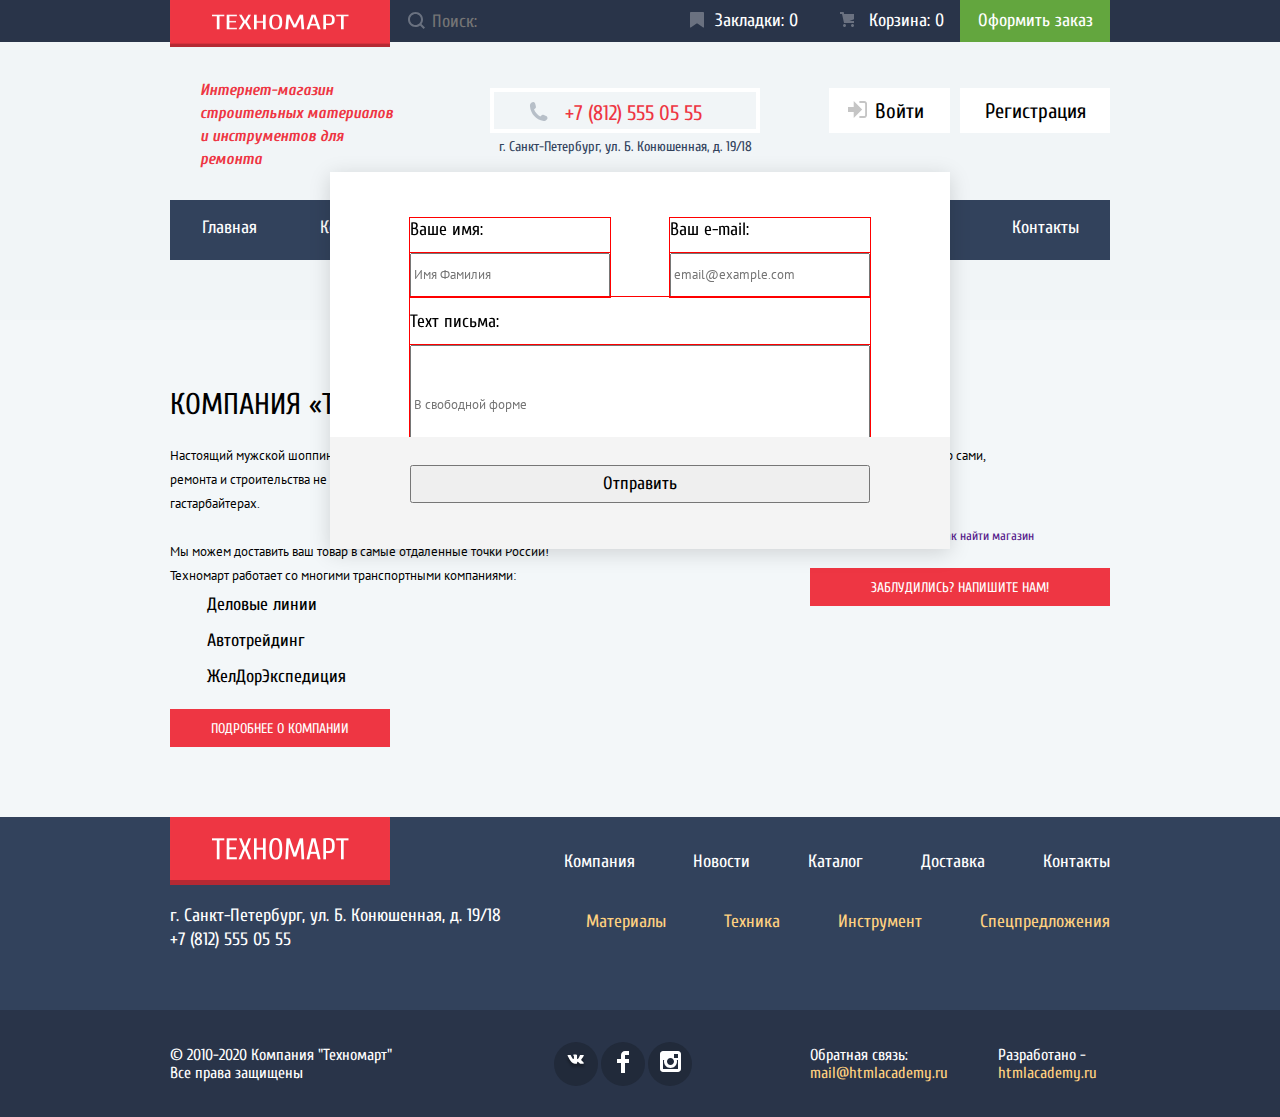
==== index.html @ abdaade6 "четверг 08 07 дневной коммит" ====
<!DOCTYPE html>
<html class="page" lang="ru">
  <head>
    <meta charset="utf-8">
    <title>Техномарт</title>
    <link href="https://fonts.googleapis.com/css2?family=Cuprum:ital,wght@0,400;0,700;1,400;1,700&display=swap" rel="stylesheet">
    <link href="https://fonts.googleapis.com/css2?family=PT+Sans:ital,wght@0,400;0,700;1,400;1,700&display=swap" rel="stylesheet">
    <link rel="stylesheet" href="css/normalize.css">
    <link rel="stylesheet" href="css/style.css">
  </head>
  <body class="page-body">

    <header class="main-navigation">
      <section class="upper-navigation-row">
        <div class="upper-navigation-row-content">
          <a href="#" >
            <img src="img/logo.png" width="220" height="47" alt="Логотип магазина "ТЕХНОМАРТ"">
          </a>
          <input class="search-field" type="text" placeholder="Поиск:">
          <a href="blank.html" class="bookmarks">Закладки: <span>0</span></a>
          <a href="blank.html" class="basket">Корзина: <span>0</span></a>
          <a href="blank.html" class="make-order">Оформить заказ</a>
        </div>
      </section>
      <section class="midle-navigation-row">
          <h2 class="left-side-midle-navigation-row">
            Интернет-магазин
            строительных материалов
            и инструментов для ремонта
          </h2>
        <div class="central-side-midle-navigation-row">
          <a class="phone" href="tel:+78125550555">+7 (812) 555 05 55</a>
          <address>г. Санкт-Петербург, ул. Б. Конюшенная, д. 19/18</address>
        </div>
          <a href="blank.html" class="log-in-button">Войти</a>
          <a href="blank.html" class="join-button">Регистрация</a>
      </section>
        <nav>
          <ul class="header-navigation">
            <li><a>Главная</a></li>
            <li><a href="blank.html">Компания</a></li>
            <li><a href="catalog.html">Каталог</a></li>
            <li><a href="blank.html">Новости</a></li>
            <li><a href="blank.html">Спецпредложения</a></li>
            <li><a href="blank.html">Доставка</a></li>
            <li><a href="blank.html">Контакты</a></li>
          </ul>
        </nav>
    </header>
    <main>
      <div class="company-information">
      <section class="about-company">
        <h2>Компания «Техномарт»</h2>
        <p>
          Настоящий мужской шоппинг начинается здесь! Огромный выбор товаров для
          ремонта и строительства не оставит равнодушными любителей сэкономить на
          гастарбайтерах.
        </p>
        <p>
          Мы можем доставить ваш товар в самые отдаленные точки России!<br>
          Техномарт работает со многими транспортными компаниями:
        </p>
        <ul>
          <li>Деловые линии</li>
          <li>Автотрейдинг</li>
          <li>ЖелДорЭкспедиция</li>
        </ul>
        <a class="about-company-more" href="blank.html">Подробнее о компании</a>
      </section>
      <section class="contacts">
        <h2>Контакты</h2>
        <p> Вы можете забрать товар сами,
          заехав в наш офис:
        </P>
        <a href="">
        <img src="img/object.jpg" width="300" height="158" alt="карта показывающая как найти магазин">
        </a>
        <a class="contacts-more" href="">Заблудились? Напишите нам!</a>
      </section>
      </div>
    </main>
    <footer>
      <div class="footer-main-background">
      <section class="footer-main">
        <div class="footer-main-upper-row">
          <a href="#">
            <img src="img/logo.png" width="220" height="68" alt="Логотип магазина "Техномарт"">
          </a>
          <ul class="footer-main-navigation">
            <li><a href="blank.html">Компания</a></li>
            <li><a href="blank.html">Новости</a></li>
            <li><a href="catalog.html">Каталог</a></li>
            <li><a href="blank.html">Доставка</a></li>
            <li><a href="blank.html">Контакты</a></li>
          </ul>
        </div>
        <div class="footer-main-bottom-row">
          <div class="left-part-footer-main-bottom-row">
            <address>г. Санкт-Петербург, ул. Б. Конюшенная, д. 19/18</address>
            <a href="tel:+78125550555">+7 (812) 555 05 55</a>
          </div>
          <ul class="footer-extra-navigation">
            <li><a href="blank.html">Материалы</a></li>
            <li><a href="blank.html">Техника</a></li>
            <li><a href="blank.html">Инструмент</a></li>
            <li><a href="blank.html">Спецпредложения</a></li>
          </ul>
        </section>
        </div>
      </div>
      <div class="footer-other-background">
      <section class="footer-other">
        <p> © 2010-2020 Компания "Техномарт"
            Все права защищены
        </p>
        <ul class="social-networks">
          <li><a href="https://vk.com/" target="_blank">
            <span class="visually-hidden">VK</span>
            <img src="img/icon-vk.svg" width="26" height="15">
          </a></li>
          <li><a href="https://www.facebook.com/" target="_blank">
            <span class="visually-hidden">FB</span>
            <img src="img/icon-fb.svg" width="12" height="22">
          </a></li>
          <li><a href="https://www.instagram.com/" target="_blank">
            <span class="visually-hidden">Instagram</span>
            <img src="img/icon-insta.svg" width="21" height="21">
          </a></li>
        </ul>
        <div class="feedback">
          <span>Обратная связь:</span>
          <a href="mailto:mail@htmlacademy.ru">mail@htmlacademy.ru</a>
        </div>
        <div class="copyright">
          <span>Разработано - </span>
          <a href="https://htmlacademy.ru/" target="_blank">htmlacademy.ru</a>
        </div>
      </div>
      </section>
    </footer>

    <section class="modal-map">
      <h2 class="visually-hidden">Как нас найти:</h2>
      <img src="img/map-popup.png" width="943" height="449" alt="офис на Большой Конюшенной улице 18/19">
      <button class="modal-close" type="button" aria-label="Закрыть"></button>
    </section>







      <section>
        <form action="https://echo.htmlacademy.ru" method="post" class="modal-write-us">

          <p class="name-field-block">
            <label for="name-field">Ваше имя:</label>
            <input id="name-field" type="text" name="name" placeholder="Имя Фамилия" class="name-field">
          </p>


          <p class="e-mail-field-block">
            <label for="e-mail-field">Ваш e-mail:</label>
            <input id="e-mail-field" type="text" name="e-mail" placeholder="email@example.com"  class="e-mail-field">
          </p>

          <p class="message-field-block">
            <label for="message-field">Техт письма:</label>
            <input id="message-field" type="text" name="message" placeholder="В свободной форме"  class="message-field">
          </p>
          <div class="background-bottom-part"></div>
          <button type="submit" class="send-form">Отправить</button>



          <!-- <button class="modal-close" type="button" aria-label="Закрыть"></button> -->
        </form>

      </section>


















    <script src="js/script.js"></script>
  </body>
</html>
---- css/style.css ----
:root{
  --basic-black: #000000;
  --basic-semitransparent-black: rgba(0, 0, 0, 0.25);
  --basic-transparent-black: rgba(0, 0, 0, 0.01);

  --basic-dark-gray: #A9A9A9;
  --basic-gray: #C5C5C5;
  --basic-extra-gray: #B7BFC8;
  --basic-haze-gray: #EAEAEA;
  --basic-light-gray: #F1F5F7;
  --basic-extra-light-gray:  #E5E5E5;
  --basic-super-extra-light-gray:  #f4f4f4;
  --basic-milk-white: #F3F7F9;
  --basic-lightmilk-white: #F9F5F0;
  --basic-extralightmilk-white: #F2F6F8;
  --basic-white: #FFFFFF;

  --basic-night-blue: #1D2739;
  --basic-ultradeep-blue: #212A3A;
  --basic-deep-blue: #293449;
  --basic-blue: #32425C;
  --basic-ocean-blue: #3BBCE3;

  --basic-green: #63A63E;
  --basic-light-green: #8ED78F;

  --basic-pink: #DC91D8;
  --basic-red: #EE3643;

  --basic-deep-orange: #FFBF47;
  --basic-orange: #FFC047;
  --basic-light-orange: #FFDA96;
  --basic-ultralight-orange: #FFD180;
}

.visually-hidden:not(:focus):not(:active),
input[type="checkbox"].visually-hidden,
input[type="radio"].visually-hidden {
  position: absolute;
  width: 1px;
  height: 1px;
  margin: -1px;
  border: 0;
  padding: 0;
  white-space: nowrap;
  clip-path: inset(100%);
  clip: rect(0 0 0 0);
  overflow: hidden;
}

.page {
  height: 100%;
}

.page-body {
  min-height: 100%;
  display: grid;
  grid-template-rows: min-content 1fr min-content;
  align-content: start;
}

body{
  position: relative;
  min-width: 960px;
  margin: 0;
  padding: 0;
  font-family: "Cuprum", Arial, sans-serif;
  font-size: 13px;
  line-height: 24px;
  font-weight: normal;
  color: var(--basic-black);
  background-color: var(--basic-milk-white);
}

a{
  text-decoration: none;

}
/* img {
  min-width: 100%;
  height: auto;
} */

/*



main-navigation
*/

.main-navigation {
  font-size: 14px;
  line-height: 28px;
  text-align: center;
  color: var(--basic-blue);
  background-color: var(--basic-light-gray);
  }

.upper-navigation-row {
  background-color: var(--basic-deep-blue);
  margin-bottom: 0;
  }

.upper-navigation-row-content {
  position: relative;
  display: flex;
  justify-content: flex-end;
  width: 940px;
  margin: 0 auto;
  padding: 0;
}

.upper-navigation-row-content::before {
  content: "";
  position: absolute;
  left: 238px;
  top: 12px;
  z-index: 5;
  width: 17px;
  height: 17px;
  background-image: url(../img/icon-search.svg);
  background-repeat: no-repeat;
  background-position: 0 0;
  opacity: 0.3;
}

.upper-navigation-row-content img {
  position: absolute;
  left: 0;
  width: 220px;
  height: 47px;
  margin-bottom: 0;
}

.upper-navigation-row a {
   display: block;
   color: var(--basic-white);
}

.search-field {
  position: absolute;
  left: 220px;
  width: 229px;
  height: 42px;
  border: none;
  margin: 0;
  padding: 0;
  padding-left: 42px;
  font-family: inherit;
  font-size: 18px;
  line-height: 24px;
  color: var(--bacic-white);
  background-color: var(--basic-deep-blue);
}

.bookmarks {
  display: block;
  position: relative;
  width: 107px;
  min-height: 33px;
  margin: 0;
  padding: 0;
  padding-top: 9px;
  padding-left: 43px;
  font-size: 18px;
  line-height: 24px;
}

.bookmarks::before {
  content: "";
  position: absolute;
  left: 30px;
  top: 12px;
  width: 14px;
  height: 16px;
  background-image: url(../img/icon-bookmark.svg);
  background-repeat: no-repeat;
  background-position: 0 0;
  opacity: 0.3;
}

.basket {
  display: block;
  position: relative;
  width: 107px;
  min-height: 33px;
  margin: 0;
  padding: 0;
  padding-top: 9px;
  padding-left: 43px;
  font-size: 18px;
  line-height: 24px;
}

.basket::before {
  content: "";
  position: absolute;
  left: 30px;
  top: 12px;
  width: 14px;
  height: 16px;
  background-image: url(../img/icon-cart.svg);
  background-repeat: no-repeat;
  background-position: 0 0;
  opacity: 0.3;
}

.make-order {
  display: block;
  width: 150px;
  min-height: 33px;
  margin: 0;
  padding: 0;
  padding-top: 9px;
  font-size: 18px;
  line-height: 24px;
  text-align: center;
  background-color: var(--basic-green);
}

.midle-navigation-row {
  display: flex;
  width: 940px;
  min-height: 158px;
  margin: 0 auto;
}

.left-side-midle-navigation-row {
  width: 197px;
  margin: 0;
  margin-top: 37px;
  margin-left: 30px;
  padding: 0;
  text-align: left;
  font-size: 16px;
  line-height: 23px;
  font-style: italic;
  color: var(--basic-red);
}

.central-side-midle-navigation-row {
  width: 270px;
  margin: 0;
  margin-top: 46px;
  margin-left: 93px;
  padding: 0;
}

.central-side-midle-navigation-row .phone{
  display: block;
  position: relative;
  box-sizing: border-box;
  width: 270px;
  height: 45px;
  margin: 0;
  padding: 0;
  padding-top: 6px;
  padding-left: 17px;
  font-size: 21px;
  line-height: 31px;
  color: var(--basic-red);
  border: 4px solid white;
}


.central-side-midle-navigation-row .phone::before {
  content: "";
  position: absolute;
  left: 35px;
  top: 10px;
  width: 19px;
  height: 19px;
  background-image: url(../img/icon-phone.svg);
  background-repeat: no-repeat;
  background-position: 0 0;
}

.central-side-midle-navigation-row address{
  font-style: normal;
  font-weight: normal;
  font-size: inherit;
  line-height: inherit;
}

.log-in-button{
  display: block;
  position: relative;
  box-sizing: border-box;
  width: 121px;
  min-height: 45px;
  margin-top: 46px;
  margin-left: 69px;
  margin-right: 10px;
  margin-bottom: auto;
  padding-top: 13px;
  padding-left: 20px;
  font-size: 21px;
  line-height: 21px;
  color: var(--basic-black);
  background-color: var(--basic-white);
}

.log-in-button::before {
  content: "";
  position: absolute;
  left: 19px;
  width: 19px;
  height: 19px;
  background-image: url(../img/icon-login.svg);
  background-repeat: no-repeat;
  background-position: 0 0;
}

.join-button {
  display: block;
  box-sizing: border-box;
  width: 150px;
  min-height: 45px;
  margin-top: 46px;
  margin-bottom: auto;
  padding-top: 13px;
  font-size: 21px;
  line-height: 21px;
  color: var(--basic-black);
  background-color: var(--basic-white);
}

.right-side-midle-navigation-row {
  margin-left: 51px;
  margin-top: 46px;
}

.user {
  display: block;
  box-sizing: border-box;
  width: 299px;
  height: 45px;
  padding-top: 12px;
  font-size: 21px;
  line-height: 21px;
  color: var(--basic-black);
  background-color: var(--basic-white)
}

.users-menu {
  display: flex;
  justify-content: space-between;
  width: 210px;
  margin-top: 7px;
  margin-right: auto;
  margin-left: auto;
  margin-bottom: auto;
  font-size: 16px;
  line-height: 18px;
  color: var(--basic-blue);
}

.users-menu a {
  color: var(--basic-blue);
}

.header-navigation {
  display: flex;
  width: 940px;
  margin: 0;
  margin-left: auto;
  margin-right: auto;
  margin-bottom: 60px;
  padding: 0;
  font-size: 18px;
  line-height: 24px;
  color: var(--basic-white);
  background-color: var(--basic-blue);
  list-style: none;
}

.header-navigation li {
  display: flex;
  flex-grow: 1;
  min-height: 44px;
  padding-top: 16px;
}

.header-navigation a {
  flex-grow: 1;
  color: inherit;
}

.header-navigation li:hover, .header-navigation li:focus {
  background-color: var(--basic-deep-blue);
}

.header-navigation li:active  {
  background-color: var(--basic-night-blue:);
}

.company-information {
  display: flex;
  width: 940px;
  margin: 70px auto;
  justify-content: space-between;
}

.about-company {
  margin: 0;
  padding: 0;
  width: 460px;
}

.about-company h2 {
  margin: 0;
  padding: 0;
  font-size: 30px;
  line-height: 30px;
  font-style: normal;
  font-weight: normal;
  text-transform: uppercase;
}

.about-company p{
  margin: 0;
  margin-top: 24px;
  padding: 0;
  font-family: "PT Sans", Arial, sans-serif;
}

.about-company ul {
  margin: 0;
  margin-top: 5px;
  margin-left: 37px;
  padding: 0;
  list-style: none;
  font-size: 18px;
  line-height: 24px;
}

.about-company li {
  margin-bottom: 12px;
}

.about-company-more {
  display: block;
  box-sizing: border-box;
  margin: 0;
  margin-top: 20px;
  padding: 0;
  padding-top: 11px;
  width: 220px;
  height: 38px;
  font-size: 14px;
  line-height: 18px;
  text-align: center;
  text-transform: uppercase;
  color: var(--basic-white);
  background-color: var(--basic-red);
}

.contacts {
  margin: 0;
  padding: 0;
}

.contacts h2 {
  margin: 0;
  padding: 0;
  font-size: 30px;
  line-height: 30px;
  font-style: normal;
  font-weight: normal;
  text-transform: uppercase;
}

.contacts p{
  width: 181px;
  margin: 0;
  margin-top: 24px;
  margin-bottom: 32px;
  padding: 0;
  font-family: "PT Sans", Arial, sans-serif;
}

.contacts-more {
  display: block;
  box-sizing: border-box;
  margin-top: 20px;
  padding-top: 11px;
  width: 300px;
  height: 38px;
  font-size: 14px;
  line-height: 18px;
  text-align: center;
  text-transform: uppercase;
  color: var(--basic-white);
  background-color: var(--basic-red);
}

.catalog-background {
  background-color: var(--basic-white);
}

.catalog-page {
  display: grid;
  grid-template-columns: 220px 1fr;
  align-content: start;
  width: 940px;
  margin: 21px auto 0 auto;
  padding: 0;
}

.breadcrumbs {
  display: flex;
  min-height: 38px;
  grid-column: 1 / -1;
  margin: 0;
  padding: 0;
  list-style: none;
}

.breadcrumbs a {
  margin-right: 39px;
  padding: 0;
  font-family: "PT Sans", Arial, sans-serif;
  font-size: 13px;
  line-height: 18px;
  text-align: center;
  text-transform: uppercase;
  color: var(--basic-black);
}

/* .breadcrumbs li::before {
  content: "";
  position: absolute;
  width: 8px;
  height: 12px;
  background-color: #000000;
  background-image: url("img/icon-search.svg");
} */

.breadcrumbs a:nth-child(1) {
  margin-right: 55px;
}

.category-title {
  grid-column: 1 / -1;
  height: 89px;
  display: flex;
  padding-left: 29px;
  padding-top: 29px;
  margin: 0;
  margin-bottom: 20px;
  font-size: 30px;
  line-height: 30px;
  text-transform: uppercase;
  color: var(--basic-blue);
  background-color: var(--basic-extralightmilk-white);
}

.filter {
  width: 220px;
  border: none;
  margin: 0;
  padding: 0;
  padding-top: 15px;
  padding-bottom: 15px;
  border-top: 1px solid var(--basic-extra-light-gray);
}

.filter ul {
  margin: 0;
  padding: 0;
  font-family: "PT Sans", Arial, sans-serif;
  font-size: 15px;
  line-height: 19px;
  list-style: none;
  text-transform: uppercase;
}

.filter input {
  color: var(--basic-gray);
}

.filter legend {
  margin: 0;
  padding: 0;
  font-family: "PT Sans", Arial, sans-serif;
  font-size: 17px;
  line-height: 30px;
  font-weight: bold;
  text-transform: uppercase;
}

.filter li{
  margin-top: 20px;
}

.results {
  display: flex;
  box-sizing: border-box;
  width: 220px;
  height: 38px;
  flex-direction: column;
  justify-content: center;
  align-items: center;
  font-family: "PT Sans", Arial, sans-serif;
  font-size: 13px;
  line-height: 18px;
  text-transform: uppercase;
  text-align: center;
  border: none;
  background-color: var(--basic-white);
  border: 1px solid var(--basic-extra-light-gray);
}

.cards {
  margin: 0;
  padding: 0;
  margin-left: 20px;
}

.cards ul{
  display: flex;
  flex-wrap: wrap;
  margin: 0;
  padding: 0;
  list-style: none;
}

.product-card {
  position: relative;
  width: 220px;
  height: 318px;
  margin-right: 20px;
  margin-bottom: 18px;
  padding-top: 22px;
  box-sizing: border-box;
  text-align: center;
  font-family: "PT Sans", Arial, sans-serif;
  border: 1px solid var(--basic-haze-gray);
  box-shadow: 0 0 10px rgba(0, 0, 0, 0.1);
}

.product-card img {
  margin-left: 33px;
  margin-right: 43px;
}

.product-card:nth-child(3n) {
  margin-right: 0;
}

.product-name {
  width: 185px;
  margin-top: 23px;
  margin-left: auto;
  margin-right: auto;
  font-weight: bold;
  font-size: 18px;
  line-height: 20px;
  color: var(--basic-black);
}

.price {
  font-size: 17px;
  line-height: 28px;
  text-transform: uppercase;
  font-weight: bold;
}

.old-price {
  display: block;
  width: 172px;
  margin-top: -15px;
  margin-left: auto;
  margin-right: auto;
  text-decoration: line-through;
  color: var(--basic-dark-gray);
}

.new-price {
  display: block;
  box-sizing: border-box;
  width: 141px;
  height: 38px;
  margin-top: 8px;
  margin-left: 45px;
  margin-right: 34px;
  padding-top: 5px;
  color: var(--basic-white);
  background-color: var(--basic-red);
}

.invisible-text {
  color: var(--basic-white);
}

.new {
  display: block;
  box-sizing: border-box;
  position: absolute;
  top: 7px;
  right: -28px;
  width: 100px;
  height: 30px;
  font-family: "Cuprum", Arial, sans-serif;
  font-size: 14px;
  line-height: 18px;
  text-transform: uppercase;
  color: var(--basic-white);
  border-left: 30px solid transparent;
  border-right:  30px solid transparent;
  border-bottom:  30px solid var(--basic-red);
  transform: rotate(45deg);
}

.new-label {
  display: block;
  box-sizing: border-box;
  position: absolute;
  top: 7px;
  right: -28px;
  width: 100px;
  height: 30px;
  border-left: 30px solid transparent;
  border-right:  30px solid transparent;
  border-bottom:  30px solid var(--basic-red);
  transform: rotate(45deg);
}

.new-text {
  position: absolute;
  right: 10px;
  top: 10px;
  font-family: "Cuprum", Arial, sans-serif;
  font-size: 14px;
  line-height: 18px;
  text-transform: uppercase;
  color: var(--basic-white);
}

.action {
  box-sizing: border-box;
  width: 135px;
  height: 38px;
  font-family: "Cuprum", Arial, sans-serif;
  font-size: 14px;
  line-height: 18px;
  text-transform: uppercase;
  border-radius: 2px;
}

.to-basket {
  margin-top: 13px;
  padding-left: 17px;
  color: var(--basic-white);
  background-color: var(--basic-green);
  border-radius: 2px;
  border: 2px solid var(--basic-green);
}

.to-bookmarks {
  margin-top: 10px;
  margin-bottom: 34px;
  color: var(--basic-blue);
  border: 2px solid var(--basic-green);
}

/*



footer*/

footer {
  margin: 0;
  padding: 0;
  color: var(--basic-white);
  background-color: var(--basic-blue);
  list-style: none;
}

footer ul {
  list-style: none;
}

footer a {
  color: var(--basic-white);
}

.footer-main-background {
  min-height: 193px;
}

.footer-main {
  font-size: 18px;
  line-height: 24px;
  width: 940px;
  margin: 0 auto;
}

.footer-main-upper-row {
  display: flex;
  justify-content: space-between;
}

.footer-main-navigation {
  display: flex;
  width: 546px;
  justify-content: space-between;
  align-items: flex-end;
}

.footer-main-navigation a{
  text-align: center;
}

/* цвет не меняется при клике, но добавляется прозрачность 0,5, видимо, к блоку
.footer-main-nav a:active{
  text-align: center;
  color: var(--basic-light-gray);
}
*/

.footer-main-bottom-row {
  display: flex;
  justify-content: space-between;
}

.left-part-footer-main-bottom-row {
  display: flex;
  flex-direction: column;
  justify-content: flex-end;
  align-items: flex-start;
}

.left-part-footer-main-bottom-row address{
  font-style: normal;
  font-weight: normal;
  font-size: inherit;
  line-height: inherit;
}

.footer-extra-navigation {
  display: flex;
  width: 524px;
  justify-content: space-between;
}

.footer-extra-navigation address {
  font-style: normal;
}

.footer-extra-navigation a{
  text-align: center;
  color: var(--basic-ultralight-orange);
}

/* цвет не меняется при клике, но добавляется прозрачность 0,5, видимо, к блоку
.footer-extra-nav a:active{
  text-align: center;
  color: var(--basic-light-gray);
}
*/

.footer-main a:hover, .footer-main a:focus {
  text-decoration: underline;
}

.footer-other-background {
  background-color: var(--basic-deep-blue);
}

.footer-other {
  font-size: 16px;
  line-height: 18px;
  width: 940px;
  min-height: 107px;
  margin: 0 auto;
  display: flex;
  align-items: center;
}

.footer-other p {
  display: block;
  width: 227px;
}

.social-networks {
  list-style: none;
  width: 138px;
  margin-left: auto;
  margin-right: 118px;
  display: flex;
  justify-content: space-between;
}

.social-networks li {
  background-color: var(--basic-ultradeep-blue);
  width: 44px;
  height: 44px;
  border-radius: 50%;
  display: flex;
  justify-content: center;
  align-items: center;
}

.feedback {
  width: 137px;
  margin-right: 51px;
}

.copyright {
  width: 98px;
  margin-right: 14px;
}

.footer-other a {
  color: var(--basic-ultralight-orange);
}

.modal-map {
  display: none;
  position: absolute;
  left: calc(50% - 471px);
  bottom: 324px;
  margin: auto;
  padding: 0;
  width: 943px;
  box-shadow: 0px 4px 20px rgba(9, 0, 0, 0.15);

}

.modal-map img {
  margin: 0;
  padding: 0;
  width: 100%;
  height: 100%;

}

.modal-map::before {
  position: absolute;
  top: 0px;
  content: "";
  width: 943px;
  height: 7px;
  background-color: var(--basic-red);
}

.modal-close {
  position: absolute;
  /* top: 16px;
  right: 19px; */
  width: 21px;
  height: 21px;
  /* background-image: url(../img/icon-close.svg);
  background-repeat: no-repeat;
  border: none; */
}

.modal-close::before,
.modal-close::after {
  content: "";
  position: absolute;
  top: 16px;
  right: 19px;
  width: 28px;
  height: 4px;
  border-radius: 1px;
  background-color: var(--basic-red);
}


.modal-close::before {
  transform: rotate(45deg);
}

.modal-close::after {
  transform: rotate(-45deg);
}










/* .modal {
  position: fixed;
  top: 0;
  right: 0;
  bottom: 0;
  left: 0;
  margin: auto;
  color: var(--basic-black);
  background-color: var(--basic-extra-light);
  background-image: url("img/pattern-light.jpg");
  background-position: 0 0;
  background-repeat: repeat;
} */






.modal-write-us {
  position: fixed;
  top: 0;
  right: 0;
  bottom: 0;
  left: 0;


  display: flex;
  justify-content: space-between;
  flex-wrap: wrap;
  box-sizing: border-box;

  margin: auto;

  top: auto;
  bottom: 351px;
  width: 620px;
  /* min-height: 430px; */
  padding: 46px 80px;

  font-style: normal;
  font-weight: normal;
  font-size: 18px;

  color: var(--basic-black);
  background-color: var(--basic-white);
  box-shadow: 0px 4px 20px rgba(0, 0, 0, 0.15);

}

.modal-write-us p {
  margin: 0;
}

.modal-write-us input {
  font-family: "PT Sans", Arial, sans-serif;
  font-style: normal;
  font-weight: normal;
  font-size: 13px;
  line-height: 24px;
  color: var(--basic-dark-gray);
  outline: 1px solid red;
}



.name-field-block {
  display: flex;
  flex-wrap: wrap;
  width: 200px;

  outline: 1px solid red;
}

.name-field-block label {
  margin-bottom: 11px;
}

.name-field {
  width: 220px;
  min-height: 38px;
}


.e-mail-field-block {
  display: flex;
  flex-wrap: wrap;
  width: 200px;

  outline: 1px solid red;
}

.e-mail-field-block label {
  margin-bottom: 11px;
}

.e-mail-field {
  width: 220px;
  min-height: 38px;
}



.message-field-block {
  display: flex;
  flex-wrap: wrap;
  width: 460px;


  outline: 1px solid red;
}

.message-field-block label {
    margin-top: 13px;
    margin-bottom: 11px;
}

.message-field {
  width: 460px;
  min-height: 114px;
}


.background-bottom-part {
  position: absolute;
  bottom: 0;
  left: 0px;
  width: 620px;
  height: 112px;
  background-color: var(--basic-super-extra-light-gray);
  z-index: 1;
}

.modal-write-us .send-form {
  width: 460px;
  min-height: 38px;
  margin-left: auto;
  margin-right: auto;
  z-index: 2;
}


  /* background-color: var(--basic-super-extra-light-gray); } */
  /* display: flex;
  justify-content: center;
  align-items: center; */
  /* text-align: center; */
  /*

}*/




/*
} */

/* .modal-write-us {
  display: flex;
  box-sizing: border-box;
  width: 620px;
  min-height: 430px;
  margin: 0 auto;
  /* padding: 39px 80px 0px; */
  /* outline: 1px solid orange; */
/* } */

/* .modal-write-us label {
  display: block;
}
*/
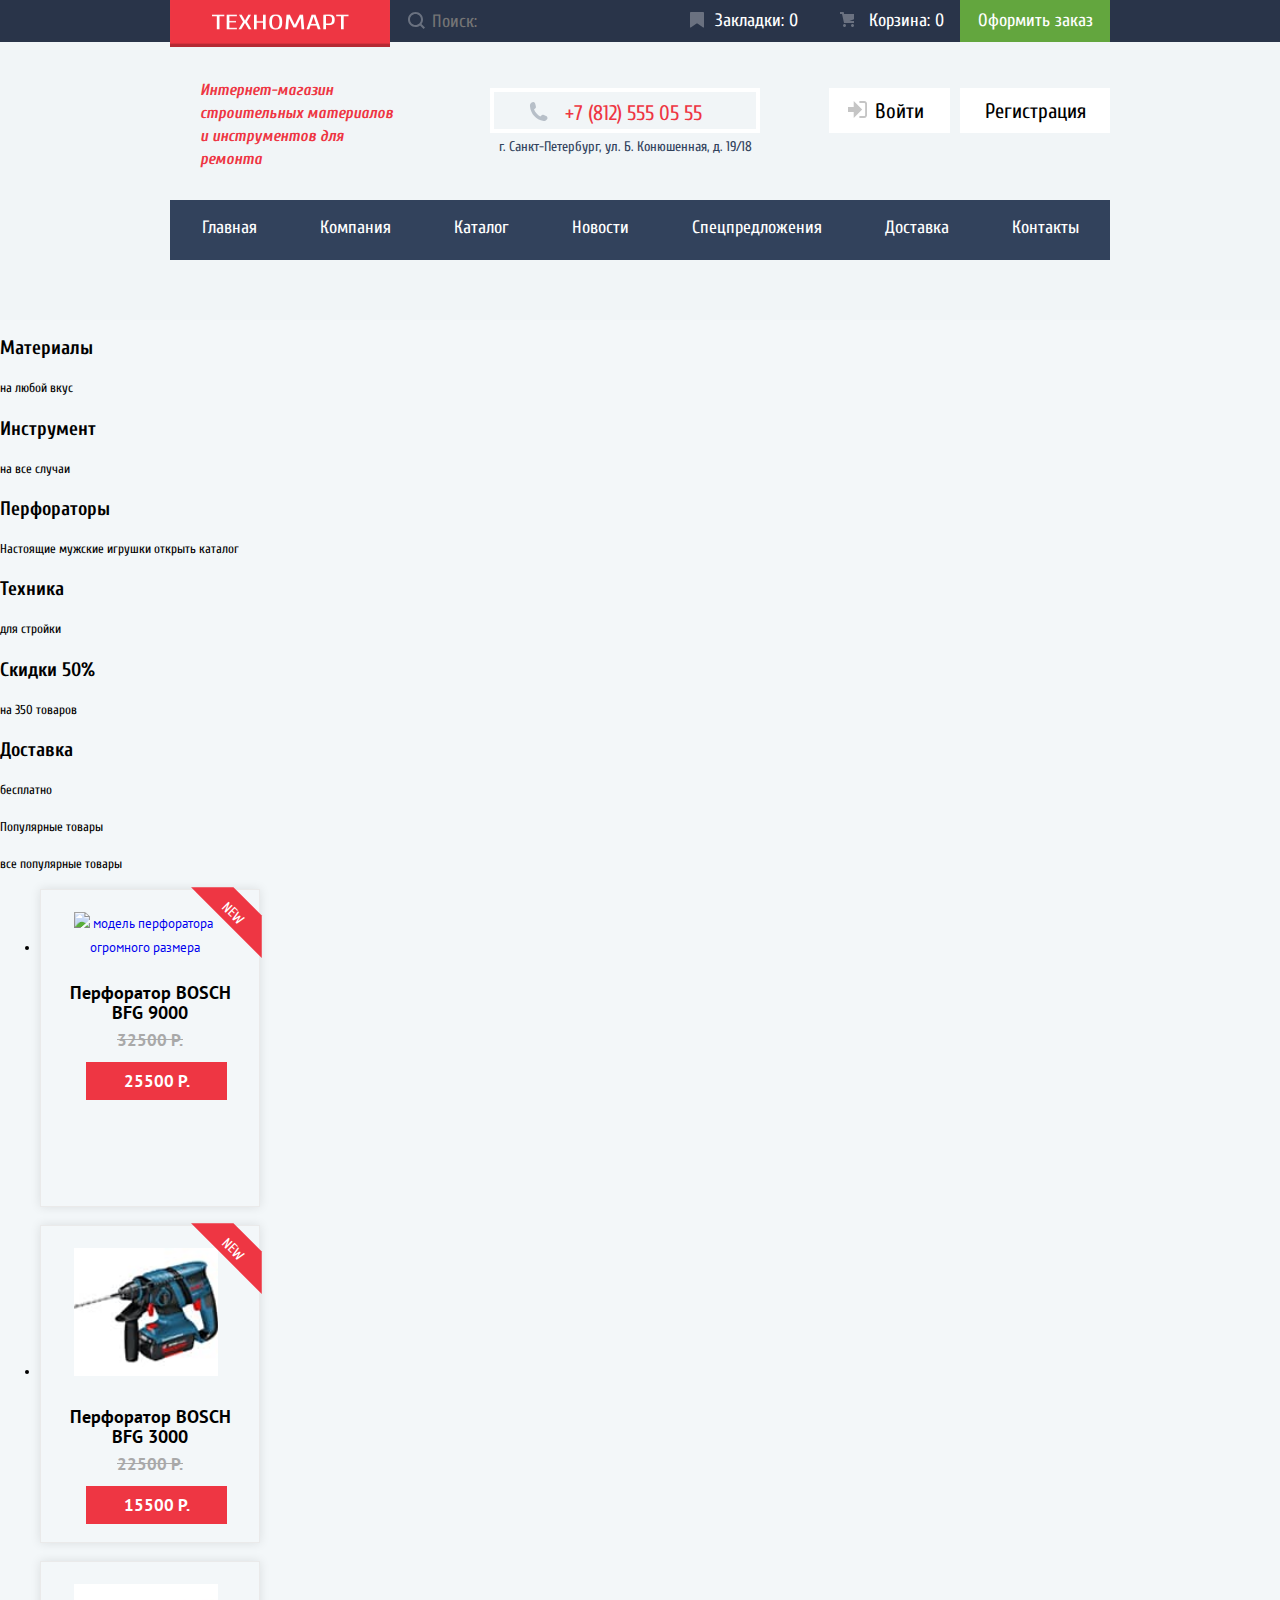
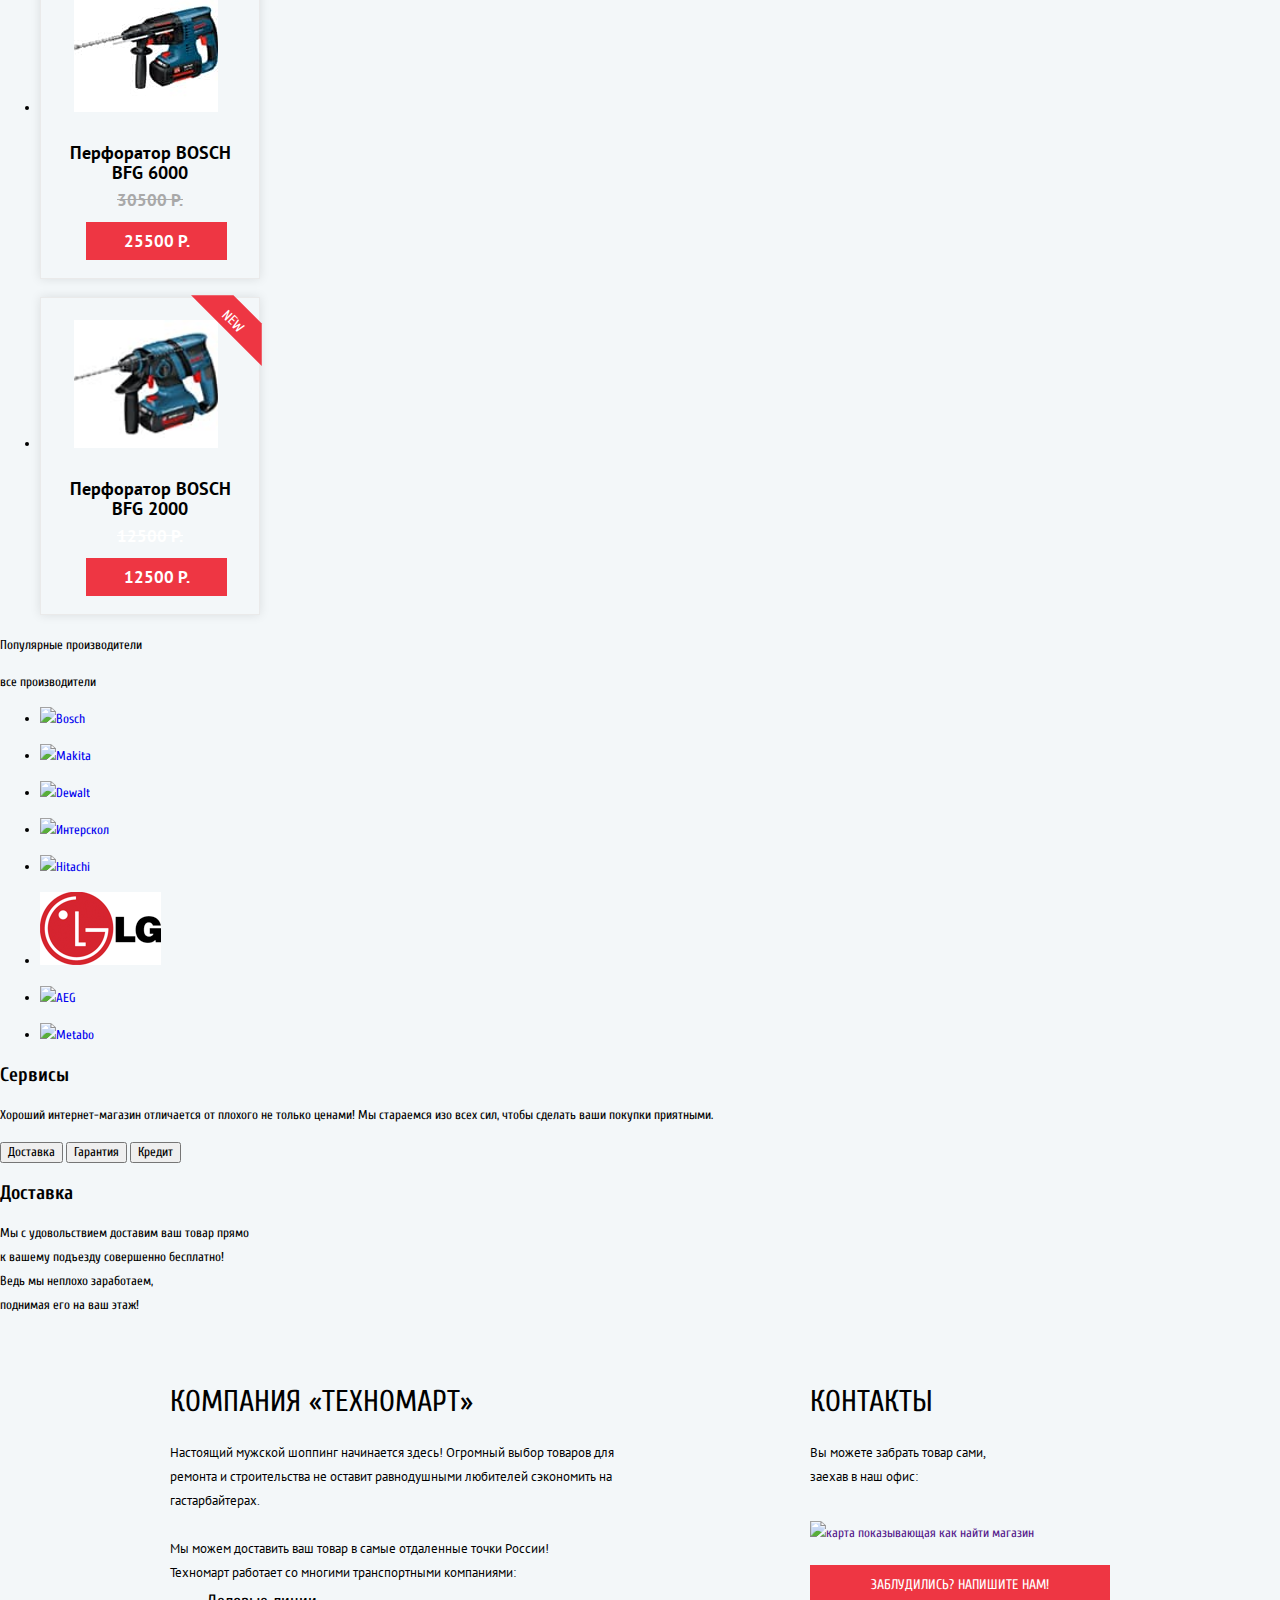
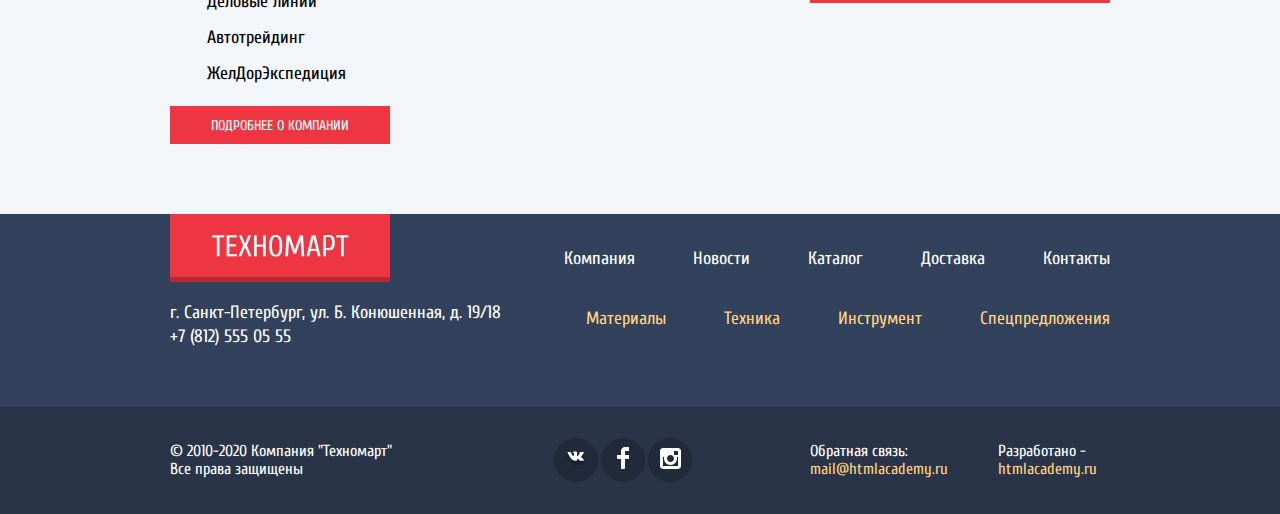
==== commit 1e25772a: "действительно четверг 09 07 утренний коммит" ====
--- a/index.html
+++ b/index.html
@@ -9,7 +9,6 @@
     <link rel="stylesheet" href="css/style.css">
   </head>
   <body class="page-body">
-
     <header class="main-navigation">
       <section class="upper-navigation-row">
         <div class="upper-navigation-row-content">
@@ -48,6 +47,230 @@
         </nav>
     </header>
     <main>
+
+
+
+
+      <div class="category-bar">
+        <div class="left-part-category-bar">
+          <div>
+            <h2>Материалы</h2>
+            <span>на любой вкус</span>
+          </div>
+          <div>
+            <h2>Инструмент</h2>
+            <span>на все случаи</span>
+          </div>
+          <div>
+            <h2>Перфораторы</h2>
+            <span>Настоящие мужские игрушки</span>
+            <span>открыть каталог</span>
+          </div>
+        </div>
+
+
+        <div class="right-part-category-bar">
+          <div>
+            <h2>Техника</h2>
+            <span>для стройки</span>
+          </div>
+          <div>
+            <h2>Скидки 50%</h2>
+            <span>на 350 товаров</span>
+          </div>
+          <div>
+            <h2>Доставка</h2>
+            <span>бесплатно</span>
+          </div>
+        </div>
+      </div>
+
+      <div>
+        <p>Популярные товары</p>
+        <span>все популярные товары</span>
+      </div>
+
+
+
+
+
+      <ul>
+        <li class="product-card">
+          <div class="visually-hidden">
+            <button type="button" class="action to-basket">Купить</button>
+            <button type="button" class="action to-bookmarks">В закладки</button>
+          </div>
+          <a href="blank.html">
+            <img class="" src="img/bosсh-bfg9000.jpg" width="144" height="128" alt="модель перфоратора огромного размера">
+            <div class="new-label"><span class="new-text"> New</span></div>
+            <p class="product-name">Перфоратор BOSCH
+              BFG 9000</p>
+          </a>
+          <span class="old-price price">32500 Р.</span>
+          <span class="new-price price">25500 Р.</span>
+        </li>
+
+
+        <li class="product-card">
+          <div class="visually-hidden">
+            <button type="button" class="action to-basket">Купить</button>
+            <button type="button" class="action to-bookmarks">В закладки</button>
+          </div>
+          <a href="blank.html">
+            <img class="" src="img/bosсh-bfg3000.jpg" width="144" height="128" alt="модель перфоратора среднего размера">
+            <div class="new-label"><span class="new-text"> New</span></div>
+            <p class="product-name">Перфоратор BOSCH
+              BFG 3000</p>
+          </a>
+          <span class="old-price price">22500 Р.</span>
+          <span class="new-price price">15500 Р.</span>
+        </li>
+
+
+        <li class="product-card">
+          <div class="visually-hidden">
+            <button type="button" class="action to-basket">Купить</button>
+            <button type="button" class="action to-bookmarks">В закладки</button>
+          </div>
+          <a href="blank.html">
+            <img class="" src="img/bosсh-bfg6000.jpg" width="144" height="128" alt="крупная и внушающая доверие модель перфоратора">
+            <div class="new-label visually-hidden"><span class="new-text visually-hidden"> New</span></div>
+            <p class="product-name">Перфоратор BOSCH
+              BFG 6000</p>
+          </a>
+          <span class="old-price price">30500 Р.</span>
+          <span class="new-price price">25500 Р.</span>
+        </li>
+
+        <li class="product-card">
+          <div class="visually-hidden">
+            <button type="button" class="action to-basket">Купить</button>
+            <button type="button" class="action to-bookmarks">В закладки</button>
+          </div>
+          <a href="blank.html">
+            <img class="" src="img/bosсh-bfg2000.jpg" width="144" height="128" alt="компактная модель перфоратор">
+            <div class="new-label"><span class="new-text"> New</span></div>
+            <p class="product-name">Перфоратор BOSCH
+              BFG 2000</p>
+          </a>
+          <span class="old-price price invisible-text">12500 Р.</span>
+          <span class="new-price price">12500 Р.</span>
+        </li>
+      </ul>
+
+
+      <div>
+        <p>Популярные производители</p>
+        <span>все производители</span>
+      </div>
+
+
+      <ul>
+        <li>
+          <a href="blank.html">
+            <img src="img/" alt="Bosch">
+          </a>
+        </li>
+      </ul>
+
+      <ul>
+        <li>
+          <a href="blank.html">
+            <img src="img/" alt="Makita">
+          </a>
+        </li>
+      </ul>
+
+      <ul>
+        <li>
+          <a href="blank.html">
+            <img src="img/" alt="Dewalt">
+          </a>
+        </li>
+      </ul>
+
+      <ul>
+        <li>
+          <a href="blank.html">
+            <img src="img/" alt="Интерскол">
+          </a>
+        </li>
+      </ul>
+
+
+      <ul>
+        <li>
+          <a href="blank.html">
+            <img src="img/" alt="Hitachi">
+          </a>
+        </li>
+      </ul>
+
+      <ul>
+        <li>
+          <a href="blank.html">
+            <img src="img/lg-logo.png" alt="LG">
+          </a>
+        </li>
+      </ul>
+
+
+      <ul>
+        <li>
+          <a href="blank.html">
+            <img src="img/" alt="AEG">
+          </a>
+        </li>
+      </ul>
+
+      <ul>
+        <li>
+          <a href="blank.html">
+            <img src="img/" alt="Metabo">
+          </a>
+        </li>
+      </ul>
+
+
+
+      <section>
+        <div>
+          <h2>Сервисы</h2>
+          <p>Хороший интернет-магазин отличается от плохого не только ценами!
+            Мы стараемся изо всех сил, чтобы сделать ваши покупки приятными.</p>
+        </div>
+        <div>
+            <button type="button">Доставка</button>
+            <button type="button">Гарантия</button>
+            <button type="button">Кредит</button>
+        </div>
+        <div>
+          <h2>Доставка</h2>
+          <p>Мы с удовольствием доставим ваш товар прямо <br>
+            к вашему подъезду совершенно бесплатно! <br>
+            Ведь мы неплохо заработаем, <br>
+            поднимая его на ваш этаж!</p>
+        <div>
+
+
+
+      </section>
+
+
+
+
+
+
+
+
+
+
+
+
+
+
+
+
       <div class="company-information">
       <section class="about-company">
         <h2>Компания «Техномарт»</h2>
@@ -138,64 +361,30 @@
       </div>
       </section>
     </footer>
-
     <section class="modal-map">
       <h2 class="visually-hidden">Как нас найти:</h2>
       <img src="img/map-popup.png" width="943" height="449" alt="офис на Большой Конюшенной улице 18/19">
       <button class="modal-close" type="button" aria-label="Закрыть"></button>
     </section>
-
-
-
-
-
-
-
-      <section>
+      <section class="visually-hidden">
         <form action="https://echo.htmlacademy.ru" method="post" class="modal-write-us">
-
           <p class="name-field-block">
             <label for="name-field">Ваше имя:</label>
             <input id="name-field" type="text" name="name" placeholder="Имя Фамилия" class="name-field">
           </p>
-
-
           <p class="e-mail-field-block">
             <label for="e-mail-field">Ваш e-mail:</label>
             <input id="e-mail-field" type="text" name="e-mail" placeholder="email@example.com"  class="e-mail-field">
           </p>
-
           <p class="message-field-block">
-            <label for="message-field">Техт письма:</label>
+            <label for="message-field">Текст письма:</label>
             <input id="message-field" type="text" name="message" placeholder="В свободной форме"  class="message-field">
           </p>
           <div class="background-bottom-part"></div>
           <button type="submit" class="send-form">Отправить</button>
-
-
-
-          <!-- <button class="modal-close" type="button" aria-label="Закрыть"></button> -->
+          <button class="modal-close login-modal-close" type="button" aria-label="Закрыть"></button>
         </form>
-
-      </section>
-
-
-
-
-
-
-
-
-
-
-
-
-
-
-
-
-
-
+      </section>
     <script src="js/script.js"></script>
   </body>
 </html>
--- a/css/style.css
+++ b/css/style.css
@@ -948,13 +948,15 @@
 
 .modal-close {
   position: absolute;
+
   /* top: 16px;
   right: 19px; */
-  width: 21px;
-  height: 21px;
+  /* width: 21px;
+  height: 21px; */
   /* background-image: url(../img/icon-close.svg);
-  background-repeat: no-repeat;
-  border: none; */
+  background-repeat: no-repeat;*/
+
+  border: none;
 }
 
 .modal-close::before,
@@ -978,63 +980,28 @@
   transform: rotate(-45deg);
 }
 
-
-
-
-
-
-
-
-
-
-/* .modal {
-  position: fixed;
-  top: 0;
-  right: 0;
-  bottom: 0;
-  left: 0;
-  margin: auto;
-  color: var(--basic-black);
-  background-color: var(--basic-extra-light);
-  background-image: url("img/pattern-light.jpg");
-  background-position: 0 0;
-  background-repeat: repeat;
-} */
-
-
-
-
-
-
 .modal-write-us {
   position: fixed;
   top: 0;
   right: 0;
   bottom: 0;
   left: 0;
-
-
   display: flex;
   justify-content: space-between;
   flex-wrap: wrap;
   box-sizing: border-box;
-
   margin: auto;
-
   top: auto;
   bottom: 351px;
   width: 620px;
-  /* min-height: 430px; */
-  padding: 46px 80px;
-
+  padding: 41px 80px;
   font-style: normal;
   font-weight: normal;
   font-size: 18px;
-
   color: var(--basic-black);
   background-color: var(--basic-white);
   box-shadow: 0px 4px 20px rgba(0, 0, 0, 0.15);
-
+  border-top: 7px solid var(--basic-red);
 }
 
 .modal-write-us p {
@@ -1048,17 +1015,15 @@
   font-size: 13px;
   line-height: 24px;
   color: var(--basic-dark-gray);
-  outline: 1px solid red;
-}
-
-
+  border: 2px solid var(--basic-gray);
+  box-sizing: border-box;
+  border-radius: 2px;
+}
 
 .name-field-block {
   display: flex;
   flex-wrap: wrap;
-  width: 200px;
-
-  outline: 1px solid red;
+  width: 220px;
 }
 
 .name-field-block label {
@@ -1066,17 +1031,16 @@
 }
 
 .name-field {
+  box-sizing: border-box;
   width: 220px;
   min-height: 38px;
-}
-
+  padding: 7px 8px 7px 12px;
+}
 
 .e-mail-field-block {
   display: flex;
   flex-wrap: wrap;
-  width: 200px;
-
-  outline: 1px solid red;
+  width: 220px;
 }
 
 .e-mail-field-block label {
@@ -1084,29 +1048,28 @@
 }
 
 .e-mail-field {
+  box-sizing: border-box;
   width: 220px;
   min-height: 38px;
-}
-
-
+  padding: 7px 8px 7px 12px;
+}
 
 .message-field-block {
   display: flex;
   flex-wrap: wrap;
   width: 460px;
-
-
-  outline: 1px solid red;
 }
 
 .message-field-block label {
-    margin-top: 13px;
-    margin-bottom: 11px;
+  margin-top: 13px;
+  margin-bottom: 11px;
 }
 
 .message-field {
+  box-sizing: border-box;
   width: 460px;
   min-height: 114px;
+  padding: 7px 8px auto 12px;
 }
 
 
@@ -1126,35 +1089,18 @@
   margin-left: auto;
   margin-right: auto;
   z-index: 2;
-}
-
-
-  /* background-color: var(--basic-super-extra-light-gray); } */
-  /* display: flex;
-  justify-content: center;
-  align-items: center; */
-  /* text-align: center; */
-  /*
-
-}*/
-
-
-
-
-/*
-} */
-
-/* .modal-write-us {
-  display: flex;
-  box-sizing: border-box;
-  width: 620px;
-  min-height: 430px;
-  margin: 0 auto;
-  /* padding: 39px 80px 0px; */
-  /* outline: 1px solid orange; */
-/* } */
-
-/* .modal-write-us label {
-  display: block;
-}
-*/
+  font-family: "Cuprum", Arial, sans-serif;
+  font-style: normal;
+  font-weight: normal;
+  font-size: 14px;
+  line-height: 18px;
+  text-transform: uppercase;
+  color: var(--basic-white);
+  background-color: var(--basic-red);
+  border: none;
+}
+
+.login-modal-close {
+  top: 7px;
+  right: -12px;
+}
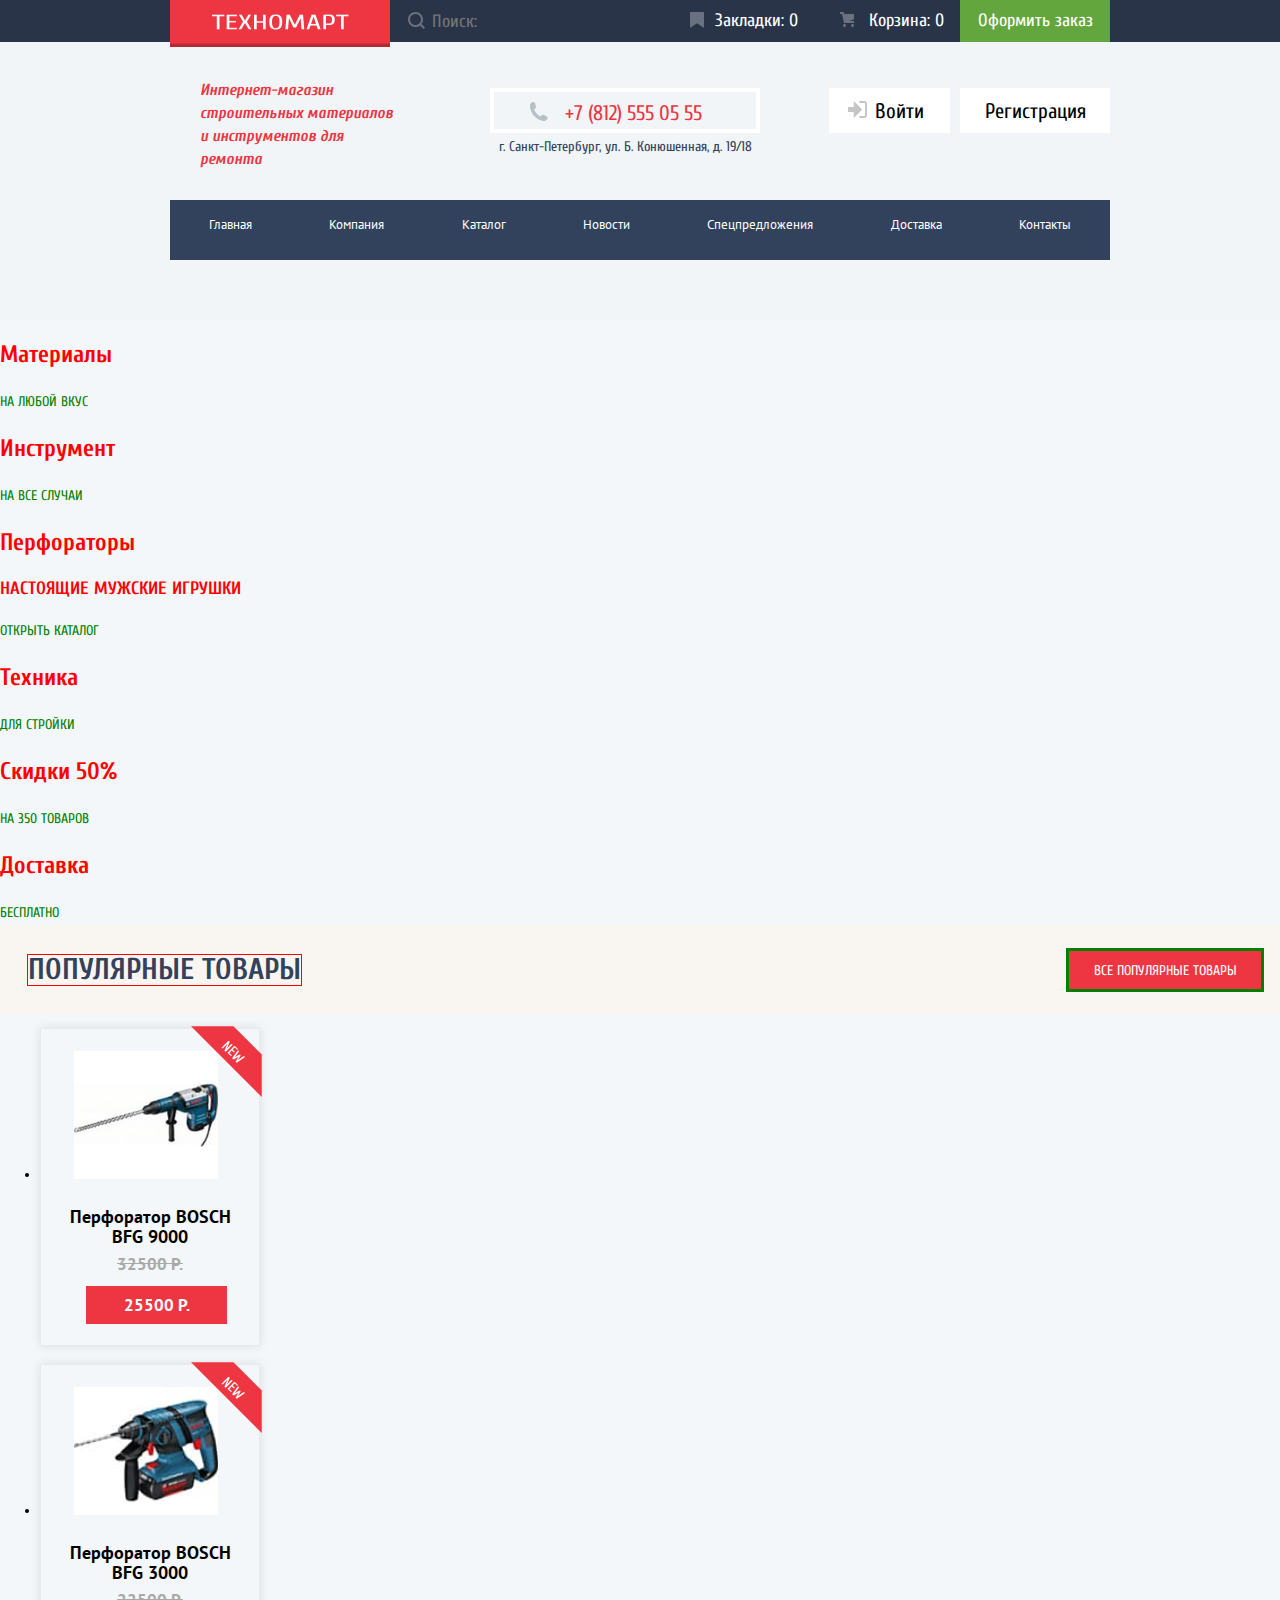
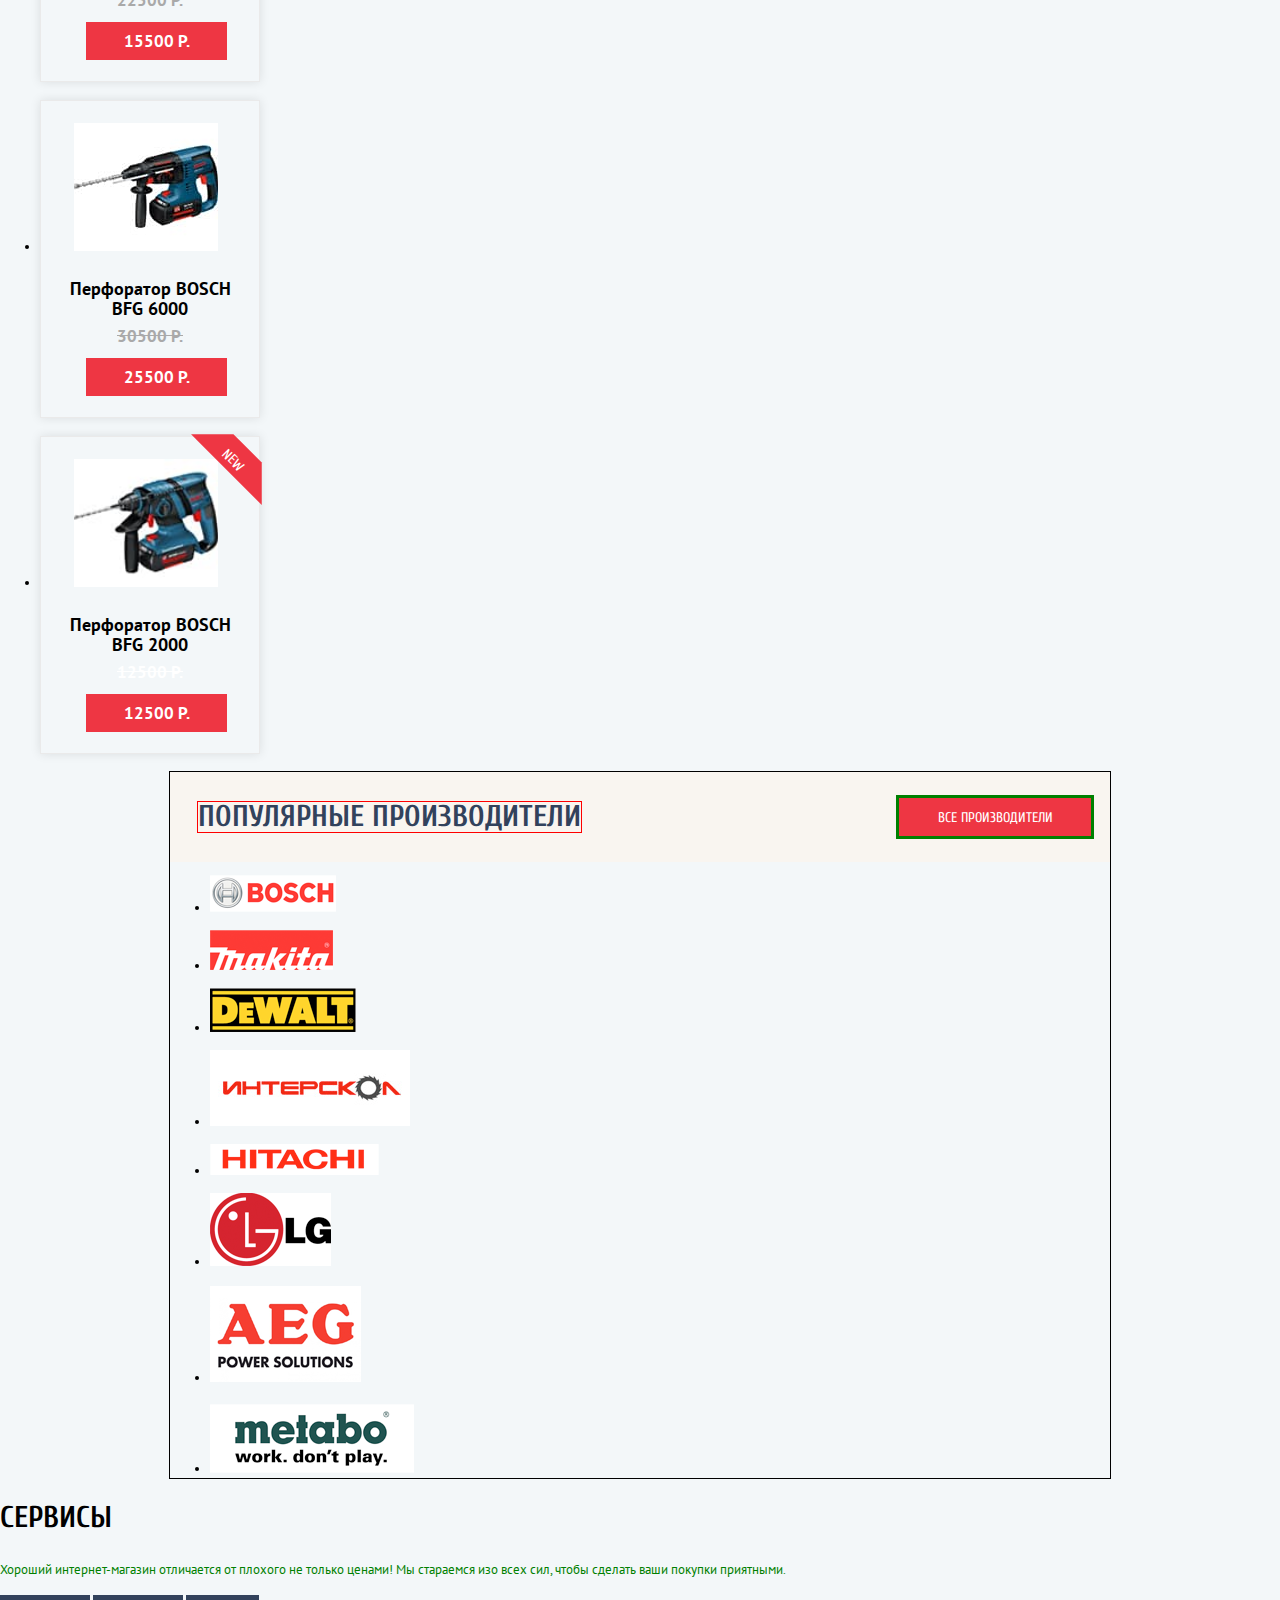
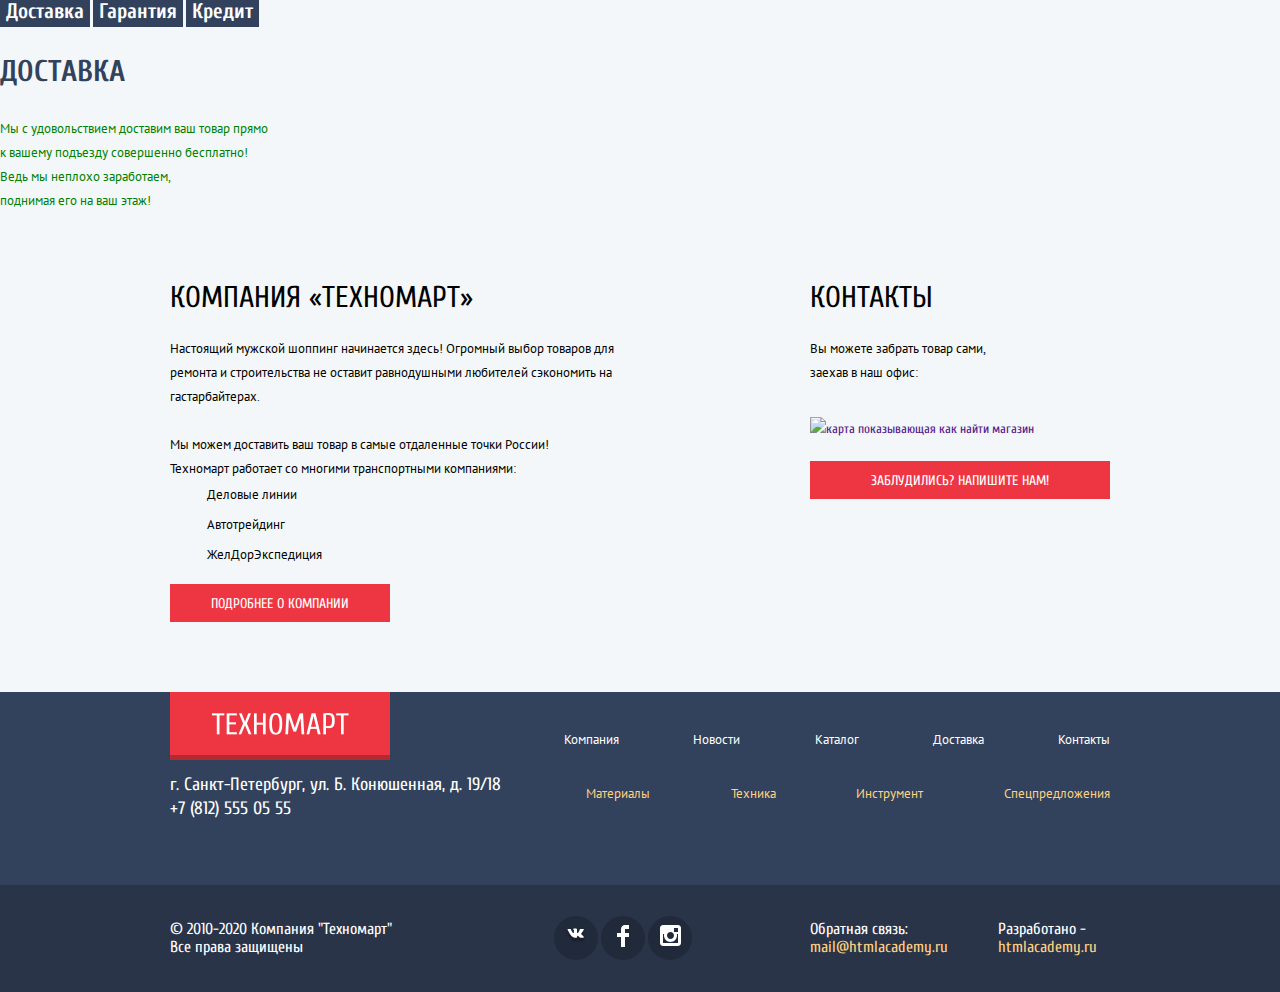
==== commit 0fe057cf: "пятница 10 07 утренний коммит" ====
--- a/index.html
+++ b/index.html
@@ -63,7 +63,7 @@
           </div>
           <div>
             <h2>Перфораторы</h2>
-            <span>Настоящие мужские игрушки</span>
+            <h3>Настоящие мужские игрушки</h3>
             <span>открыть каталог</span>
           </div>
         </div>
@@ -85,155 +85,160 @@
         </div>
       </div>
 
-      <div>
-        <p>Популярные товары</p>
-        <span>все популярные товары</span>
-      </div>
-
-
-
-
-
-      <ul>
-        <li class="product-card">
-          <div class="visually-hidden">
-            <button type="button" class="action to-basket">Купить</button>
-            <button type="button" class="action to-bookmarks">В закладки</button>
-          </div>
-          <a href="blank.html">
-            <img class="" src="img/bosсh-bfg9000.jpg" width="144" height="128" alt="модель перфоратора огромного размера">
-            <div class="new-label"><span class="new-text"> New</span></div>
-            <p class="product-name">Перфоратор BOSCH
+
+
+      <section class="popular-goods">
+        <div class="popular-goods-title block-title">
+          <h3>Популярные товары</h3>
+          <span>все популярные товары</span>
+        </div>
+
+        <ul>
+          <li class="product-card">
+            <div class="visually-hidden">
+              <button type="button" class="action to-basket">Купить</button>
+              <button type="button" class="action to-bookmarks">В закладки</button>
+            </div>
+            <a href="blank.html">
+              <img class="" src="img/bosch-bfg-9000.jpg" width="144" height="128" alt="модель перфоратора огромного размера">
+              <div class="new-label"><span class="new-text"> New</span></div>
+              <p class="product-name">Перфоратор BOSCH
               BFG 9000</p>
-          </a>
-          <span class="old-price price">32500 Р.</span>
-          <span class="new-price price">25500 Р.</span>
-        </li>
-
-
-        <li class="product-card">
-          <div class="visually-hidden">
-            <button type="button" class="action to-basket">Купить</button>
-            <button type="button" class="action to-bookmarks">В закладки</button>
-          </div>
-          <a href="blank.html">
-            <img class="" src="img/bosсh-bfg3000.jpg" width="144" height="128" alt="модель перфоратора среднего размера">
-            <div class="new-label"><span class="new-text"> New</span></div>
-            <p class="product-name">Перфоратор BOSCH
-              BFG 3000</p>
-          </a>
-          <span class="old-price price">22500 Р.</span>
-          <span class="new-price price">15500 Р.</span>
-        </li>
-
-
-        <li class="product-card">
-          <div class="visually-hidden">
-            <button type="button" class="action to-basket">Купить</button>
-            <button type="button" class="action to-bookmarks">В закладки</button>
-          </div>
-          <a href="blank.html">
-            <img class="" src="img/bosсh-bfg6000.jpg" width="144" height="128" alt="крупная и внушающая доверие модель перфоратора">
-            <div class="new-label visually-hidden"><span class="new-text visually-hidden"> New</span></div>
-            <p class="product-name">Перфоратор BOSCH
-              BFG 6000</p>
-          </a>
-          <span class="old-price price">30500 Р.</span>
-          <span class="new-price price">25500 Р.</span>
-        </li>
-
-        <li class="product-card">
-          <div class="visually-hidden">
-            <button type="button" class="action to-basket">Купить</button>
-            <button type="button" class="action to-bookmarks">В закладки</button>
-          </div>
-          <a href="blank.html">
-            <img class="" src="img/bosсh-bfg2000.jpg" width="144" height="128" alt="компактная модель перфоратор">
-            <div class="new-label"><span class="new-text"> New</span></div>
-            <p class="product-name">Перфоратор BOSCH
-              BFG 2000</p>
-          </a>
-          <span class="old-price price invisible-text">12500 Р.</span>
-          <span class="new-price price">12500 Р.</span>
-        </li>
-      </ul>
-
-
-      <div>
-        <p>Популярные производители</p>
-        <span>все производители</span>
-      </div>
-
-
-      <ul>
-        <li>
-          <a href="blank.html">
-            <img src="img/" alt="Bosch">
-          </a>
-        </li>
-      </ul>
-
-      <ul>
-        <li>
-          <a href="blank.html">
-            <img src="img/" alt="Makita">
-          </a>
-        </li>
-      </ul>
-
-      <ul>
-        <li>
-          <a href="blank.html">
-            <img src="img/" alt="Dewalt">
-          </a>
-        </li>
-      </ul>
-
-      <ul>
-        <li>
-          <a href="blank.html">
-            <img src="img/" alt="Интерскол">
-          </a>
-        </li>
-      </ul>
-
-
-      <ul>
-        <li>
-          <a href="blank.html">
-            <img src="img/" alt="Hitachi">
-          </a>
-        </li>
-      </ul>
-
-      <ul>
-        <li>
-          <a href="blank.html">
-            <img src="img/lg-logo.png" alt="LG">
-          </a>
-        </li>
-      </ul>
-
-
-      <ul>
-        <li>
-          <a href="blank.html">
-            <img src="img/" alt="AEG">
-          </a>
-        </li>
-      </ul>
-
-      <ul>
-        <li>
-          <a href="blank.html">
-            <img src="img/" alt="Metabo">
-          </a>
-        </li>
-      </ul>
-
-
-
-      <section>
+            </a>
+            <span class="old-price price">32500 Р.</span>
+            <span class="new-price price">25500 Р.</span>
+          </li>
+
+
+          <li class="product-card">
+            <div class="visually-hidden">
+              <button type="button" class="action to-basket">Купить</button>
+              <button type="button" class="action to-bookmarks">В закладки</button>
+            </div>
+            <a href="blank.html">
+              <img class="" src="img/bosсh-bfg3000.jpg" width="144" height="128" alt="модель перфоратора среднего размера">
+              <div class="new-label"><span class="new-text"> New</span></div>
+              <p class="product-name">Перфоратор BOSCH
+                BFG 3000</p>
+              </a>
+              <span class="old-price price">22500 Р.</span>
+              <span class="new-price price">15500 Р.</span>
+          </li>
+
+
+          <li class="product-card">
+            <div class="visually-hidden">
+              <button type="button" class="action to-basket">Купить</button>
+              <button type="button" class="action to-bookmarks">В закладки</button>
+            </div>
+            <a href="blank.html">
+              <img class="" src="img/bosсh-bfg6000.jpg" width="144" height="128" alt="крупная и внушающая доверие модель перфоратора">
+              <div class="new-label visually-hidden"><span class="new-text visually-hidden"> New</span></div>
+              <p class="product-name">Перфоратор BOSCH
+                BFG 6000</p>
+            </a>
+            <span class="old-price price">30500 Р.</span>
+            <span class="new-price price">25500 Р.</span>
+          </li>
+
+          <li class="product-card">
+            <div class="visually-hidden">
+              <button type="button" class="action to-basket">Купить</button>
+              <button type="button" class="action to-bookmarks">В закладки</button>
+            </div>
+            <a href="blank.html">
+              <img class="" src="img/bosсh-bfg2000.jpg" width="144" height="128" alt="компактная модель перфоратор">
+              <div class="new-label"><span class="new-text"> New</span></div>
+              <p class="product-name">Перфоратор BOSCH
+                BFG 2000</p>
+            </a>
+            <span class="old-price price invisible-text">12500 Р.</span>
+            <span class="new-price price">12500 Р.</span>
+          </li>
+        </ul>
+      </section>
+
+
+
+
+
+
+      <section class="popular-maker">
+        <div class="popular-maker-title block-title">
+          <h3>Популярные производители</h3>
+          <span>все производители</span>
+        </div>
+
+
+        <ul>
+          <li>
+            <a href="blank.html">
+              <img src="img/bosch-logo.png" alt="Bosch">
+            </a>
+          </li>
+        </ul>
+
+        <ul>
+          <li>
+            <a href="blank.html">
+              <img src="img/makita-logo.png" alt="Makita">
+            </a>
+          </li>
+        </ul>
+
+        <ul>
+          <li>
+            <a href="blank.html">
+              <img src="img/dewalt-logo.png" alt="Dewalt">
+            </a>
+          </li>
+        </ul>
+
+        <ul>
+          <li>
+            <a href="blank.html">
+              <img src="img/interskol-logo.png" alt="Интерскол">
+            </a>
+          </li>
+        </ul>
+
+
+        <ul>
+          <li>
+            <a href="blank.html">
+              <img src="img/hitachi-logo.png" alt="Hitachi">
+            </a>
+          </li>
+        </ul>
+
+        <ul>
+          <li>
+            <a href="blank.html">
+              <img src="img/lg-logo.png" alt="LG">
+            </a>
+          </li>
+        </ul>
+
+
+        <ul>
+          <li>
+            <a href="blank.html">
+              <img src="img/aeg-logo.png" alt="AEG">
+            </a>
+          </li>
+        </ul>
+
+        <ul>
+          <li>
+            <a href="blank.html">
+              <img src="img/metabo-logo.png" alt="Metabo">
+            </a>
+          </li>
+        </ul>
+      </section>
+
+
+      <section class="services">
         <div>
           <h2>Сервисы</h2>
           <p>Хороший интернет-магазин отличается от плохого не только ценами!
@@ -245,7 +250,7 @@
             <button type="button">Кредит</button>
         </div>
         <div>
-          <h2>Доставка</h2>
+          <h3>Доставка</h3>
           <p>Мы с удовольствием доставим ваш товар прямо <br>
             к вашему подъезду совершенно бесплатно! <br>
             Ведь мы неплохо заработаем, <br>
--- a/css/style.css
+++ b/css/style.css
@@ -31,6 +31,7 @@
   --basic-orange: #FFC047;
   --basic-light-orange: #FFDA96;
   --basic-ultralight-orange: #FFD180;
+  --basic-extralight-orange: #F9F5F0;
 }
 
 .visually-hidden:not(:focus):not(:active),
@@ -1104,3 +1105,221 @@
   top: 7px;
   right: -12px;
 }
+
+
+
+
+
+
+
+
+
+
+
+
+
+
+
+
+
+
+
+
+
+
+.category-bar h2{
+  font-family: "Cuprum", Arial, sans-serif;
+  font-weight: bold;
+  font-size: 24px;
+  line-height: 30px;
+  color: red;
+}
+
+.category-bar h3{
+  font-family: "Cuprum", Arial, sans-serif;
+  font-size: 18px;
+  line-height: 24px;
+  color: red;
+}
+
+
+.category-bar span{
+  font-family: "Cuprum", Arial, sans-serif;
+  font-size: 14px;
+  line-height: 18px;
+  text-transform: uppercase;
+  color: green;
+}
+
+
+
+
+
+
+
+.block-title {
+  display: flex;
+  justify-content: space-between;
+  align-items: center;
+  background-color: var(--basic-extralight-orange);
+}
+
+.block-title h3 {
+  margin-left: 28px;
+
+  font-family: "Cuprum", Arial, sans-serif;
+  font-size: 30px;
+  line-height: 30px;
+  text-transform: uppercase;
+  color: var(--basic-blue);
+
+
+  outline: 1px solid red;
+}
+
+.block-title  span{
+  display: block;
+  box-sizing: border-box;
+  width: 192px;
+  min-height: 38px;
+  margin-right: 19px;
+  padding-top: 11px;
+  text-align: center;
+  
+  font-family: "Cuprum", Arial, sans-serif;
+  font-size: 14px;
+  line-height: 18px;
+  text-transform: uppercase;
+  color: var(--basic-white);
+  background-color: var(--basic-red);
+
+  outline: 3px solid green;
+}
+
+
+
+
+.popular-maker {
+  width: 940px;
+  margin-left: auto;
+  margin-right: auto;
+
+  outline: 1px solid black;
+}
+
+
+
+
+
+
+
+
+
+
+
+
+
+
+
+
+
+
+
+
+
+
+
+
+
+
+
+
+
+
+
+.services h2, h3 {
+  font-family: "Cuprum", Arial, sans-serif;
+  font-size: 30px;
+  line-height: 30px;
+  text-transform: uppercase;
+}
+
+.services  h3 {
+  color: var(--basic-blue);
+}
+
+.services  p{
+  font-family: "PT Sans", Arial, sans-serif;
+  font-size: 13px;
+  line-height: 24px;
+  color: green;
+}
+
+.services button {
+  font-family: "Cuprum", Arial, sans-serif;
+  font-size: 21px;
+  line-height: 30px;
+  font-weight: bold;
+  color: tomato;
+
+  border: none;
+  color: var(--basic-white);
+  background-color: var(--basic-blue);
+
+
+}
+
+
+
+
+
+
+
+
+
+
+.catalog-title h3, li {
+  font-family: "PT Sans", Arial, sans-serif;
+  font-size: 13px;
+  line-height: 18px;
+}
+
+.catalog-title h3 {
+  text-transform: uppercase;
+}
+
+.catalog-title li a {
+  color: var(--basic-gray);
+  border-bottom: 1px dotted var(--basic-red);
+}
+
+.catalog-title .curent {
+  color: var(--basic-red);
+  border: none;
+}
+
+.number-of-page a {
+  font-family: "PT Sans", Arial, sans-serif;
+  font-size: 13px;
+  line-height: 18px;
+  color: var(--basic-black);
+}
+
+.number-of-page .curent {
+  color: var(--basic-white);
+  background-color: var(--basic-red);
+}
+
+.category-description h2 {
+  font-family: "Cuprum", Arial, sans-serif;
+  font-size: 30px;
+  line-height: 30px;
+  text-transform: uppercase;
+}
+
+
+.category-description p {
+  font-family: "PT Sans", Arial, sans-serif;
+  font-size: 13px;
+  line-height: 24px;
+}
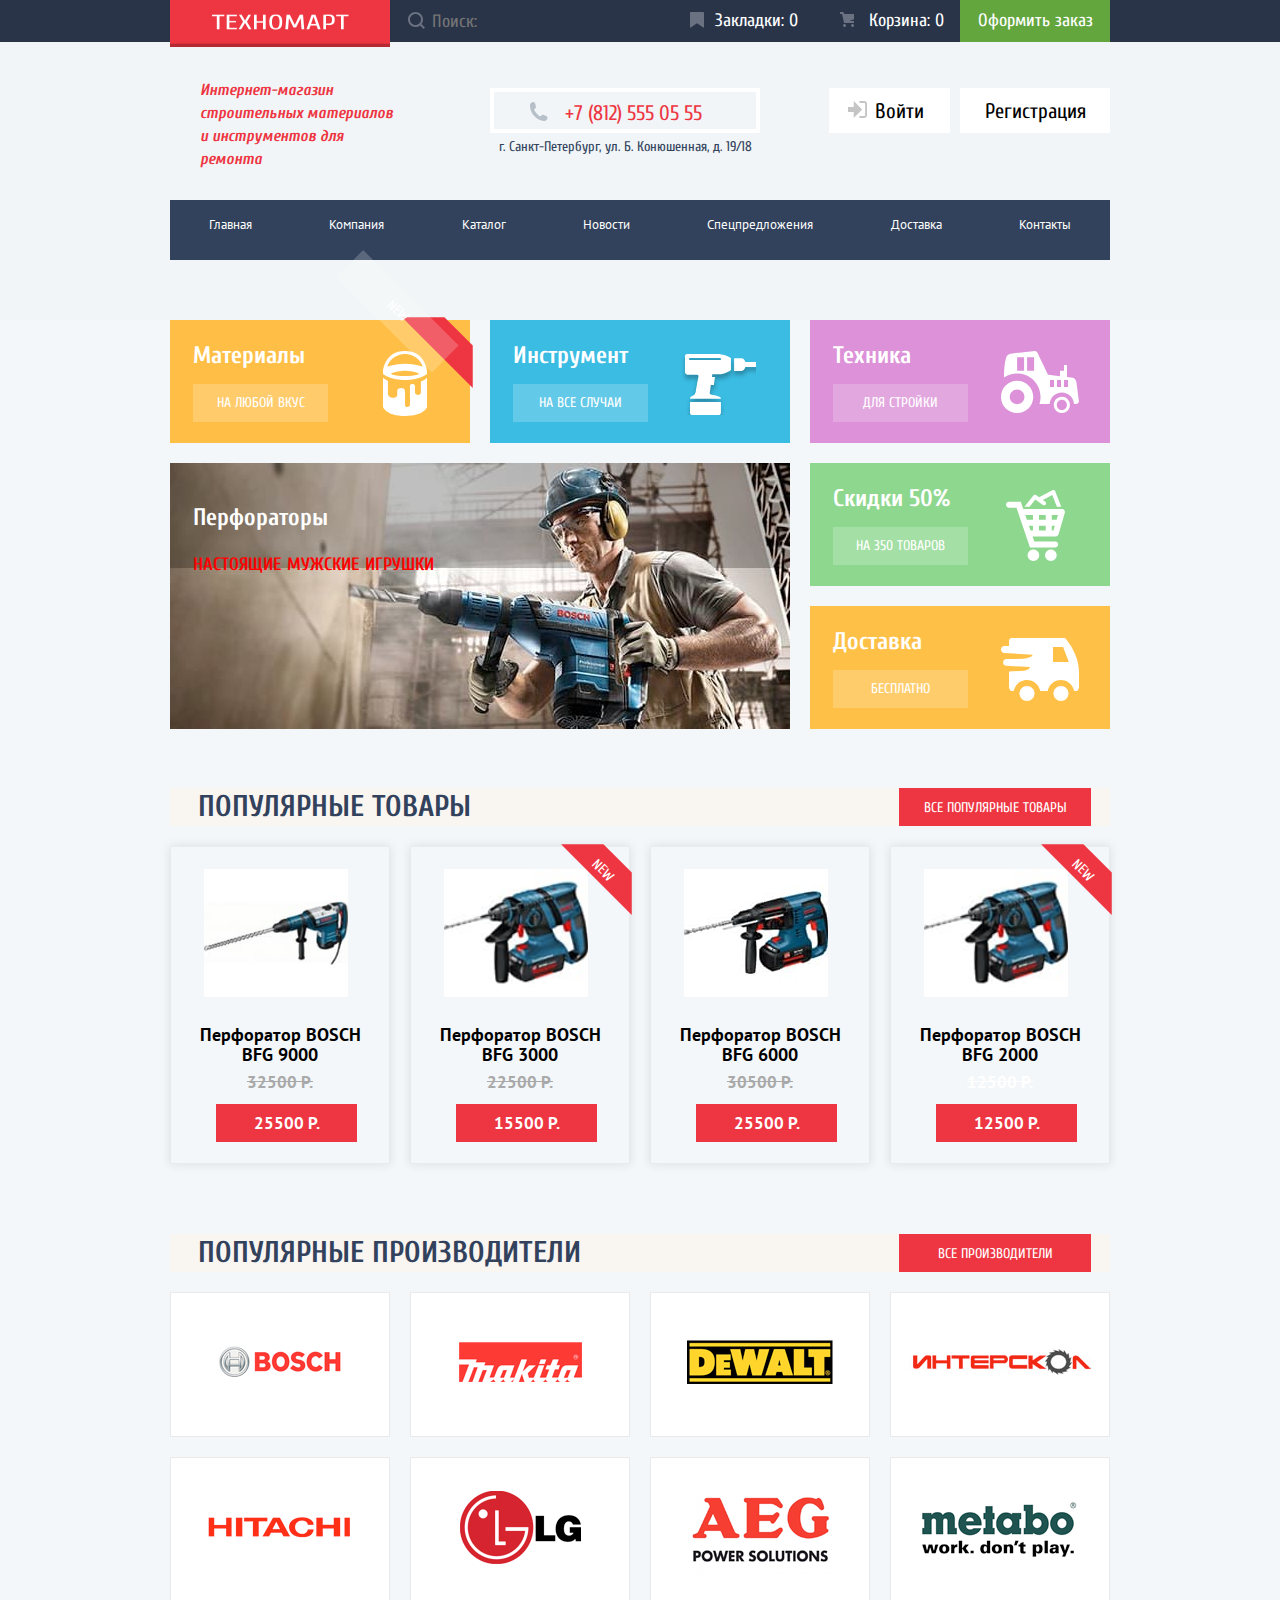
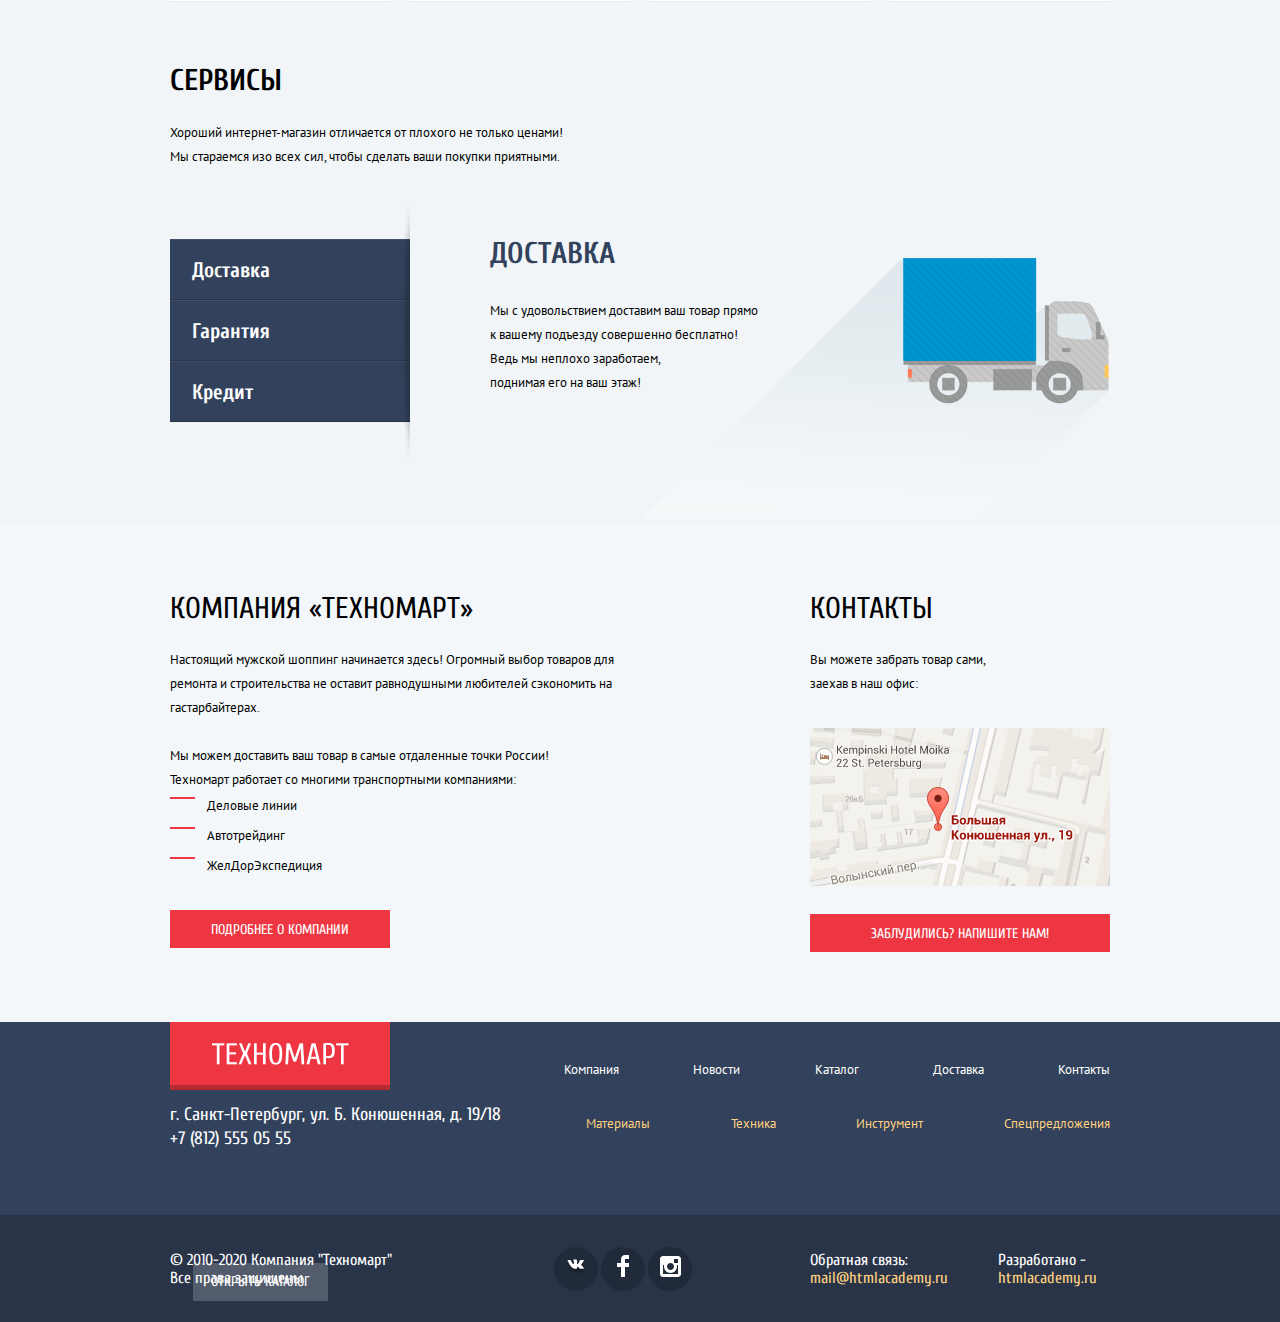
==== commit 9eaec2a5: "Проверка 1" ====
--- a/index.html
+++ b/index.html
@@ -53,39 +53,51 @@
 
       <div class="category-bar">
         <div class="left-part-category-bar">
-          <div>
-            <h2>Материалы</h2>
-            <span>на любой вкус</span>
-          </div>
-          <div>
-            <h2>Инструмент</h2>
-            <span>на все случаи</span>
-          </div>
-          <div>
-            <h2>Перфораторы</h2>
-            <h3>Настоящие мужские игрушки</h3>
-            <span>открыть каталог</span>
-          </div>
+          <a href="blank.html">
+            <div class="category-card card-materials">
+              <h2>Материалы</h2>
+              <span>на любой вкус</span>
+              <div class="new-label"><span class="new-text"> New</span></div>
+            </div>
+          </a>
+
+          <a href="blank.html">
+            <div class="category-card card-instruments">
+              <h2>Инструмент</h2>
+              <span>на все случаи</span>
+            </div>
+            </a>
+          <a href="blank.html">
+            <div class="card-perforator">
+              <h2>Перфораторы</h2>
+              <h3>Настоящие мужские игрушки</h3>
+              <span>открыть каталог</span>
+            </div>
+          </a>
         </div>
 
 
         <div class="right-part-category-bar">
-          <div>
-            <h2>Техника</h2>
-            <span>для стройки</span>
-          </div>
-          <div>
-            <h2>Скидки 50%</h2>
-            <span>на 350 товаров</span>
-          </div>
-          <div>
-            <h2>Доставка</h2>
-            <span>бесплатно</span>
-          </div>
+          <a href="blank.html">
+            <div class="category-card card-technic">
+              <h2>Техника</h2>
+              <span>для стройки</span>
+            </div>
+          </a>
+          <a href="blank.html">
+            <div class="category-card card-sale">
+              <h2>Скидки 50%</h2>
+              <span>на 350 товаров</span>
+            </div>
+          </a>
+          <a href="blank.html">
+            <div class="category-card card-delivery">
+              <h2>Доставка</h2>
+              <span>бесплатно</span>
+            </div>
+          </a>
         </div>
       </div>
-
-
 
       <section class="popular-goods">
         <div class="popular-goods-title block-title">
@@ -101,7 +113,7 @@
             </div>
             <a href="blank.html">
               <img class="" src="img/bosch-bfg-9000.jpg" width="144" height="128" alt="модель перфоратора огромного размера">
-              <div class="new-label"><span class="new-text"> New</span></div>
+              <div class="new-label visually-hidden"><span class="new-text visually-hidden"> New</span></div>
               <p class="product-name">Перфоратор BOSCH
               BFG 9000</p>
             </a>
@@ -158,11 +170,6 @@
         </ul>
       </section>
 
-
-
-
-
-
       <section class="popular-maker">
         <div class="popular-maker-title block-title">
           <h3>Популярные производители</h3>
@@ -173,139 +180,112 @@
         <ul>
           <li>
             <a href="blank.html">
-              <img src="img/bosch-logo.png" alt="Bosch">
+              <img src="img/bosch-logo.png" width="126px" height="37px" alt="Bosch">
+            </a>
+          </li>
+
+
+          <li>
+            <a href="blank.html">
+              <img src="img/makita-logo.png" width="123px" height="40px" alt="Makita">
+            </a>
+          </li>
+
+          <li>
+            <a href="blank.html">
+              <img src="img/dewalt-logo.png" width="146px" height="44px" alt="Dewalt">
+            </a>
+          </li>
+          <li>
+            <a href="blank.html">
+              <img src="img/interskol-logo.png" width="200px" height="76px" alt="Интерскол">
+            </a>
+          </li>
+          <li>
+            <a href="blank.html">
+              <img src="img/hitachi-logo.png"  width="169px" height="31px" alt="Hitachi">
+            </a>
+          </li>
+
+          <li>
+            <a href="blank.html">
+              <img src="img/lg-logo.png" width="121px" height="73px" alt="LG">
+            </a>
+          </li>
+
+
+          <li>
+            <a href="blank.html">
+              <img src="img/aeg-logo.png" width="151px" height="98px" alt="AEG">
+            </a>
+          </li>
+
+          <li>
+            <a href="blank.html">
+              <img src="img/metabo-logo.png" width="206px" height="73px" alt="Metabo">
             </a>
           </li>
         </ul>
-
-        <ul>
-          <li>
-            <a href="blank.html">
-              <img src="img/makita-logo.png" alt="Makita">
-            </a>
-          </li>
-        </ul>
-
-        <ul>
-          <li>
-            <a href="blank.html">
-              <img src="img/dewalt-logo.png" alt="Dewalt">
-            </a>
-          </li>
-        </ul>
-
-        <ul>
-          <li>
-            <a href="blank.html">
-              <img src="img/interskol-logo.png" alt="Интерскол">
-            </a>
-          </li>
-        </ul>
-
-
-        <ul>
-          <li>
-            <a href="blank.html">
-              <img src="img/hitachi-logo.png" alt="Hitachi">
-            </a>
-          </li>
-        </ul>
-
-        <ul>
-          <li>
-            <a href="blank.html">
-              <img src="img/lg-logo.png" alt="LG">
-            </a>
-          </li>
-        </ul>
-
-
-        <ul>
-          <li>
-            <a href="blank.html">
-              <img src="img/aeg-logo.png" alt="AEG">
-            </a>
-          </li>
-        </ul>
-
-        <ul>
-          <li>
-            <a href="blank.html">
-              <img src="img/metabo-logo.png" alt="Metabo">
-            </a>
-          </li>
-        </ul>
       </section>
 
 
       <section class="services">
-        <div>
-          <h2>Сервисы</h2>
-          <p>Хороший интернет-магазин отличается от плохого не только ценами!
-            Мы стараемся изо всех сил, чтобы сделать ваши покупки приятными.</p>
-        </div>
-        <div>
-            <button type="button">Доставка</button>
-            <button type="button">Гарантия</button>
-            <button type="button">Кредит</button>
-        </div>
-        <div>
-          <h3>Доставка</h3>
-          <p>Мы с удовольствием доставим ваш товар прямо <br>
-            к вашему подъезду совершенно бесплатно! <br>
-            Ведь мы неплохо заработаем, <br>
-            поднимая его на ваш этаж!</p>
-        <div>
-
-
-
-      </section>
-
-
-
-
-
-
-
-
-
-
-
-
-
-
-
+        <div class="services-content">
+          <div class="about-services">
+            <h2>Сервисы</h2>
+            <p>Хороший интернет-магазин отличается от плохого не только ценами!
+              Мы стараемся изо всех сил, чтобы сделать ваши покупки приятными.</p>
+          </div>
+          <div class="services-menu">
+              <button type="button">Доставка</button>
+              <button type="button">Гарантия</button>
+              <button type="button">Кредит</button>
+          </div>
+          <div class="about-delivery">
+            <h3>Доставка</h3>
+            <p>Мы с удовольствием доставим ваш товар прямо <br>
+              к вашему подъезду совершенно бесплатно! <br>
+              Ведь мы неплохо заработаем, <br>
+              поднимая его на ваш этаж!</p>
+          </div>
+        </div>
+      </section>
 
       <div class="company-information">
-      <section class="about-company">
-        <h2>Компания «Техномарт»</h2>
-        <p>
-          Настоящий мужской шоппинг начинается здесь! Огромный выбор товаров для
-          ремонта и строительства не оставит равнодушными любителей сэкономить на
-          гастарбайтерах.
-        </p>
-        <p>
-          Мы можем доставить ваш товар в самые отдаленные точки России!<br>
-          Техномарт работает со многими транспортными компаниями:
-        </p>
-        <ul>
-          <li>Деловые линии</li>
-          <li>Автотрейдинг</li>
-          <li>ЖелДорЭкспедиция</li>
-        </ul>
-        <a class="about-company-more" href="blank.html">Подробнее о компании</a>
-      </section>
-      <section class="contacts">
-        <h2>Контакты</h2>
-        <p> Вы можете забрать товар сами,
-          заехав в наш офис:
-        </P>
-        <a href="">
-        <img src="img/object.jpg" width="300" height="158" alt="карта показывающая как найти магазин">
-        </a>
-        <a class="contacts-more" href="">Заблудились? Напишите нам!</a>
-      </section>
+        <section class="about-company">
+          <h2>Компания «Техномарт»</h2>
+          <p>
+            Настоящий мужской шоппинг начинается здесь! Огромный выбор товаров для
+            ремонта и строительства не оставит равнодушными любителей сэкономить на
+            гастарбайтерах.
+          </p>
+          <p>
+            Мы можем доставить ваш товар в самые отдаленные точки России!<br>
+            Техномарт работает со многими транспортными компаниями:
+          </p>
+          <ul>
+            <li>Деловые линии</li>
+            <li>Автотрейдинг</li>
+            <li>ЖелДорЭкспедиция</li>
+          </ul>
+          <a class="about-company-more" href="blank.html">Подробнее о компании</a>
+        </section>
+
+
+
+        <section class="contacts">
+          <h2>Контакты</h2>
+          <p> Вы можете забрать товар сами,
+            заехав в наш офис:
+          </P>
+          <a href="">
+          <img src="img/map-mini.png" width="300" height="158" alt="карта показывающая как найти магазин">
+          </a>
+          <a class="contacts-more" href="">Заблудились? Напишите нам!</a>
+        </section>
       </div>
+
+
     </main>
     <footer>
       <div class="footer-main-background">
--- a/css/style.css
+++ b/css/style.css
@@ -13,12 +13,14 @@
   --basic-milk-white: #F3F7F9;
   --basic-lightmilk-white: #F9F5F0;
   --basic-extralightmilk-white: #F2F6F8;
+  --basic-transparent-white: rgba(255, 255, 255, 0.2);
   --basic-white: #FFFFFF;
 
   --basic-night-blue: #1D2739;
   --basic-ultradeep-blue: #212A3A;
   --basic-deep-blue: #293449;
   --basic-blue: #32425C;
+  --basic-dirty-blue: #405069;
   --basic-ocean-blue: #3BBCE3;
 
   --basic-green: #63A63E;
@@ -32,6 +34,7 @@
   --basic-light-orange: #FFDA96;
   --basic-ultralight-orange: #FFD180;
   --basic-extralight-orange: #F9F5F0;
+  --basic-milk-orenge: #F7F3EC;
 }
 
 .visually-hidden:not(:focus):not(:active),
@@ -75,19 +78,7 @@
 
 a{
   text-decoration: none;
-
-}
-/* img {
-  min-width: 100%;
-  height: auto;
-} */
-
-/*
-
-
-
-main-navigation
-*/
+}
 
 .main-navigation {
   font-size: 14px;
@@ -95,7 +86,7 @@
   text-align: center;
   color: var(--basic-blue);
   background-color: var(--basic-light-gray);
-  }
+}
 
 .upper-navigation-row {
   background-color: var(--basic-deep-blue);
@@ -262,7 +253,6 @@
   color: var(--basic-red);
   border: 4px solid white;
 }
-
 
 .central-side-midle-navigation-row .phone::before {
   content: "";
@@ -403,6 +393,7 @@
 }
 
 .about-company {
+  position: relative;
   margin: 0;
   padding: 0;
   width: 460px;
@@ -439,11 +430,22 @@
   margin-bottom: 12px;
 }
 
+
+.about-company li::before {
+  content: "";
+  position: absolute;
+  left: 0;
+
+  width: 25px;
+  height: 2px;
+  background-color: var(--basic-red);
+}
+
 .about-company-more {
   display: block;
   box-sizing: border-box;
   margin: 0;
-  margin-top: 20px;
+  margin-top: 35px;
   padding: 0;
   padding-top: 11px;
   width: 220px;
@@ -528,14 +530,15 @@
   color: var(--basic-black);
 }
 
-/* .breadcrumbs li::before {
-  content: "";
-  position: absolute;
+.breadcrumbs li::before {
+  content: "";
+  position: absolute;
+
   width: 8px;
   height: 12px;
   background-color: #000000;
-  background-image: url("img/icon-search.svg");
-} */
+  background-image: url("../img/icon-right-small.svg");
+}
 
 .breadcrumbs a:nth-child(1) {
   margin-right: 55px;
@@ -1106,33 +1109,19 @@
   right: -12px;
 }
 
-
-
-
-
-
-
-
-
-
-
-
-
-
-
-
-
-
-
-
-
+.category-bar {
+  display: flex;
+  width: 940px;
+  margin-left: auto;
+  margin-right: auto;
+}
 
 .category-bar h2{
   font-family: "Cuprum", Arial, sans-serif;
   font-weight: bold;
   font-size: 24px;
   line-height: 30px;
-  color: red;
+  color: var(--basic-white);
 }
 
 .category-bar h3{
@@ -1140,22 +1129,146 @@
   font-size: 18px;
   line-height: 24px;
   color: red;
-}
-
+  margin: 0;
+  padding: 0;
+}
 
 .category-bar span{
+  position: absolute;
+  bottom: 21px;
+  display: flex;
+  align-items: center;
+  justify-content: center;
+  width: 135px;
+  height: 38px;
   font-family: "Cuprum", Arial, sans-serif;
   font-size: 14px;
   line-height: 18px;
   text-transform: uppercase;
-  color: green;
-}
-
-
-
-
-
-
+  color: var(--basic-white);
+  margin: 0;
+  padding: 0;
+  background-color: var(--basic-transparent-white);
+  background-size: 135px 38px;
+}
+
+.left-part-category-bar {
+  display: flex;
+  flex-wrap: wrap;
+  justify-content: space-between;
+  width: 620px;
+}
+
+.category-card {
+  position: relative;
+  box-sizing: border-box;
+  width: 300px;
+  height: 123px;
+  margin: 0;
+  padding: 0;
+  padding-top: 1px;
+  padding-left: 23px;
+}
+
+.card-perforator {
+  box-sizing: border-box;
+  width: 620px;
+  min-height: 266px;
+  margin-top: 20px;
+  padding-top: 20px;
+  padding-left: 23px;
+  background-color: var(--basic-blue);
+  background-image: url("../img/men-and-perforator.jpg");
+}
+
+.card-materials {
+  background-color: var(--basic-deep-orange);
+}
+
+.card-materials::after {
+  content: "";
+  position: absolute;
+  top: 31px;
+  right: 43px;
+  width: 44px;
+  height: 65px;
+  background-image: url(../img/icon-1.svg);
+  background-repeat: no-repeat;
+  background-position: 0 0;
+}
+
+.card-instruments {
+  background-color: var(--basic-ocean-blue);
+}
+
+.card-instruments::after {
+  content: "";
+  position: absolute;
+  top: 34px;
+  right: 34px;
+  width: 75px;
+  height: 61px;
+  background-image: url(../img/icon-2.svg);
+  background-repeat: no-repeat;
+  background-position: 0 0;
+}
+
+.right-part-category-bar {
+  display: flex;
+  flex-direction: column;
+  justify-content: space-between;
+  width: 300px;
+  margin-left: 20px;
+}
+
+.card-technic {
+  background-color: var(--basic-pink);
+}
+
+.card-technic::after {
+  content: "";
+  position: absolute;
+  top: 31px;
+  right: 31px;
+  width: 78px;
+  height: 62px;
+  background-image: url(../img/icon-3.svg);
+  background-repeat: no-repeat;
+  background-position: 0 0;
+}
+
+
+.card-sale {
+  background-color: var(--basic-light-green);
+}
+
+.card-sale::after {
+  content: "";
+  position: absolute;
+  top: 26px;
+  right: 45px;
+  width: 59px;
+  height: 72px;
+  background-image: url(../img/icon-4.svg);
+  background-repeat: no-repeat;
+  background-position: 0 0;
+}
+
+.card-delivery {
+  background-color: var(--basic-orange);
+}
+
+.card-delivery::after {
+  content: "";
+  position: absolute;
+  top: 32px;
+  right: 31px;
+  width: 78px;
+  height: 63px;
+  background-image: url(../img/icon-5.svg);
+  background-repeat: no-repeat;
+  background-position: 0 0;
+}
 
 .block-title {
   display: flex;
@@ -1166,15 +1279,11 @@
 
 .block-title h3 {
   margin-left: 28px;
-
   font-family: "Cuprum", Arial, sans-serif;
   font-size: 30px;
   line-height: 30px;
   text-transform: uppercase;
   color: var(--basic-blue);
-
-
-  outline: 1px solid red;
 }
 
 .block-title  span{
@@ -1185,59 +1294,86 @@
   margin-right: 19px;
   padding-top: 11px;
   text-align: center;
-  
+
   font-family: "Cuprum", Arial, sans-serif;
   font-size: 14px;
   line-height: 18px;
   text-transform: uppercase;
   color: var(--basic-white);
   background-color: var(--basic-red);
-
-  outline: 3px solid green;
-}
-
-
-
+}
+
+.popular-goods {
+  width: 940px;
+  margin-left: auto;
+  margin-right: auto;
+  margin-top: 59px;
+}
+
+
+.popular-goods ul{
+  display: flex;
+  flex-wrap: wrap;
+  justify-content: space-between;
+  margin: 0;
+  margin-top: 20px;
+  padding: 0;
+  list-style: none;
+}
+
+.popular-goods li {
+  margin: 0;
+}
 
 .popular-maker {
   width: 940px;
   margin-left: auto;
   margin-right: auto;
-
-  outline: 1px solid black;
-}
-
-
-
-
-
-
-
-
-
-
-
-
-
-
-
-
-
-
-
-
-
-
-
-
-
-
-
-
-
-
+  margin-top: 70px;
+}
+
+.popular-maker ul{
+  display: flex;
+  flex-wrap: wrap;
+  justify-content: space-between;
+  margin: 0;
+  padding: 0;
+  list-style: none;
+}
+
+.popular-maker li{
+  display: flex;
+  justify-content: center;
+  align-items: center;
+  box-sizing: border-box;
+  width: 220px;
+  height: 145px;
+  margin-top: 20px;
+  padding: auto;
+  list-style: none;
+  background-color: var(--basic-white);
+  border: 1px solid var(--basic-haze-gray);
+}
+
+.services {
+  box-sizing: border-box;
+  min-height: 522px;
+  padding-top: 64px;
+  padding-bottom: 99px;
+  background-color: var(--basic-light-gray);
+}
+
+.services-content {
+  display: flex;
+  flex-wrap: wrap;
+  width: 940px;
+  margin-left: auto;
+  margin-right: auto;
+}
 
 .services h2, h3 {
+  margin: 0;
+  padding: 0;
   font-family: "Cuprum", Arial, sans-serif;
   font-size: 30px;
   line-height: 30px;
@@ -1249,34 +1385,121 @@
 }
 
 .services  p{
+  margin: 0;
+  padding: 0;
   font-family: "PT Sans", Arial, sans-serif;
   font-size: 13px;
   line-height: 24px;
-  color: green;
+}
+
+.about-services {
+  width: 100%;
+  margin-bottom: 70px;
+}
+
+.about-services h2{
+  margin-bottom: 25px;
+}
+
+.about-services p{
+  width: 400px;
+}
+
+.services-menu {
+  position: relative;
+  display: flex;
+  flex-direction: column;
+  width: 240px;
+  margin-right: 80px;
+}
+
+.services-menu::after {
+  content: "";
+  position: absolute;
+  top: -47px;
+  right: 0px;
+  width: 10px;
+  height: 279px;
+  background-image: url(../img/services-menu-shadow.svg);
+  background-repeat: no-repeat;
+  background-position: 0 0;
 }
 
 .services button {
+  min-height: 61px;
+  padding-left: 22px;
   font-family: "Cuprum", Arial, sans-serif;
+  text-align: left;
   font-size: 21px;
   line-height: 30px;
   font-weight: bold;
   color: tomato;
-
   border: none;
+  border-top: 1px solid var(--basic-dirty-blue);
+  border-bottom:  1px solid var(--basic-deep-blue);
   color: var(--basic-white);
   background-color: var(--basic-blue);
-
-
-}
-
-
-
-
-
-
-
-
-
+}
+
+.about-delivery {
+  position: relative;
+  flex-grow: 1;
+}
+
+.about-delivery::after {
+  content: "";
+  position: absolute;
+  top: 19px;
+  right: 1px;
+  width: 468px;
+  height: 261px;
+  background-image: url("../img/delivery-car-icon.png");
+  background-repeat: no-repeat;
+  background-position: 0 0;
+}
+
+.about-delivery h3 {
+  margin-bottom: 30px;
+}
+
+.about-delivery p{
+  width: 313px;
+}
+
+
+.catalog-title {
+  position: relative;
+  display: flex;
+  align-items: center;
+  min-height: 38px;
+  margin-bottom: 28px;
+  background-color: var(--basic-milk-orenge);
+}
+
+.catalog-title::before {
+  content: "";
+  position: absolute;
+
+  right: 48px;
+  width: 11px;
+  height: 10px;
+  background-image: url(../img/icon-up-dir.svg);
+  background-repeat: no-repeat;
+  background-position: 0 0;
+}
+
+
+.catalog-title::after {
+  content: "";
+  position: absolute;
+
+  right: 14px;
+  width: 11px;
+  height: 10px;
+  background-image: url(../img/icon-down-dir.svg);
+  background-repeat: no-repeat;
+  background-position: 0 0;
+}
 
 .catalog-title h3, li {
   font-family: "PT Sans", Arial, sans-serif;
@@ -1285,6 +1508,7 @@
 }
 
 .catalog-title h3 {
+  margin-left: 70px;
   text-transform: uppercase;
 }
 
@@ -1298,11 +1522,38 @@
   border: none;
 }
 
+.sort-price {
+  margin-left: 140px;
+}
+
+.sort-tipe {
+  margin-left: 70px;
+}
+
+.sort-functionality {
+  margin-left: 65px;
+}
+
+.number-of-page{
+  display: flex;
+}
+
+.number-of-page li {
+  margin-right: 10px;
+}
+
 .number-of-page a {
+  display: flex;
+  justify-content: center;
+  align-items: center;
+  width: 38px;
+  height: 38px;
   font-family: "PT Sans", Arial, sans-serif;
   font-size: 13px;
   line-height: 18px;
   color: var(--basic-black);
+  border: 1px solid var(--basic-gray);
+  border-radius: 2px;
 }
 
 .number-of-page .curent {
@@ -1310,16 +1561,43 @@
   background-color: var(--basic-red);
 }
 
+.number-of-page .last {
+  width: 140px;
+}
+
+.category-description {
+  grid-column: 1 / -1;
+  width: 100%;
+  min-height: 261px;
+  background-color: var(--basic-light-gray);
+}
+
+.category-description-content {
+  box-sizing: border-box;
+  width: 940px;
+  margin-left: auto;
+  margin-right: auto;
+  padding-top: 64px;
+}
+
 .category-description h2 {
+  margin: 0;
+  margin-bottom: 25px;
+  padding: 0;
   font-family: "Cuprum", Arial, sans-serif;
+  font-style: normal;
+  font-weight: normal;
   font-size: 30px;
   line-height: 30px;
   text-transform: uppercase;
 }
 
-
 .category-description p {
+  margin: 0;
+  padding: 0;
   font-family: "PT Sans", Arial, sans-serif;
+  font-style: normal;
+  font-weight: normal;
   font-size: 13px;
   line-height: 24px;
 }
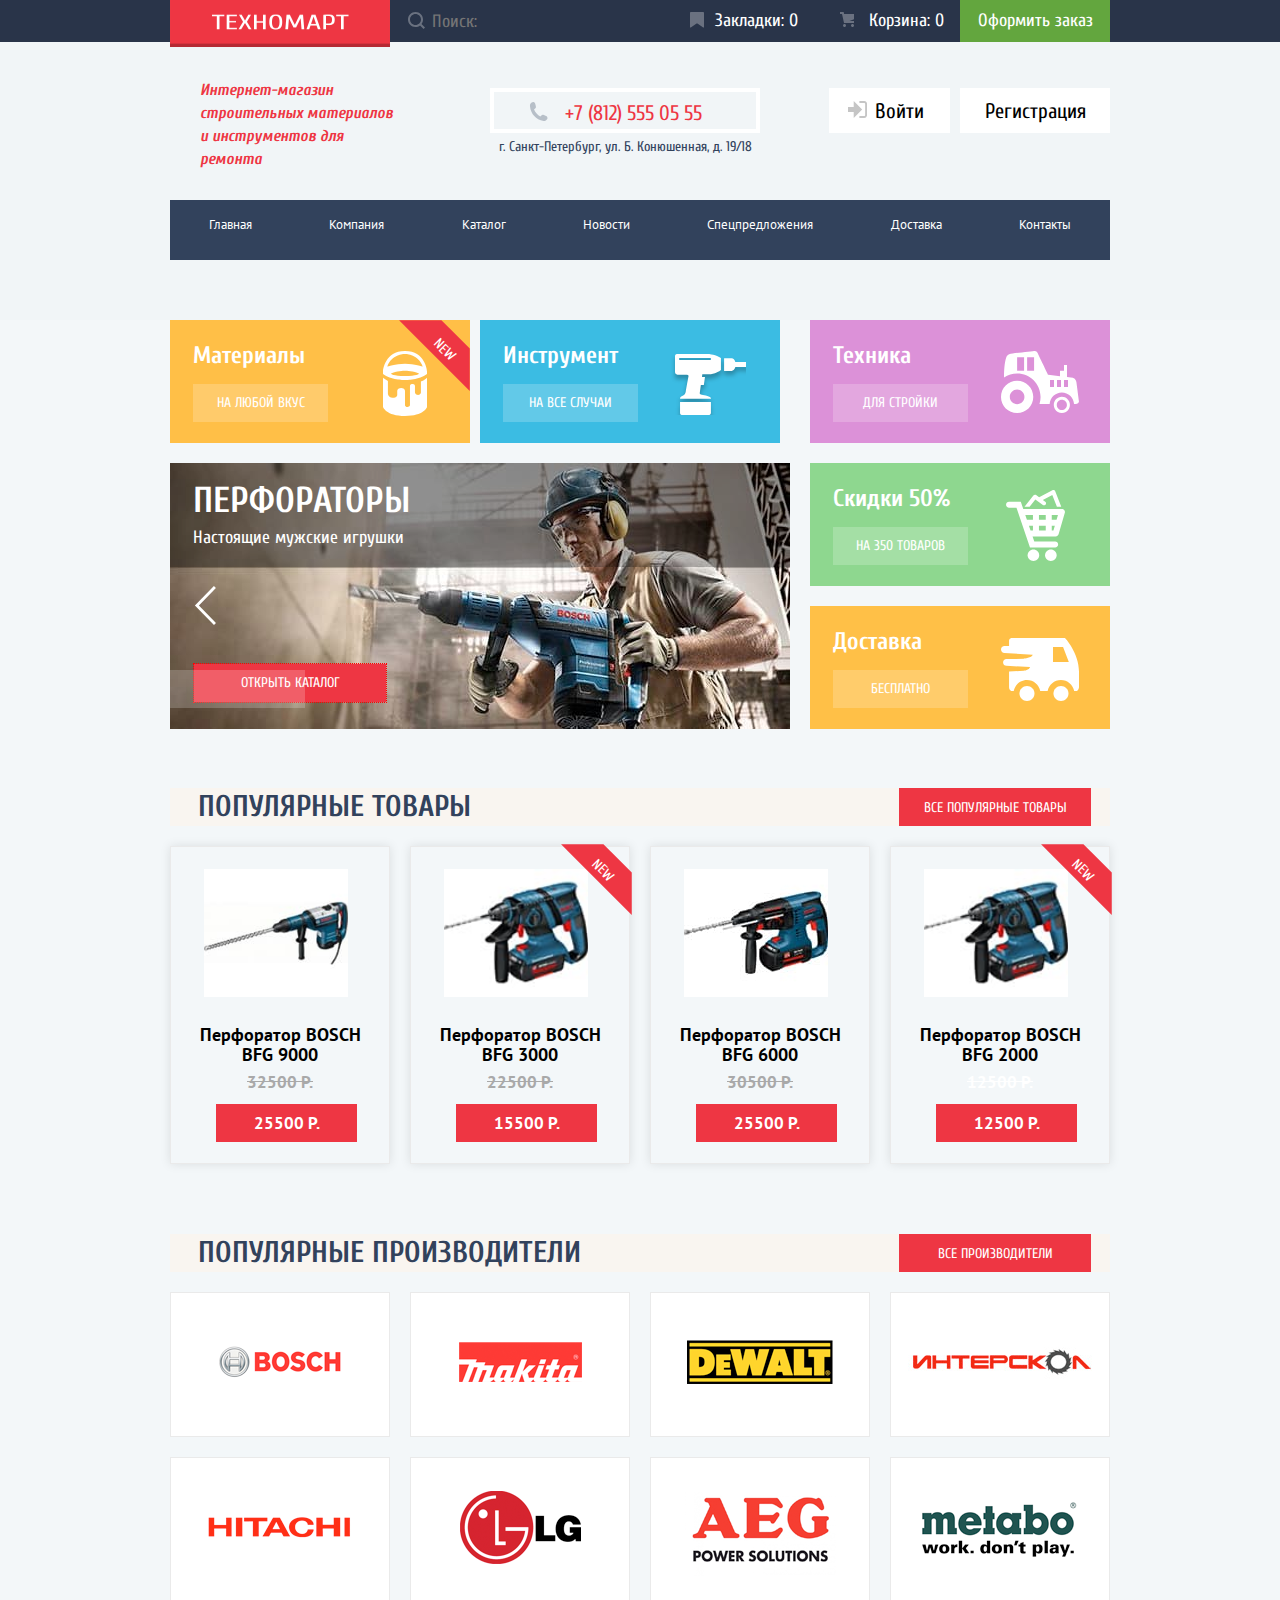
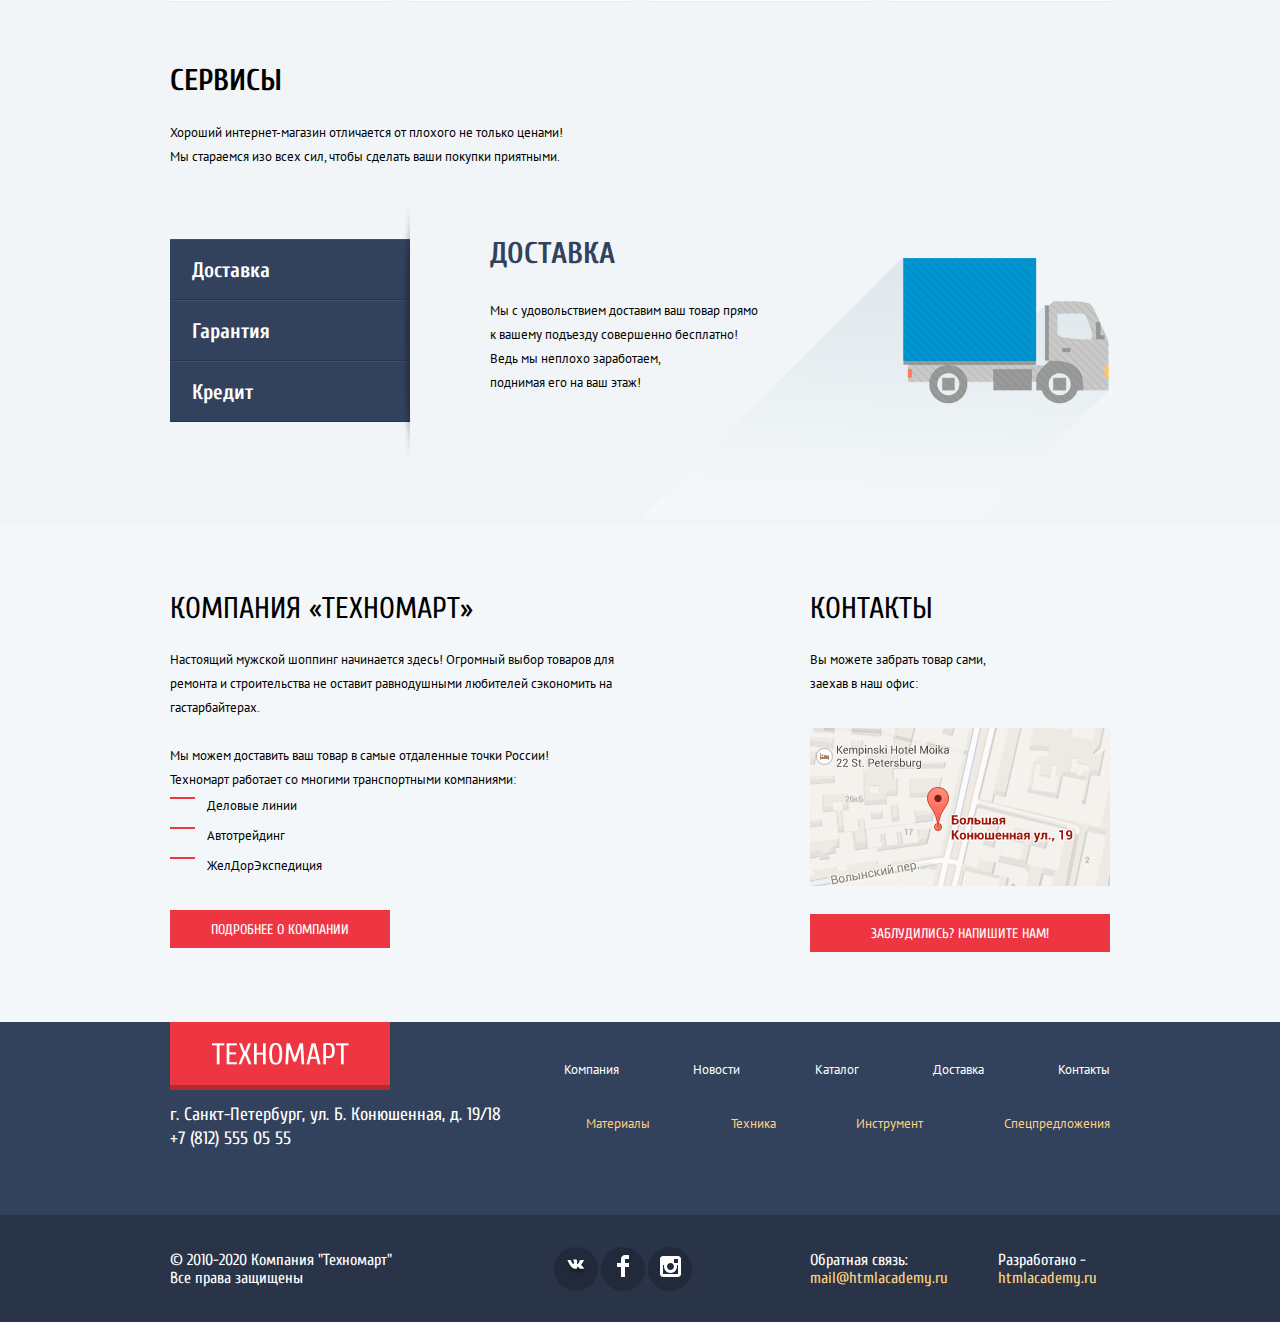
==== commit 6bd66b32: "сейчас" ====
--- a/index.html
+++ b/index.html
@@ -67,14 +67,36 @@
               <span>на все случаи</span>
             </div>
             </a>
-          <a href="blank.html">
-            <div class="card-perforator">
-              <h2>Перфораторы</h2>
-              <h3>Настоящие мужские игрушки</h3>
-              <span>открыть каталог</span>
-            </div>
-          </a>
-        </div>
+
+
+
+
+
+          <a href="blank.html">
+            <div class="card-slider">
+              <div class="slide-header">
+                <h2>Перфораторы</h2>
+                <h3>Настоящие мужские игрушки</h3>
+              </div>
+              <span><a href="catalog.html" class="to-catalog">открыть каталог</a></span>
+              <div class="slide-privious"></div>
+              <div class="slide-next"></div>
+              <div class="point"></div>
+              <div class="point active"></div>
+            </div>
+          </a>
+
+
+
+
+
+
+
+
+
+
+        </div>
+
 
 
         <div class="right-part-category-bar">
--- a/css/style.css
+++ b/css/style.css
@@ -511,42 +511,71 @@
 }
 
 .breadcrumbs {
+  position: relative;
+  grid-column: 1 / -1;
   display: flex;
   min-height: 38px;
-  grid-column: 1 / -1;
-  margin: 0;
-  padding: 0;
+
+  margin: 0;
+  padding: 0;
+  padding-left: 55px;
   list-style: none;
 }
 
+.breadcrumb-first-layer {
+  margin-left: 40px;
+}
+
+.breadcrumb-second-layer {
+  margin-left: 42px;
+}
+
+
 .breadcrumbs a {
-  margin-right: 39px;
-  padding: 0;
   font-family: "PT Sans", Arial, sans-serif;
   font-size: 13px;
   line-height: 18px;
+  font-style: normal;
+  font-weight: normal;
   text-align: center;
   text-transform: uppercase;
   color: var(--basic-black);
 }
 
+.breadcrumbs::before {
+  content: "";
+  position: absolute;
+  left: 0px;
+  top: 3px;
+  width: 14px;
+  height: 12px;
+  background-image: url("../img/icon-home.svg");
+}
+
 .breadcrumbs li::before {
   content: "";
   position: absolute;
-
+  top: 3px;
   width: 8px;
   height: 12px;
-  background-color: #000000;
   background-image: url("../img/icon-right-small.svg");
 }
 
-.breadcrumbs a:nth-child(1) {
-  margin-right: 55px;
+.breadcrumb-root::before {
+  left: 29px;
+}
+
+.breadcrumb-first-layer::before {
+  left: 124px;
+}
+
+.breadcrumb-second-layer::before {
+  left: 244px;
 }
 
 .category-title {
   grid-column: 1 / -1;
-  height: 89px;
+  height: 60px;
   display: flex;
   padding-left: 29px;
   padding-top: 29px;
@@ -554,9 +583,32 @@
   margin-bottom: 20px;
   font-size: 30px;
   line-height: 30px;
+  font-style: normal;
+  font-weight: normal;
   text-transform: uppercase;
   color: var(--basic-blue);
   background-color: var(--basic-extralightmilk-white);
+}
+
+.filter-title {
+  display: flex;
+  box-sizing: border-box;
+  width: 220px;
+  min-height: 38px;
+  padding-left: 18px;
+  padding-top: 10px;
+  font-family: "PT Sans", Arial, sans-serif;
+  font-size: 13px;
+  line-height: 18px;
+  font-style: normal;
+  font-weight: normal;
+  text-transform: uppercase;
+  background-color: var(--basic-milk-orenge);
+  border-radius: 3px;
+}
+
+.filter-title h4 {
+  margin: 0;
 }
 
 .filter {
@@ -566,7 +618,6 @@
   padding: 0;
   padding-top: 15px;
   padding-bottom: 15px;
-  border-top: 1px solid var(--basic-extra-light-gray);
 }
 
 .filter ul {
@@ -590,12 +641,163 @@
   font-size: 17px;
   line-height: 30px;
   font-weight: bold;
+
   text-transform: uppercase;
 }
 
 .filter li{
   margin-top: 20px;
 }
+
+
+
+
+.filter-item {
+  position: relative;
+margin: 0;
+padding: 0;
+border: none;
+width: 220px;
+margin: 0 auto;
+margin-top: 15px;
+margin-bottom: 42px;
+}
+
+.filter-item legend {
+font-family: "PT Sans", Arial, sans-serif;
+font-style: normal;
+font-weight: bold;
+font-size: 17px;
+line-height: 30px;
+text-transform: uppercase;
+}
+
+.range-filter {
+width: 220px;
+margin-top: 11px;
+}
+
+.range-controls {
+  position: relative;
+  height: 41px;
+  margin-bottom: 9px;
+  padding-top: 39px;
+  padding-right: 20px;
+  padding-left: 20px;
+  background-color: var(--basic-milk-orenge);
+}
+
+.range-controls .scale {
+height: 2px;
+background: #D7DCDE; /*СДЕЛАТЬ КАСТОМНЫМ СВОЙСТВОМ*/
+}
+
+.range-controls .bar {
+width: 84%;
+height: 2px;
+background: #96E2BD; /*СДЕЛАТЬ КАСТОМНЫМ СВОЙСТВОМ*/
+}
+
+.range-controls .toggle {
+position: absolute;
+top: 31px;
+left: 0;
+width: 4px;
+height: 4px;
+padding: 0;
+border: 8px solid #ffffff;
+background-color: #ABABAB;
+border-radius: 50%;
+box-shadow: 0 2px 1px 0 #ABABAB;
+cursor: pointer;
+}
+
+.range-controls .toggle-min {
+left: 18px;
+}
+
+.range-controls .toggle-max {
+left: 160px;
+}
+
+.price-controls {
+display: flex;
+justify-content: space-between;
+}
+
+.price-controls label {
+text-transform: uppercase;
+font-family: "Roboto", "Arial", sans-serif;
+font-size: 16px;
+}
+
+.price-controls input {
+  width: 85px;
+  padding: 10px;
+  text-align: center;
+  color: #283136;
+  border: none;
+  border-radius: 3px;
+  background-color: var(--basic-milk-orenge);
+  font-family: inherit;
+  font-size: inherit;
+}
+
+.range-filter::after {
+  position: absolute;
+  bottom: -25px;
+  content: "";
+  width: 220px;
+  height: 1px;
+  background-color: var(--basic-extra-light-gray);
+}
+
+.manufacturer {
+  position: relative;
+}
+
+.manufacturer ::after {
+  position: absolute;
+  bottom: -25px;
+  content: "";
+  width: 220px;
+  height: 1px;
+  background-color: var(--basic-extra-light-gray);
+}
+
+
+
+
+
+
+
+
+
+
+
+
+
+
+
+
+
+
+
+
+
+
+
+
+
+
+
+
+
+
+
+
+
+
 
 .results {
   display: flex;
@@ -1170,19 +1372,133 @@
   padding-left: 23px;
 }
 
-.card-perforator {
+.card-slider {
+  position: relative;
   box-sizing: border-box;
   width: 620px;
   min-height: 266px;
   margin-top: 20px;
+
+  background-color: var(--basic-blue);
+  background-image: url("../img/men-and-perforator.jpg");
+}
+
+.card-slider .slide-header {
+  box-sizing: border-box;
+  height: 104px;
   padding-top: 20px;
   padding-left: 23px;
-  background-color: var(--basic-blue);
-  background-image: url("../img/men-and-perforator.jpg");
-}
+  /* outline: 1px solid red; */
+  background: var(--basic-semitransparent-black);
+}
+
+.slide-header h2 {
+  margin: 0;
+  padding: 0;
+  font-style: normal;
+  font-weight: bold;
+  font-size: 36px;
+  line-height: 36px;
+  display: flex;
+  align-items: center;
+  text-transform: uppercase;
+
+
+}
+
+.slide-header h3 {
+  margin: 0;
+  margin-top: 7px;
+  padding: 0;
+  font-style: normal;
+  font-weight: normal;
+  font-size: 18px;
+  line-height: 24px;
+  align-items: center;
+  text-transform: none;
+  color: var(--basic-white);
+}
+
+
+
+.to-catalog {
+  display: flex;
+  justify-content: center;
+  align-items: center;
+  width: 192px;
+  height: 38px;
+  margin-left: 24px;
+  margin-top: 97px;
+  font-style: normal;
+  font-weight: normal;
+  font-size: 14px;
+  line-height: 18px;
+
+
+  text-transform: uppercase;
+  color: var(--basic-white);
+  background-color: var(--basic-red);
+  outline: 1px dotted red;
+}
+
+.slide-privious {
+  position: absolute;
+  left: 24px;
+  top: 122px;
+  width: 22px;
+  height: 40px;
+  background-image: url("../img/icon-left.svg");
+}
+
+
+
+
+
+
+
+
+
+
+
+
+
+
+
+
+
+
+
+
+
+
+
+
+
+
+
+
+
+
+
+
+
+
+
+
 
 .card-materials {
   background-color: var(--basic-deep-orange);
+}
+
+.card-materials .new-label{
+  top: 10px;
+  right: -25px;
+}
+
+.card-materials .new-text {
+  top: 0px;
+  right: -50px;
+  background-color: transparent;
 }
 
 .card-materials::after {
@@ -1508,12 +1824,13 @@
 }
 
 .catalog-title h3 {
-  margin-left: 70px;
+  margin-left: 20px;
   text-transform: uppercase;
 }
 
 .catalog-title li a {
   color: var(--basic-gray);
+  text-transform: uppercase;
   border-bottom: 1px dotted var(--basic-red);
 }
 
@@ -1568,6 +1885,7 @@
 .category-description {
   grid-column: 1 / -1;
   width: 100%;
+  margin-top: 59px;
   min-height: 261px;
   background-color: var(--basic-light-gray);
 }
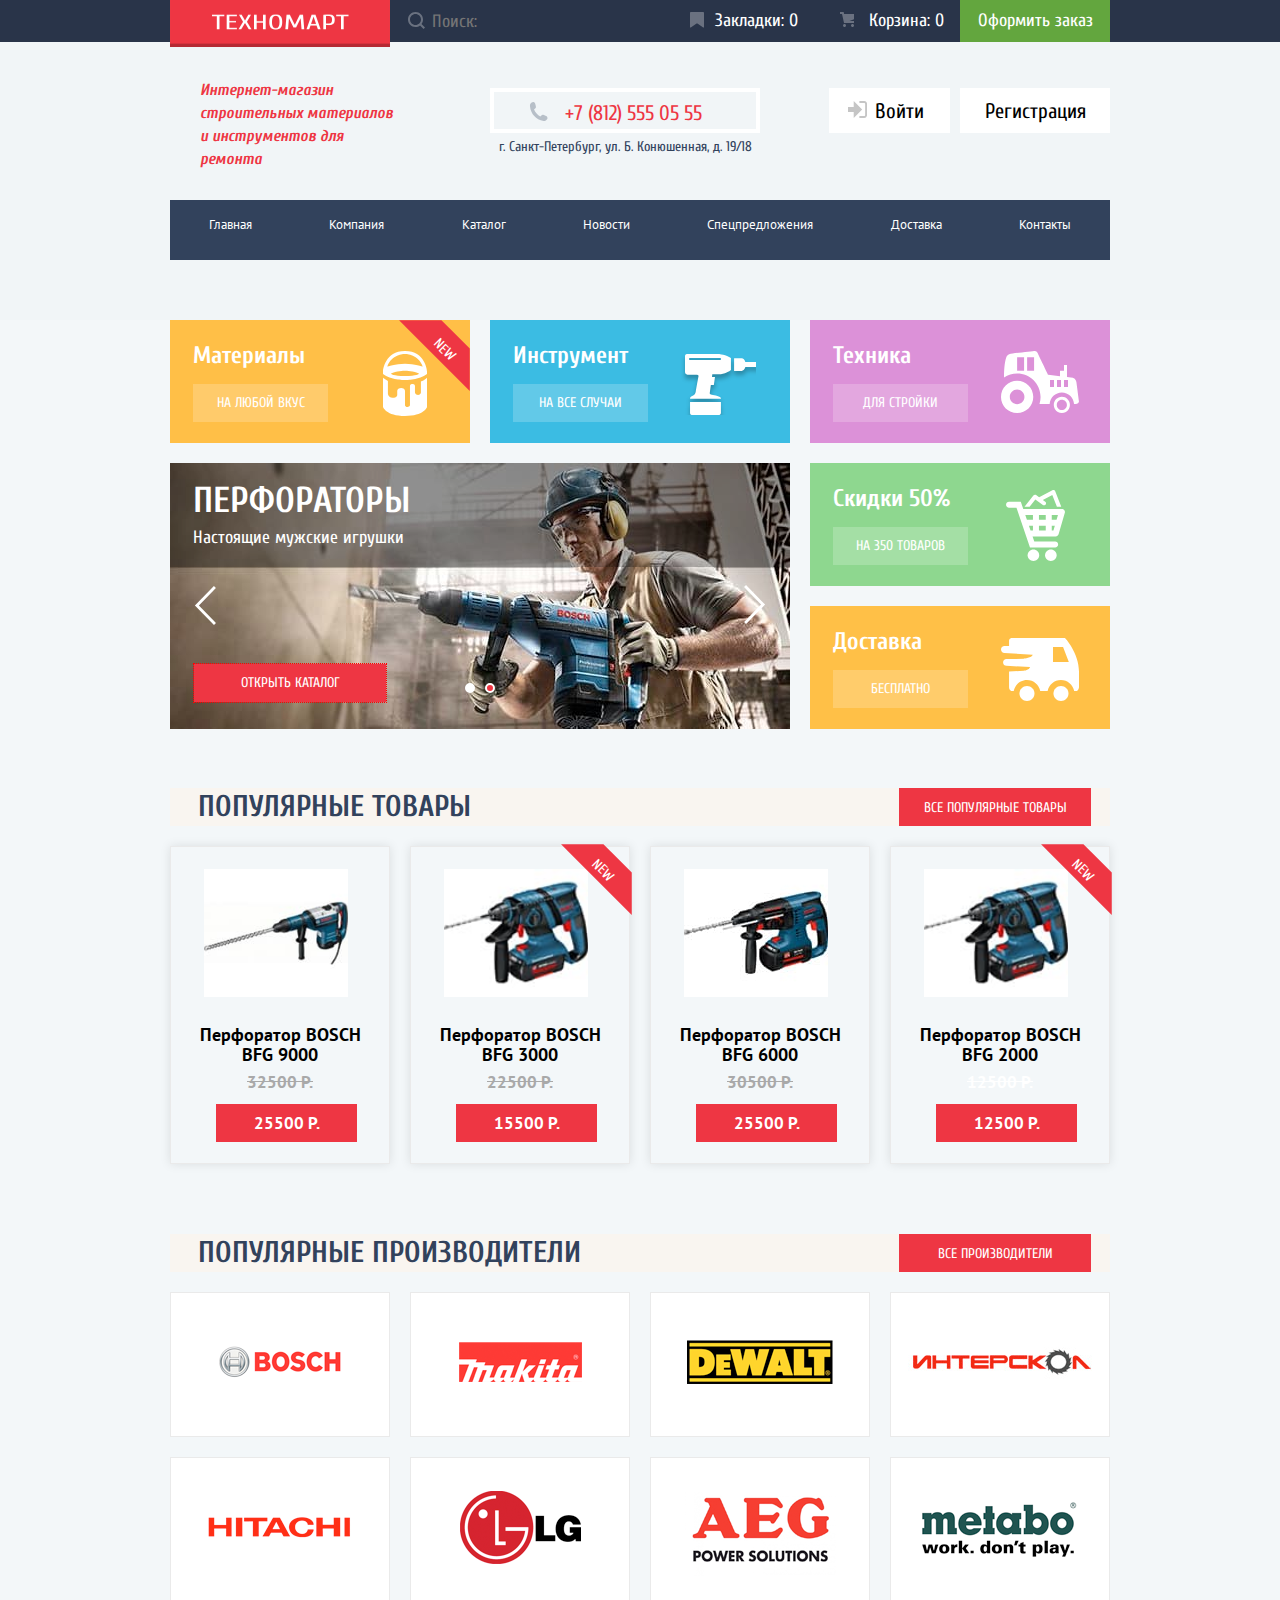
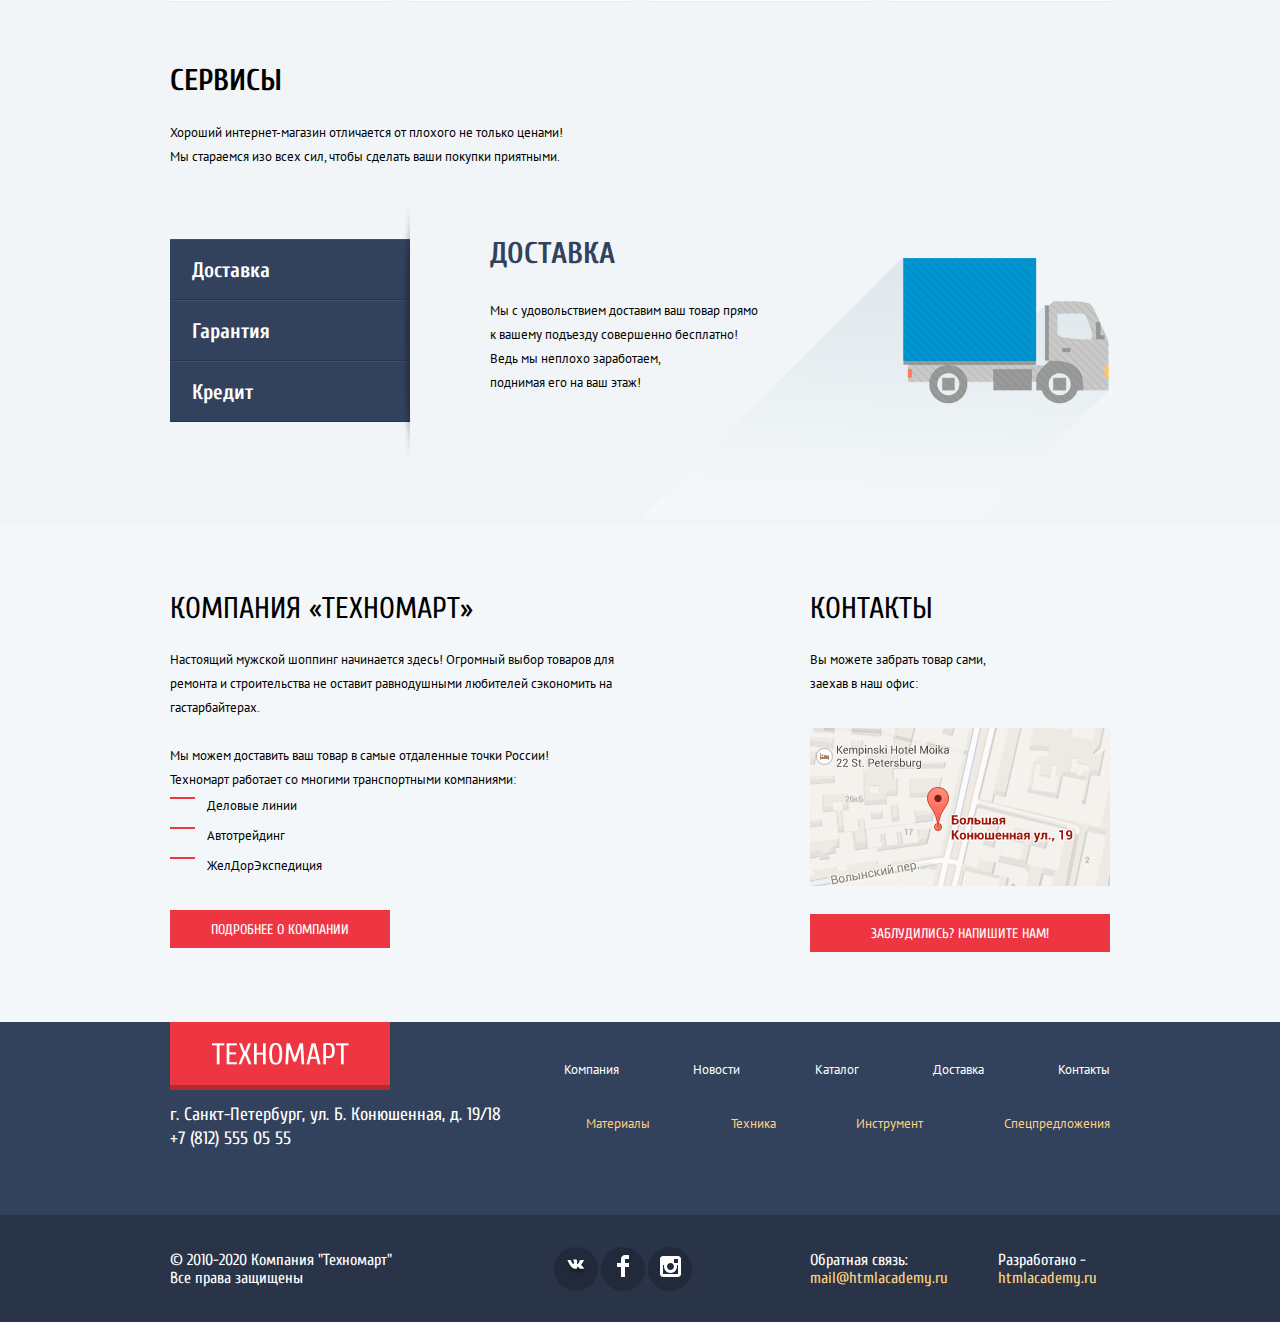
==== commit 053f72ec: "Проверка 2" ====
--- a/index.html
+++ b/index.html
@@ -13,7 +13,7 @@
       <section class="upper-navigation-row">
         <div class="upper-navigation-row-content">
           <a href="#" >
-            <img src="img/logo.png" width="220" height="47" alt="Логотип магазина "ТЕХНОМАРТ"">
+            <img src="img/logo.png" width="220" height="47" alt="Логотип магазина ТЕХНОМАРТ">
           </a>
           <input class="search-field" type="text" placeholder="Поиск:">
           <a href="blank.html" class="bookmarks">Закладки: <span>0</span></a>
@@ -60,44 +60,25 @@
               <div class="new-label"><span class="new-text"> New</span></div>
             </div>
           </a>
-
           <a href="blank.html">
             <div class="category-card card-instruments">
               <h2>Инструмент</h2>
               <span>на все случаи</span>
             </div>
-            </a>
-
-
-
-
-
-          <a href="blank.html">
+          </a>
             <div class="card-slider">
               <div class="slide-header">
                 <h2>Перфораторы</h2>
                 <h3>Настоящие мужские игрушки</h3>
               </div>
-              <span><a href="catalog.html" class="to-catalog">открыть каталог</a></span>
+              <a href="catalog.html" class="to-catalog">открыть каталог</a>
               <div class="slide-privious"></div>
               <div class="slide-next"></div>
-              <div class="point"></div>
-              <div class="point active"></div>
-            </div>
-          </a>
-
-
-
-
-
-
-
-
-
-
-        </div>
-
-
+              <div class="point first-point"></div>
+              <div class="point second-point active-point"></div>
+            </div>
+          
+        </div>
 
         <div class="right-part-category-bar">
           <a href="blank.html">
@@ -314,7 +295,7 @@
       <section class="footer-main">
         <div class="footer-main-upper-row">
           <a href="#">
-            <img src="img/logo.png" width="220" height="68" alt="Логотип магазина "Техномарт"">
+            <img src="img/logo.png" width="220" height="68" alt="Логотип магазина Техномарт">
           </a>
           <ul class="footer-main-navigation">
             <li><a href="blank.html">Компания</a></li>
--- a/css/style.css
+++ b/css/style.css
@@ -1450,14 +1450,35 @@
   background-image: url("../img/icon-left.svg");
 }
 
-
-
-
-
-
-
-
-
+.slide-next {
+  position: absolute;
+  right: 24px;
+  top: 122px;
+  width: 22px;
+  height: 40px;
+  background-image: url("../img/icon-right.svg");
+}
+
+.point {
+  position: absolute;
+  bottom: 36px;
+  width: 6px;
+  height: 6px;
+  border: 2px solid var(--basic-white);
+  border-radius: 50%;
+  background-color: var(--basic-white);
+}
+.first-point {
+  left: 295px;
+}
+
+.second-point {
+  right: 295px;
+}
+
+.active-point {
+  background-color: var(--basic-red);
+}
 
 
 
@@ -1514,6 +1535,7 @@
 }
 
 .card-instruments {
+  margin-left: 20px;
   background-color: var(--basic-ocean-blue);
 }
 
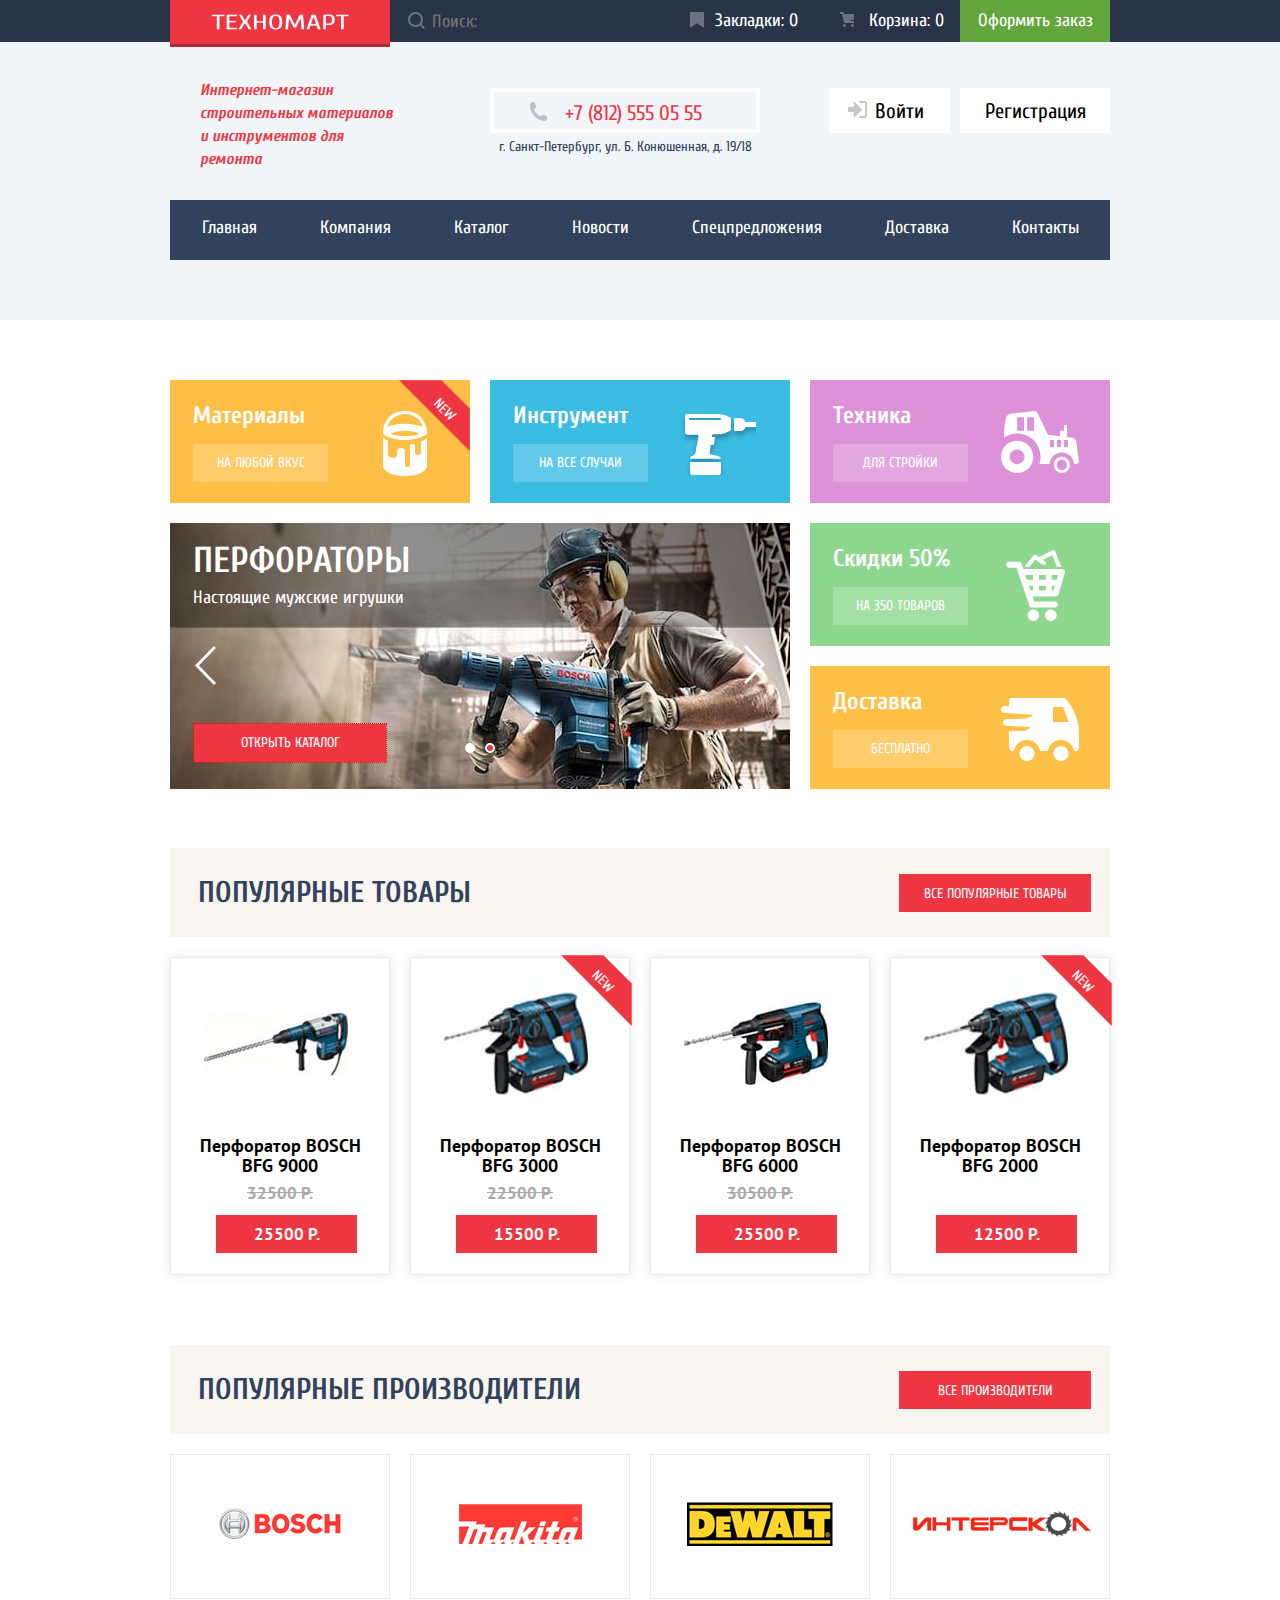
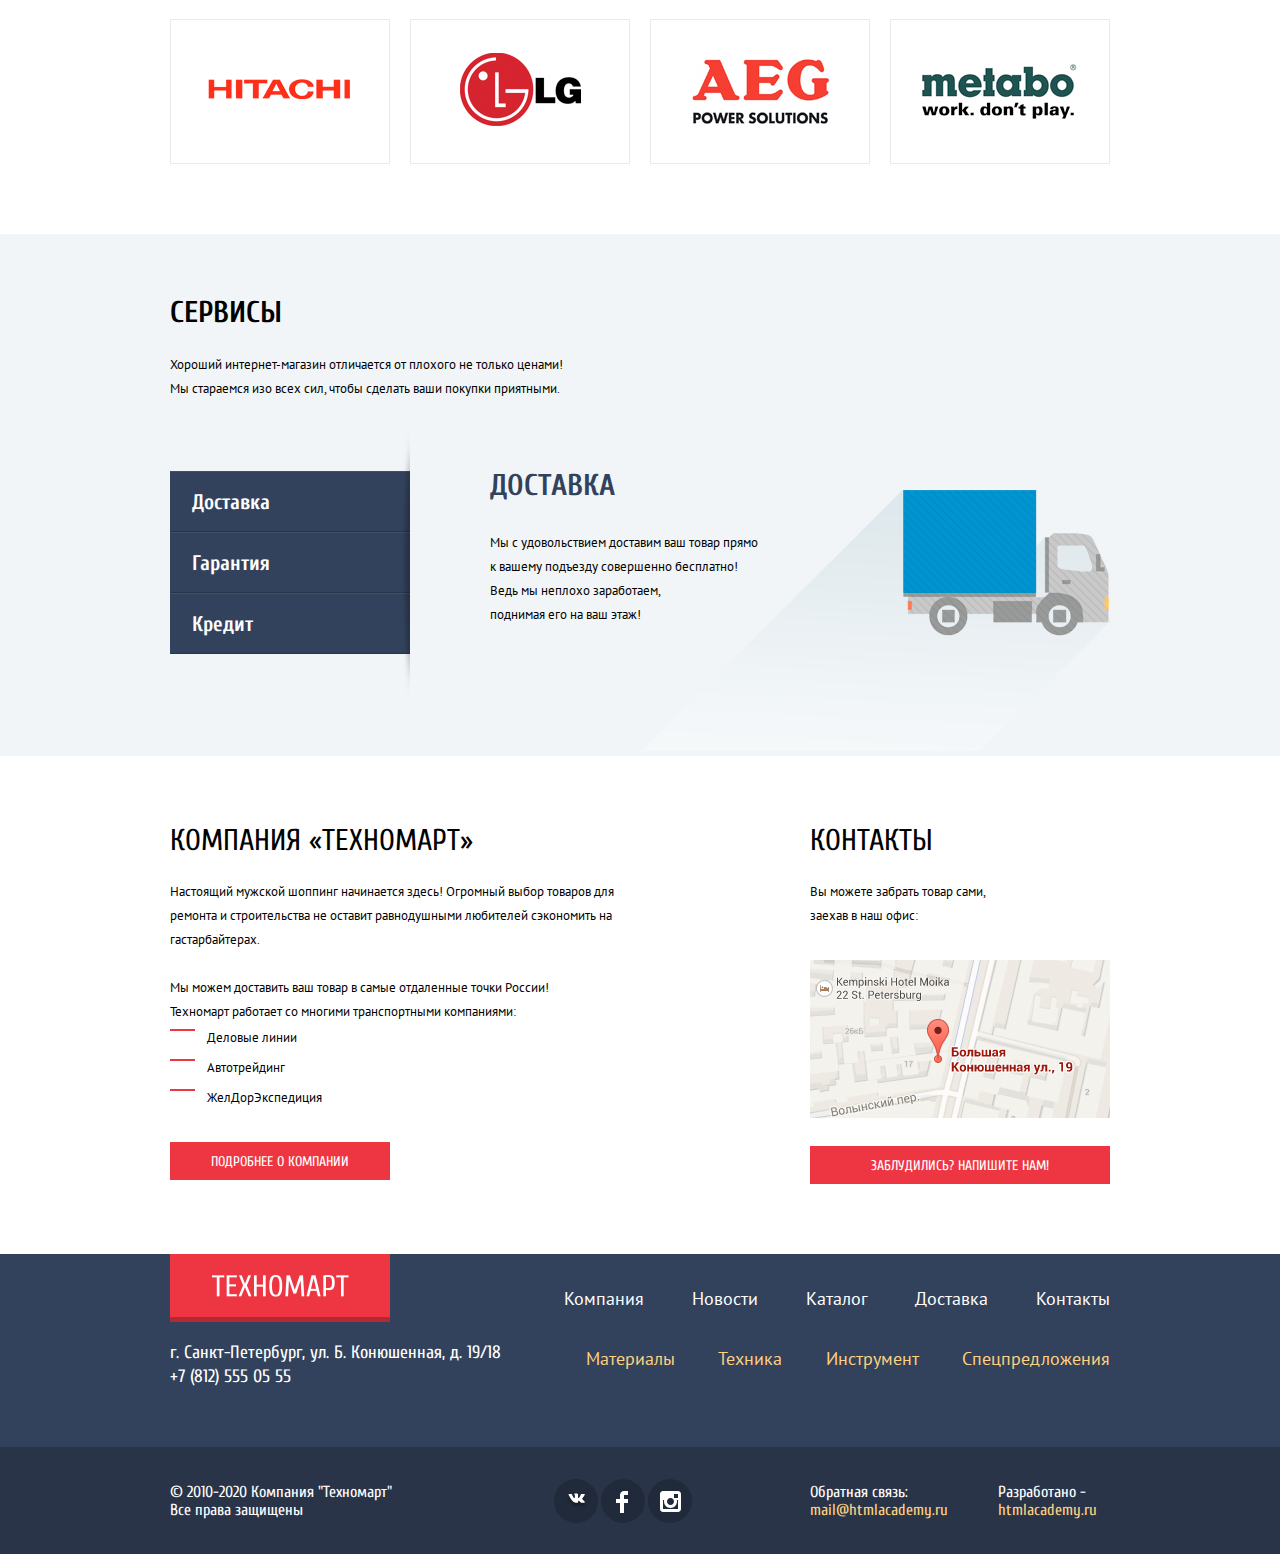
==== commit 1d01523f: "Провека 2 исправления 1" ====
--- a/index.html
+++ b/index.html
@@ -46,7 +46,7 @@
           </ul>
         </nav>
     </header>
-    <main>
+    <main class="main-content">
 
 
 
@@ -77,7 +77,7 @@
               <div class="point first-point"></div>
               <div class="point second-point active-point"></div>
             </div>
-          
+
         </div>
 
         <div class="right-part-category-bar">
@@ -131,7 +131,7 @@
               <button type="button" class="action to-bookmarks">В закладки</button>
             </div>
             <a href="blank.html">
-              <img class="" src="img/bosсh-bfg3000.jpg" width="144" height="128" alt="модель перфоратора среднего размера">
+              <img class="" src="img/bosch-bfg-3000.jpg" width="144" height="128" alt="модель перфоратора среднего размера">
               <div class="new-label"><span class="new-text"> New</span></div>
               <p class="product-name">Перфоратор BOSCH
                 BFG 3000</p>
@@ -147,7 +147,7 @@
               <button type="button" class="action to-bookmarks">В закладки</button>
             </div>
             <a href="blank.html">
-              <img class="" src="img/bosсh-bfg6000.jpg" width="144" height="128" alt="крупная и внушающая доверие модель перфоратора">
+              <img class="" src="img/bosch-bfg-6000.jpg" width="144" height="128" alt="крупная и внушающая доверие модель перфоратора">
               <div class="new-label visually-hidden"><span class="new-text visually-hidden"> New</span></div>
               <p class="product-name">Перфоратор BOSCH
                 BFG 6000</p>
@@ -162,7 +162,7 @@
               <button type="button" class="action to-bookmarks">В закладки</button>
             </div>
             <a href="blank.html">
-              <img class="" src="img/bosсh-bfg2000.jpg" width="144" height="128" alt="компактная модель перфоратор">
+              <img class="" src="img/bosch-bfg-2000.jpg" width="144" height="128" alt="компактная модель перфоратор">
               <div class="new-label"><span class="new-text"> New</span></div>
               <p class="product-name">Перфоратор BOSCH
                 BFG 2000</p>
@@ -183,49 +183,49 @@
         <ul>
           <li>
             <a href="blank.html">
-              <img src="img/bosch-logo.png" width="126px" height="37px" alt="Bosch">
-            </a>
-          </li>
-
-
-          <li>
-            <a href="blank.html">
-              <img src="img/makita-logo.png" width="123px" height="40px" alt="Makita">
-            </a>
-          </li>
-
-          <li>
-            <a href="blank.html">
-              <img src="img/dewalt-logo.png" width="146px" height="44px" alt="Dewalt">
-            </a>
-          </li>
-          <li>
-            <a href="blank.html">
-              <img src="img/interskol-logo.png" width="200px" height="76px" alt="Интерскол">
-            </a>
-          </li>
-          <li>
-            <a href="blank.html">
-              <img src="img/hitachi-logo.png"  width="169px" height="31px" alt="Hitachi">
-            </a>
-          </li>
-
-          <li>
-            <a href="blank.html">
-              <img src="img/lg-logo.png" width="121px" height="73px" alt="LG">
-            </a>
-          </li>
-
-
-          <li>
-            <a href="blank.html">
-              <img src="img/aeg-logo.png" width="151px" height="98px" alt="AEG">
-            </a>
-          </li>
-
-          <li>
-            <a href="blank.html">
-              <img src="img/metabo-logo.png" width="206px" height="73px" alt="Metabo">
+              <img src="img/bosch-logo.png" width="126" height="37" alt="Bosch">
+            </a>
+          </li>
+
+
+          <li>
+            <a href="blank.html">
+              <img src="img/makita-logo.png" width="123" height="40" alt="Makita">
+            </a>
+          </li>
+
+          <li>
+            <a href="blank.html">
+              <img src="img/dewalt-logo.png" width="146" height="44" alt="Dewalt">
+            </a>
+          </li>
+          <li>
+            <a href="blank.html">
+              <img src="img/interskol-logo.png" width="200" height="76" alt="Интерскол">
+            </a>
+          </li>
+          <li>
+            <a href="blank.html">
+              <img src="img/hitachi-logo.png"  width="169" height="31" alt="Hitachi">
+            </a>
+          </li>
+
+          <li>
+            <a href="blank.html">
+              <img src="img/lg-logo.png" width="121" height="73" alt="LG">
+            </a>
+          </li>
+
+
+          <li>
+            <a href="blank.html">
+              <img src="img/aeg-logo.png" width="151" height="98" alt="AEG">
+            </a>
+          </li>
+
+          <li>
+            <a href="blank.html">
+              <img src="img/metabo-logo.png" width="206" height="73" alt="Metabo">
             </a>
           </li>
         </ul>
@@ -325,18 +325,24 @@
             Все права защищены
         </p>
         <ul class="social-networks">
-          <li><a href="https://vk.com/" target="_blank">
-            <span class="visually-hidden">VK</span>
-            <img src="img/icon-vk.svg" width="26" height="15">
-          </a></li>
-          <li><a href="https://www.facebook.com/" target="_blank">
-            <span class="visually-hidden">FB</span>
-            <img src="img/icon-fb.svg" width="12" height="22">
-          </a></li>
-          <li><a href="https://www.instagram.com/" target="_blank">
-            <span class="visually-hidden">Instagram</span>
-            <img src="img/icon-insta.svg" width="21" height="21">
-          </a></li>
+          <li>
+            <a href="https://vk.com/" target="_blank">
+              <span class="visually-hidden">VK</span>
+              <img src="img/icon-vk.svg" width="26" height="15" class="vk">
+            </a>
+          </li>
+          <li>
+            <a href="https://www.facebook.com/" target="_blank">
+              <span class="visually-hidden">FB</span>
+              <img src="img/icon-fb.svg" width="12" height="22" class="fb">
+            </a>
+          </li>
+          <li>
+            <a href="https://www.instagram.com/" target="_blank">
+              <span class="visually-hidden">Instagram</span>
+              <img src="img/icon-insta.svg" width="21" height="21" class="instagram">
+            </a>
+          </li>
         </ul>
         <div class="feedback">
           <span>Обратная связь:</span>
--- a/css/style.css
+++ b/css/style.css
@@ -358,9 +358,8 @@
   margin-right: auto;
   margin-bottom: 60px;
   padding: 0;
-  font-size: 18px;
-  line-height: 24px;
-  color: var(--basic-white);
+
+
   background-color: var(--basic-blue);
   list-style: none;
 }
@@ -375,6 +374,12 @@
 .header-navigation a {
   flex-grow: 1;
   color: inherit;
+  font-family: "Cuprum",  Arial, sans-serif;
+  font-size: 18px;
+  line-height: 24px;
+  font-style: normal;
+  font-weight: normal;
+  color: var(--basic-white);
 }
 
 .header-navigation li:hover, .header-navigation li:focus {
@@ -384,6 +389,13 @@
 .header-navigation li:active  {
   background-color: var(--basic-night-blue:);
 }
+
+.main-content {
+  background-color: var(--basic-white);
+}
+
+
+
 
 .company-information {
   display: flex;
@@ -616,8 +628,8 @@
   border: none;
   margin: 0;
   padding: 0;
-  padding-top: 15px;
-  padding-bottom: 15px;
+  /* padding-top: 15px;
+  padding-bottom: 15px; */
 }
 
 .filter ul {
@@ -649,8 +661,13 @@
   margin-top: 20px;
 }
 
-
-
+.filter label {
+font-family: "PT Sans", Arial, sans-serif;
+font-style: normal;
+font-weight: normal;
+font-size: 15px;
+line-height: 19px;
+}
 
 .filter-item {
   position: relative;
@@ -749,14 +766,16 @@
   content: "";
   width: 220px;
   height: 1px;
+  background-color: red;
   background-color: var(--basic-extra-light-gray);
 }
 
 .manufacturer {
   position: relative;
-}
-
-.manufacturer ::after {
+  margin-bottom: 48px;
+}
+
+.manufacturer::after {
   position: absolute;
   bottom: -25px;
   content: "";
@@ -765,39 +784,66 @@
   background-color: var(--basic-extra-light-gray);
 }
 
-
-
-
-
-
-
-
-
-
-
-
-
-
-
-
-
-
-
-
-
-
-
-
-
-
-
-
-
-
-
-
-
-
+.filter-box label {
+  position: relative;
+  display: block;
+  margin-left: 35px;
+  cursor: pointer;
+  user-select: none;
+}
+
+.filter-input-checkbox + label::before {
+  content: "";
+  position: absolute;
+  left: -35px;
+  top: 0;
+  width: 16px;
+  height: 16px;
+  border: 2px solid var(--basic-extra-light-gray);
+  border-radius: 3px;
+  background-color: transparent;
+
+}
+
+.filter-input-checkbox:checked + label::after {
+  content: "";
+  position: absolute;
+  top: 0px;
+  left: -35px;
+  width: 21px;
+  height: 16px;
+  background-color: transparent;
+  background-image: url("../img/checked.svg");
+  background-repeat: no-repeat;
+  background-position: 0 0;
+}
+
+
+.feed {
+  margin-bottom: 39px;
+}
+
+.filter-input-radio + label::before {
+  content: "";
+  position: absolute;
+  left: -35px;
+  top: -1px;
+  width: 17px;
+  height: 17px;
+  border: 4px solid var(--basic-extra-light-gray);;
+  border-radius: 50%;
+}
+
+.filter-input-radio:checked + label::after {
+  content: "";
+  position: absolute;
+  top: 8px;
+  left: -26px;
+  width: 8px;
+  height: 8px;
+  background-color: var(--basic-extra-light-gray);;
+  border-radius: 50%;
+}
 
 .results {
   display: flex;
@@ -1017,6 +1063,10 @@
 
 .footer-main-navigation a{
   text-align: center;
+  font-size: 18px;
+  line-height: 24px;
+  font-style: normal;
+  font-weight: normal;
 }
 
 /* цвет не меняется при клике, но добавляется прозрачность 0,5, видимо, к блоку
@@ -1057,6 +1107,10 @@
 
 .footer-extra-navigation a{
   text-align: center;
+  font-size: 18px;
+  line-height: 24px;
+  font-style: normal;
+  font-weight: normal;
   color: var(--basic-ultralight-orange);
 }
 
@@ -1100,14 +1154,32 @@
 }
 
 .social-networks li {
+  position: relative;
   background-color: var(--basic-ultradeep-blue);
   width: 44px;
   height: 44px;
   border-radius: 50%;
   display: flex;
-  justify-content: center;
-  align-items: center;
-}
+
+}
+
+.vk {
+  position: absolute;
+  top: 14px;
+  left: 10px;
+}
+.fb {
+  position: absolute;
+  top: 12px;
+  left: 15px;
+}
+
+.instagram {
+  position: absolute;
+  top: 12px;
+  left: 12px;
+}
+
 
 .feedback {
   width: 137px;
@@ -1314,8 +1386,10 @@
 .category-bar {
   display: flex;
   width: 940px;
+  margin-top: 60px;
   margin-left: auto;
   margin-right: auto;
+
 }
 
 .category-bar h2{
@@ -1612,6 +1686,8 @@
   display: flex;
   justify-content: space-between;
   align-items: center;
+  height: 89px;
+
   background-color: var(--basic-extralight-orange);
 }
 
@@ -1696,6 +1772,7 @@
 .services {
   box-sizing: border-box;
   min-height: 522px;
+  margin-top: 70px;
   padding-top: 64px;
   padding-bottom: 99px;
   background-color: var(--basic-light-gray);
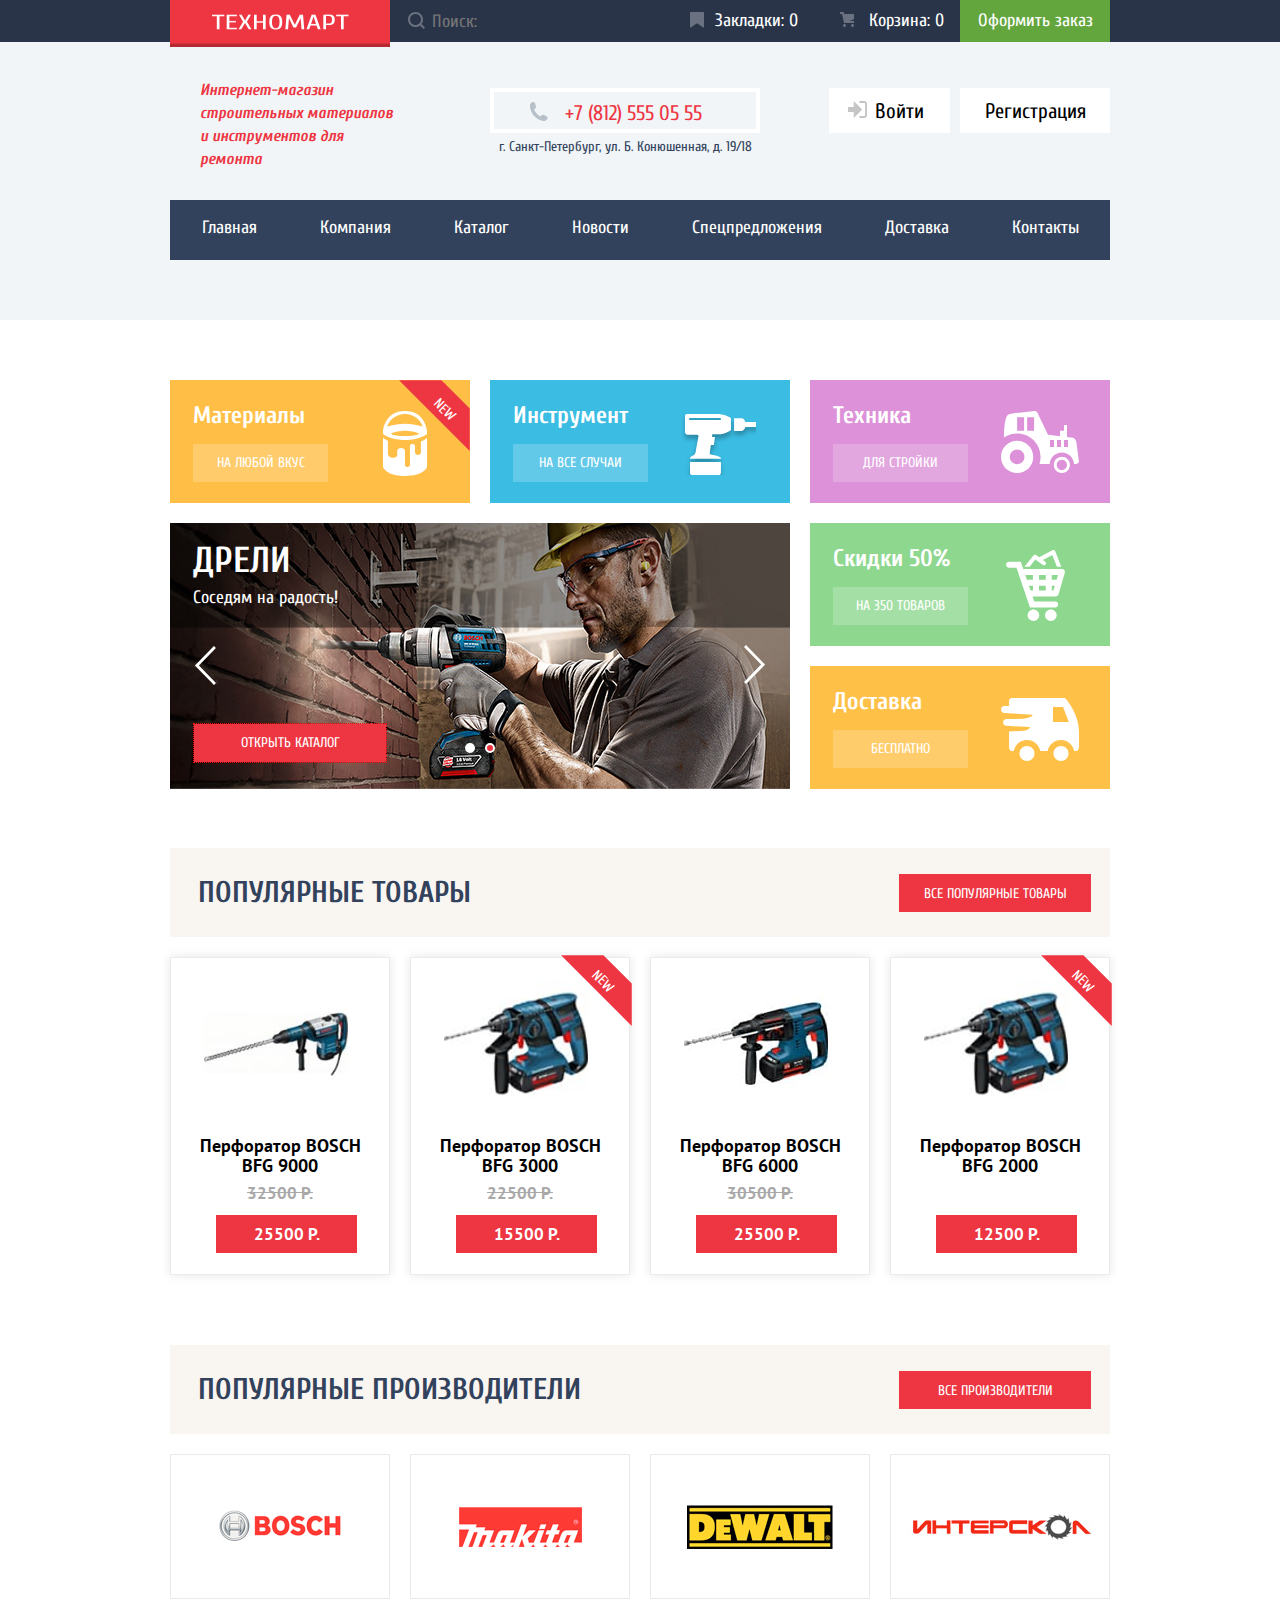
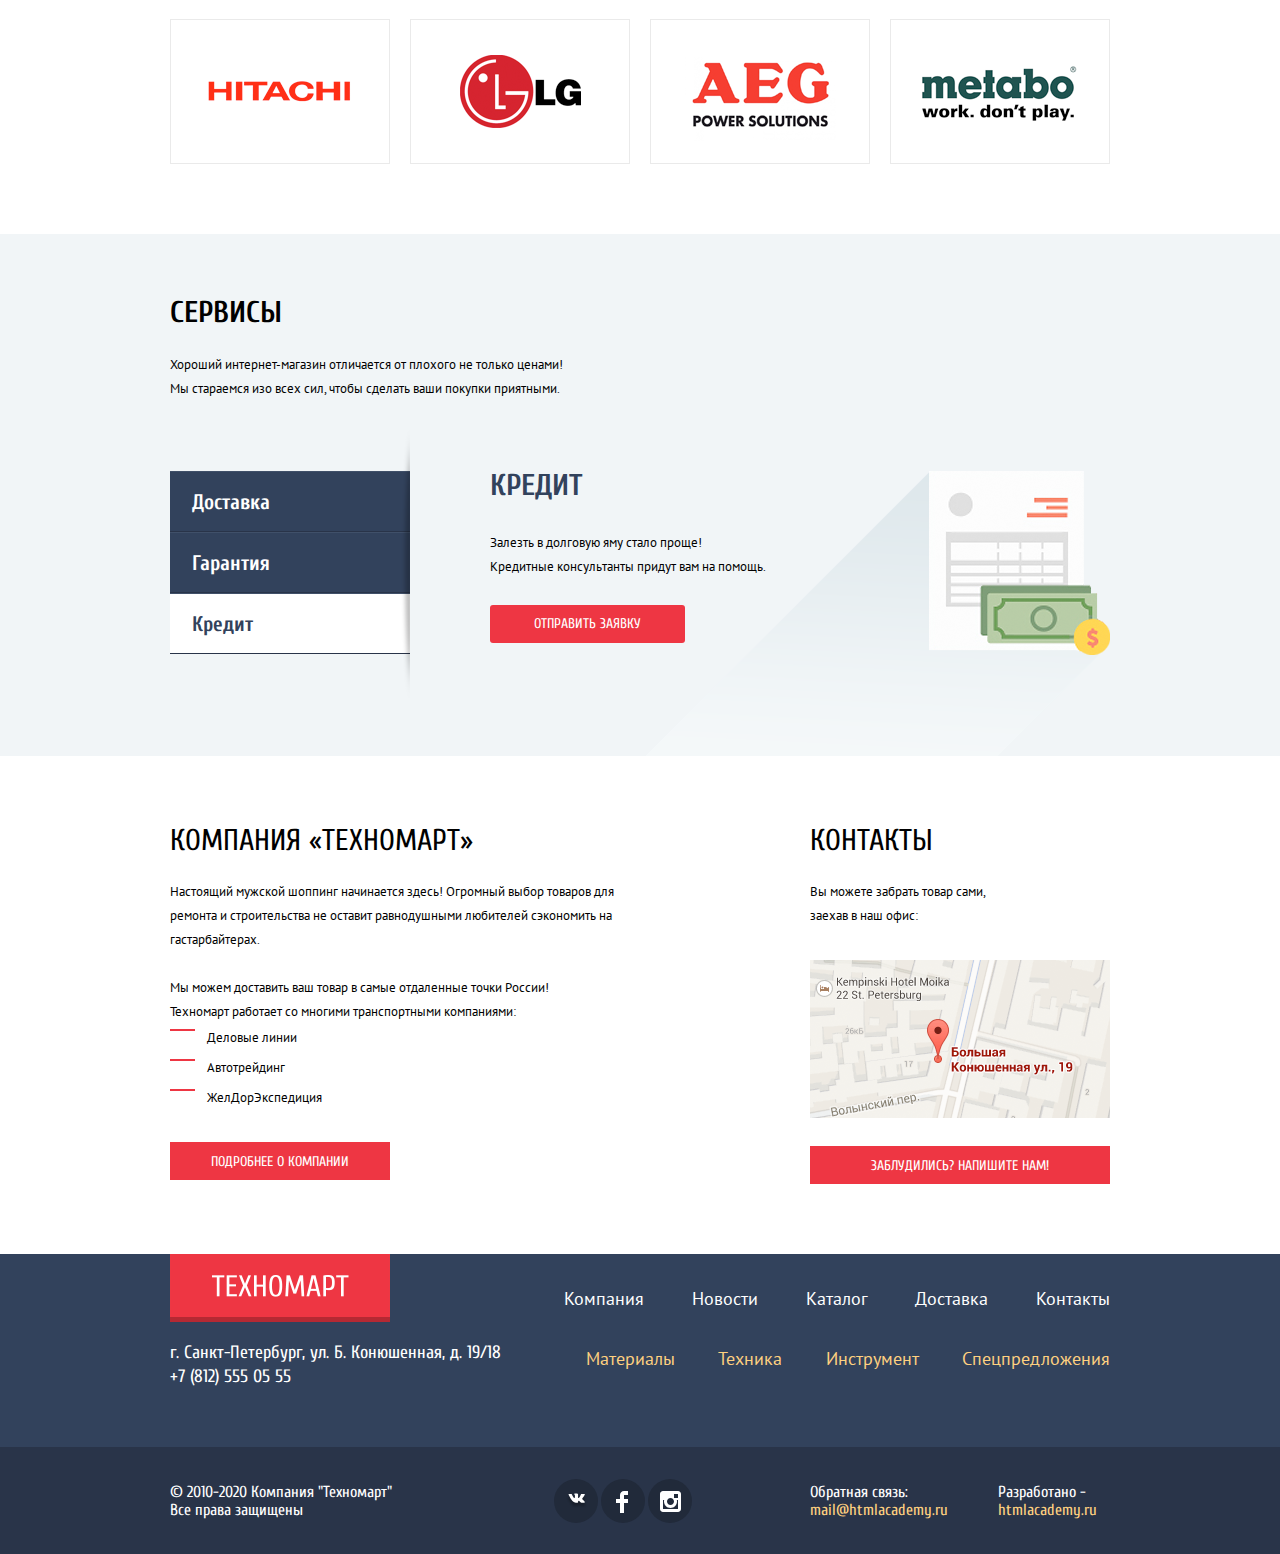
==== commit 1b29ac06: "Проверка 3" ====
--- a/index.html
+++ b/index.html
@@ -47,26 +47,18 @@
         </nav>
     </header>
     <main class="main-content">
-
-
-
-
       <div class="category-bar">
         <div class="left-part-category-bar">
-          <a href="blank.html">
             <div class="category-card card-materials">
               <h2>Материалы</h2>
-              <span>на любой вкус</span>
+              <a href="blank.html"><span>на любой вкус</span></a>
               <div class="new-label"><span class="new-text"> New</span></div>
             </div>
-          </a>
-          <a href="blank.html">
             <div class="category-card card-instruments">
               <h2>Инструмент</h2>
-              <span>на все случаи</span>
-            </div>
-          </a>
-            <div class="card-slider">
+              <a href="blank.html"><span>на все случаи</span></a>
+            </div>
+            <div class="card-slider first-slide visually-hidden">
               <div class="slide-header">
                 <h2>Перфораторы</h2>
                 <h3>Настоящие мужские игрушки</h3>
@@ -77,37 +69,38 @@
               <div class="point first-point"></div>
               <div class="point second-point active-point"></div>
             </div>
-
-        </div>
-
+            <div class="card-slider second-slide ">
+              <div class="slide-header">
+                <h2>Дрели</h2>
+                <h3>Соседям на радость!</h3>
+              </div>
+              <a href="catalog.html" class="to-catalog">открыть каталог</a>
+              <div class="slide-privious"></div>
+              <div class="slide-next"></div>
+              <div class="point first-point"></div>
+              <div class="point second-point active-point"></div>
+            </div>
+        </div>
         <div class="right-part-category-bar">
-          <a href="blank.html">
             <div class="category-card card-technic">
               <h2>Техника</h2>
-              <span>для стройки</span>
-            </div>
-          </a>
-          <a href="blank.html">
+              <a href="blank.html"><span>для стройки</span></a>
+            </div>
             <div class="category-card card-sale">
               <h2>Скидки 50%</h2>
-              <span>на 350 товаров</span>
-            </div>
-          </a>
-          <a href="blank.html">
+              <a href="blank.html"><span>на 350 товаров</span></a>
+            </div>
             <div class="category-card card-delivery">
               <h2>Доставка</h2>
-              <span>бесплатно</span>
-            </div>
-          </a>
+              <a href="blank.html"><span>бесплатно</span></a>
+            </div>
         </div>
       </div>
-
       <section class="popular-goods">
         <div class="popular-goods-title block-title">
           <h3>Популярные товары</h3>
           <span>все популярные товары</span>
         </div>
-
         <ul>
           <li class="product-card">
             <div class="visually-hidden">
@@ -123,8 +116,6 @@
             <span class="old-price price">32500 Р.</span>
             <span class="new-price price">25500 Р.</span>
           </li>
-
-
           <li class="product-card">
             <div class="visually-hidden">
               <button type="button" class="action to-basket">Купить</button>
@@ -139,8 +130,6 @@
               <span class="old-price price">22500 Р.</span>
               <span class="new-price price">15500 Р.</span>
           </li>
-
-
           <li class="product-card">
             <div class="visually-hidden">
               <button type="button" class="action to-basket">Купить</button>
@@ -155,7 +144,6 @@
             <span class="old-price price">30500 Р.</span>
             <span class="new-price price">25500 Р.</span>
           </li>
-
           <li class="product-card">
             <div class="visually-hidden">
               <button type="button" class="action to-basket">Купить</button>
@@ -172,66 +160,55 @@
           </li>
         </ul>
       </section>
-
       <section class="popular-maker">
         <div class="popular-maker-title block-title">
           <h3>Популярные производители</h3>
           <span>все производители</span>
         </div>
+        <ul>
+          <a href="blank.html">
+            <li>
+              <img src="img/bosch-logo.png" width="126" height="37" alt="Bosch">
+            </li>
+          </a>
+          <a href="blank.html">
+            <li>
+              <img src="img/makita-logo.png" width="123" height="40" alt="Makita">
+            </li>
+          </a>
+          <a href="blank.html">
+            <li>
+              <img src="img/dewalt-logo.png" width="146" height="44" alt="Dewalt">
+            </li>
+          </a>
+          <a href="blank.html">
+            <li>
+              <img src="img/interskol-logo.png" width="200" height="76" alt="Интерскол">
+            </li>
+          </a>
+          <a href="blank.html">
+            <li>
+              <img src="img/hitachi-logo.png"  width="169" height="31" alt="Hitachi">
+            </li>
+          </a>
 
-
-        <ul>
-          <li>
-            <a href="blank.html">
-              <img src="img/bosch-logo.png" width="126" height="37" alt="Bosch">
-            </a>
-          </li>
-
-
-          <li>
-            <a href="blank.html">
-              <img src="img/makita-logo.png" width="123" height="40" alt="Makita">
-            </a>
-          </li>
-
-          <li>
-            <a href="blank.html">
-              <img src="img/dewalt-logo.png" width="146" height="44" alt="Dewalt">
-            </a>
-          </li>
-          <li>
-            <a href="blank.html">
-              <img src="img/interskol-logo.png" width="200" height="76" alt="Интерскол">
-            </a>
-          </li>
-          <li>
-            <a href="blank.html">
-              <img src="img/hitachi-logo.png"  width="169" height="31" alt="Hitachi">
-            </a>
-          </li>
-
-          <li>
-            <a href="blank.html">
+          <a href="blank.html">
+            <li>
               <img src="img/lg-logo.png" width="121" height="73" alt="LG">
-            </a>
-          </li>
-
-
-          <li>
-            <a href="blank.html">
+            </li>
+          </a>
+          <a href="blank.html">
+            <li>
               <img src="img/aeg-logo.png" width="151" height="98" alt="AEG">
-            </a>
-          </li>
-
-          <li>
-            <a href="blank.html">
+            </li>
+          </a>
+          <a href="blank.html">
+            <li>
               <img src="img/metabo-logo.png" width="206" height="73" alt="Metabo">
-            </a>
-          </li>
+            </li>
+          </a>
         </ul>
       </section>
-
-
       <section class="services">
         <div class="services-content">
           <div class="about-services">
@@ -240,20 +217,35 @@
               Мы стараемся изо всех сил, чтобы сделать ваши покупки приятными.</p>
           </div>
           <div class="services-menu">
-              <button type="button">Доставка</button>
-              <button type="button">Гарантия</button>
-              <button type="button">Кредит</button>
-          </div>
-          <div class="about-delivery">
+              <button type="button" class="">Доставка</button>
+              <button type="button" class="">Гарантия</button>
+              <button type="button" class="active">Кредит</button>
+          </div>
+          <div class="about-servic about-delivery visually-hidden">
             <h3>Доставка</h3>
             <p>Мы с удовольствием доставим ваш товар прямо <br>
               к вашему подъезду совершенно бесплатно! <br>
               Ведь мы неплохо заработаем, <br>
               поднимая его на ваш этаж!</p>
           </div>
-        </div>
-      </section>
-
+          <div class="about-servic about-guarantee visually-hidden">
+            <h3>Гарантия</h3>
+            <p> Если купленный у нас товар поломается или заискрит, <br>
+                а также в случае пожара, спровоцированного его возгоранием,<br>
+                вы всегда можете быть уверены в нашей <br>
+                гарантии. Мы обменяем сгоревший товар на новый. <br>
+                Дом уж восстановите как-нибудь сами.
+              </p>
+          </div>
+          <div class="about-servic about-credit">
+            <h3>Кредит</h3>
+            <p> Залезть в долговую яму стало проще!<br>
+              Кредитные консультанты придут вам на помощь.
+              </p>
+            <a href="blank.html"><span>Отправить заявку</span></a>
+          </div>
+        </div>
+      </section>
       <div class="company-information">
         <section class="about-company">
           <h2>Компания «Техномарт»</h2>
@@ -273,9 +265,6 @@
           </ul>
           <a class="about-company-more" href="blank.html">Подробнее о компании</a>
         </section>
-
-
-
         <section class="contacts">
           <h2>Контакты</h2>
           <p> Вы можете забрать товар сами,
@@ -287,8 +276,6 @@
           <a class="contacts-more" href="">Заблудились? Напишите нам!</a>
         </section>
       </div>
-
-
     </main>
     <footer>
       <div class="footer-main-background">
@@ -316,8 +303,8 @@
             <li><a href="blank.html">Инструмент</a></li>
             <li><a href="blank.html">Спецпредложения</a></li>
           </ul>
+          </div>
         </section>
-        </div>
       </div>
       <div class="footer-other-background">
       <section class="footer-other">
@@ -328,19 +315,19 @@
           <li>
             <a href="https://vk.com/" target="_blank">
               <span class="visually-hidden">VK</span>
-              <img src="img/icon-vk.svg" width="26" height="15" class="vk">
+              <img src="img/icon-vk.svg" width="26" height="15" class="vk" alt="логотип вконтакте">
             </a>
           </li>
           <li>
             <a href="https://www.facebook.com/" target="_blank">
               <span class="visually-hidden">FB</span>
-              <img src="img/icon-fb.svg" width="12" height="22" class="fb">
+              <img src="img/icon-fb.svg" width="12" height="22" class="fb" alt="логотип фейсбук">
             </a>
           </li>
           <li>
             <a href="https://www.instagram.com/" target="_blank">
               <span class="visually-hidden">Instagram</span>
-              <img src="img/icon-insta.svg" width="21" height="21" class="instagram">
+              <img src="img/icon-insta.svg" width="21" height="21" class="instagram" alt="логотип инстаграм">
             </a>
           </li>
         </ul>
@@ -350,10 +337,10 @@
         </div>
         <div class="copyright">
           <span>Разработано - </span>
-          <a href="https://htmlacademy.ru/" target="_blank">htmlacademy.ru</a>
-        </div>
+          <a href="https://htmlacademy.ru/intensive/htmlcss" target="_blank">htmlacademy.ru</a>
+        </div>
+        </section>
       </div>
-      </section>
     </footer>
     <section class="modal-map">
       <h2 class="visually-hidden">Как нас найти:</h2>
--- a/css/style.css
+++ b/css/style.css
@@ -394,9 +394,6 @@
   background-color: var(--basic-white);
 }
 
-
-
-
 .company-information {
   display: flex;
   width: 940px;
@@ -628,8 +625,6 @@
   border: none;
   margin: 0;
   padding: 0;
-  /* padding-top: 15px;
-  padding-bottom: 15px; */
 }
 
 .filter ul {
@@ -653,7 +648,6 @@
   font-size: 17px;
   line-height: 30px;
   font-weight: bold;
-
   text-transform: uppercase;
 }
 
@@ -706,13 +700,13 @@
 
 .range-controls .scale {
 height: 2px;
-background: #D7DCDE; /*СДЕЛАТЬ КАСТОМНЫМ СВОЙСТВОМ*/
+background: #D7DCDE;
 }
 
 .range-controls .bar {
 width: 84%;
 height: 2px;
-background: #96E2BD; /*СДЕЛАТЬ КАСТОМНЫМ СВОЙСТВОМ*/
+background: #96E2BD;
 }
 
 .range-controls .toggle {
@@ -1016,12 +1010,6 @@
   border: 2px solid var(--basic-green);
 }
 
-/*
-
-
-
-footer*/
-
 footer {
   margin: 0;
   padding: 0;
@@ -1068,13 +1056,6 @@
   font-style: normal;
   font-weight: normal;
 }
-
-/* цвет не меняется при клике, но добавляется прозрачность 0,5, видимо, к блоку
-.footer-main-nav a:active{
-  text-align: center;
-  color: var(--basic-light-gray);
-}
-*/
 
 .footer-main-bottom-row {
   display: flex;
@@ -1114,13 +1095,6 @@
   color: var(--basic-ultralight-orange);
 }
 
-/* цвет не меняется при клике, но добавляется прозрачность 0,5, видимо, к блоку
-.footer-extra-nav a:active{
-  text-align: center;
-  color: var(--basic-light-gray);
-}
-*/
-
 .footer-main a:hover, .footer-main a:focus {
   text-decoration: underline;
 }
@@ -1160,7 +1134,6 @@
   height: 44px;
   border-radius: 50%;
   display: flex;
-
 }
 
 .vk {
@@ -1212,7 +1185,6 @@
   padding: 0;
   width: 100%;
   height: 100%;
-
 }
 
 .modal-map::before {
@@ -1226,14 +1198,6 @@
 
 .modal-close {
   position: absolute;
-
-  /* top: 16px;
-  right: 19px; */
-  /* width: 21px;
-  height: 21px; */
-  /* background-image: url(../img/icon-close.svg);
-  background-repeat: no-repeat;*/
-
   border: none;
 }
 
@@ -1248,7 +1212,6 @@
   border-radius: 1px;
   background-color: var(--basic-red);
 }
-
 
 .modal-close::before {
   transform: rotate(45deg);
@@ -1389,7 +1352,6 @@
   margin-top: 60px;
   margin-left: auto;
   margin-right: auto;
-
 }
 
 .category-bar h2{
@@ -1454,7 +1416,14 @@
   margin-top: 20px;
 
   background-color: var(--basic-blue);
+}
+
+.first-slide {
   background-image: url("../img/men-and-perforator.jpg");
+}
+
+.second-slide {
+  background-image: url("../img/men-and-drill.jpg");
 }
 
 .card-slider .slide-header {
@@ -1462,7 +1431,6 @@
   height: 104px;
   padding-top: 20px;
   padding-left: 23px;
-  /* outline: 1px solid red; */
   background: var(--basic-semitransparent-black);
 }
 
@@ -1476,8 +1444,6 @@
   display: flex;
   align-items: center;
   text-transform: uppercase;
-
-
 }
 
 .slide-header h3 {
@@ -1507,8 +1473,6 @@
   font-weight: normal;
   font-size: 14px;
   line-height: 18px;
-
-
   text-transform: uppercase;
   color: var(--basic-white);
   background-color: var(--basic-red);
@@ -1553,33 +1517,6 @@
 .active-point {
   background-color: var(--basic-red);
 }
-
-
-
-
-
-
-
-
-
-
-
-
-
-
-
-
-
-
-
-
-
-
-
-
-
-
-
 
 .card-materials {
   background-color: var(--basic-deep-orange);
@@ -1687,7 +1624,6 @@
   justify-content: space-between;
   align-items: center;
   height: 89px;
-
   background-color: var(--basic-extralight-orange);
 }
 
@@ -1856,9 +1792,22 @@
   background-color: var(--basic-blue);
 }
 
-.about-delivery {
+.services .active {
+  color: var(--basic-blue);
+  background-color: var(--basic-white);
+}
+
+.about-servic {
   position: relative;
   flex-grow: 1;
+}
+
+.about-servic h3 {
+  margin-bottom: 30px;
+}
+
+.about-servic p{
+  width: 313px;
 }
 
 .about-delivery::after {
@@ -1873,14 +1822,46 @@
   background-position: 0 0;
 }
 
-.about-delivery h3 {
-  margin-bottom: 30px;
-}
-
-.about-delivery p{
-  width: 313px;
-}
-
+.about-guarantee::after {
+  content: "";
+  position: absolute;
+  top: 19px;
+  right: 1px;
+  width: 389px;
+  height: 283px;
+  background-image: url("../img/about-guarantee-icon.png");
+  background-repeat: no-repeat;
+  background-position: 0 0;
+}
+
+.about-credit::after {
+  content: "";
+  position: absolute;
+  top: 0px;
+  right: 0px;
+  width: 465px;
+  height: 285px;
+  background-image: url("../img/credit-icon.png");
+  background-repeat: no-repeat;
+  background-position: 0 0;
+}
+
+.about-credit span {
+  display: flex;
+  justify-content: center;
+  align-items: center;
+  width: 195px;
+  height: 38px;
+  margin-top: 26px;
+  font-style: normal;
+  font-weight: normal;
+  font-size: 14px;
+  line-height: 18px;
+  text-transform: uppercase;
+  border-radius: 3px;
+  color: var(--basic-white);
+  background-color: var(--basic-red);
+}
 
 .catalog-title {
   position: relative;
@@ -1894,7 +1875,6 @@
 .catalog-title::before {
   content: "";
   position: absolute;
-
   right: 48px;
   width: 11px;
   height: 10px;
@@ -1903,11 +1883,9 @@
   background-position: 0 0;
 }
 
-
 .catalog-title::after {
   content: "";
   position: absolute;
-
   right: 14px;
   width: 11px;
   height: 10px;
@@ -2018,3 +1996,69 @@
   font-size: 13px;
   line-height: 24px;
 }
+
+.modal-in-backet {
+  position: absolute;
+  top: 655px;
+  left: calc(50% - 310px);
+  display: block;
+  width: 620px;
+  height: 282px;
+  margin-left: auto;
+  font-style: normal;
+  font-weight: bold;
+  font-size: 24px;
+  line-height: 30px;
+  background-color: var(--basic-white);
+  border-top: 7px solid var(--basic-red);
+}
+
+.modal-in-backet p{
+  margin-top: 79px;
+  margin-left: 175px;
+}
+
+.modal-in-backet p::before {
+  content: "";
+  position: absolute;
+  left: 81px;
+  top: 55px;
+  width: 66px;
+  height: 66px;
+  background-image: url(../img/icon-mark.svg);
+  background-repeat: no-repeat;
+  background-position: 0 0;
+}
+
+.button-area {
+  position: absolute;
+  bottom: 0px;
+  display: flex;
+  justify-content: center;
+  align-items: center;
+  width: 620px;
+  height: 112px;
+  background-color: var(--basic-super-extra-light-gray);
+}
+
+.button-area button {
+  display: flex;
+  justify-content: center;
+  align-items: center;
+  width: 192px;
+  height: 38px;
+  font-size: 14px;
+  line-height: 18px;
+  text-transform: uppercase;
+  border: none;
+}
+
+.button-area .make-order{
+  margin-right: 10px;
+  color: var(--basic-white);
+  background-color: var(--basic-red);
+}
+
+.button-area .to-shopping{
+  background-color: var(--basic-white);
+}
